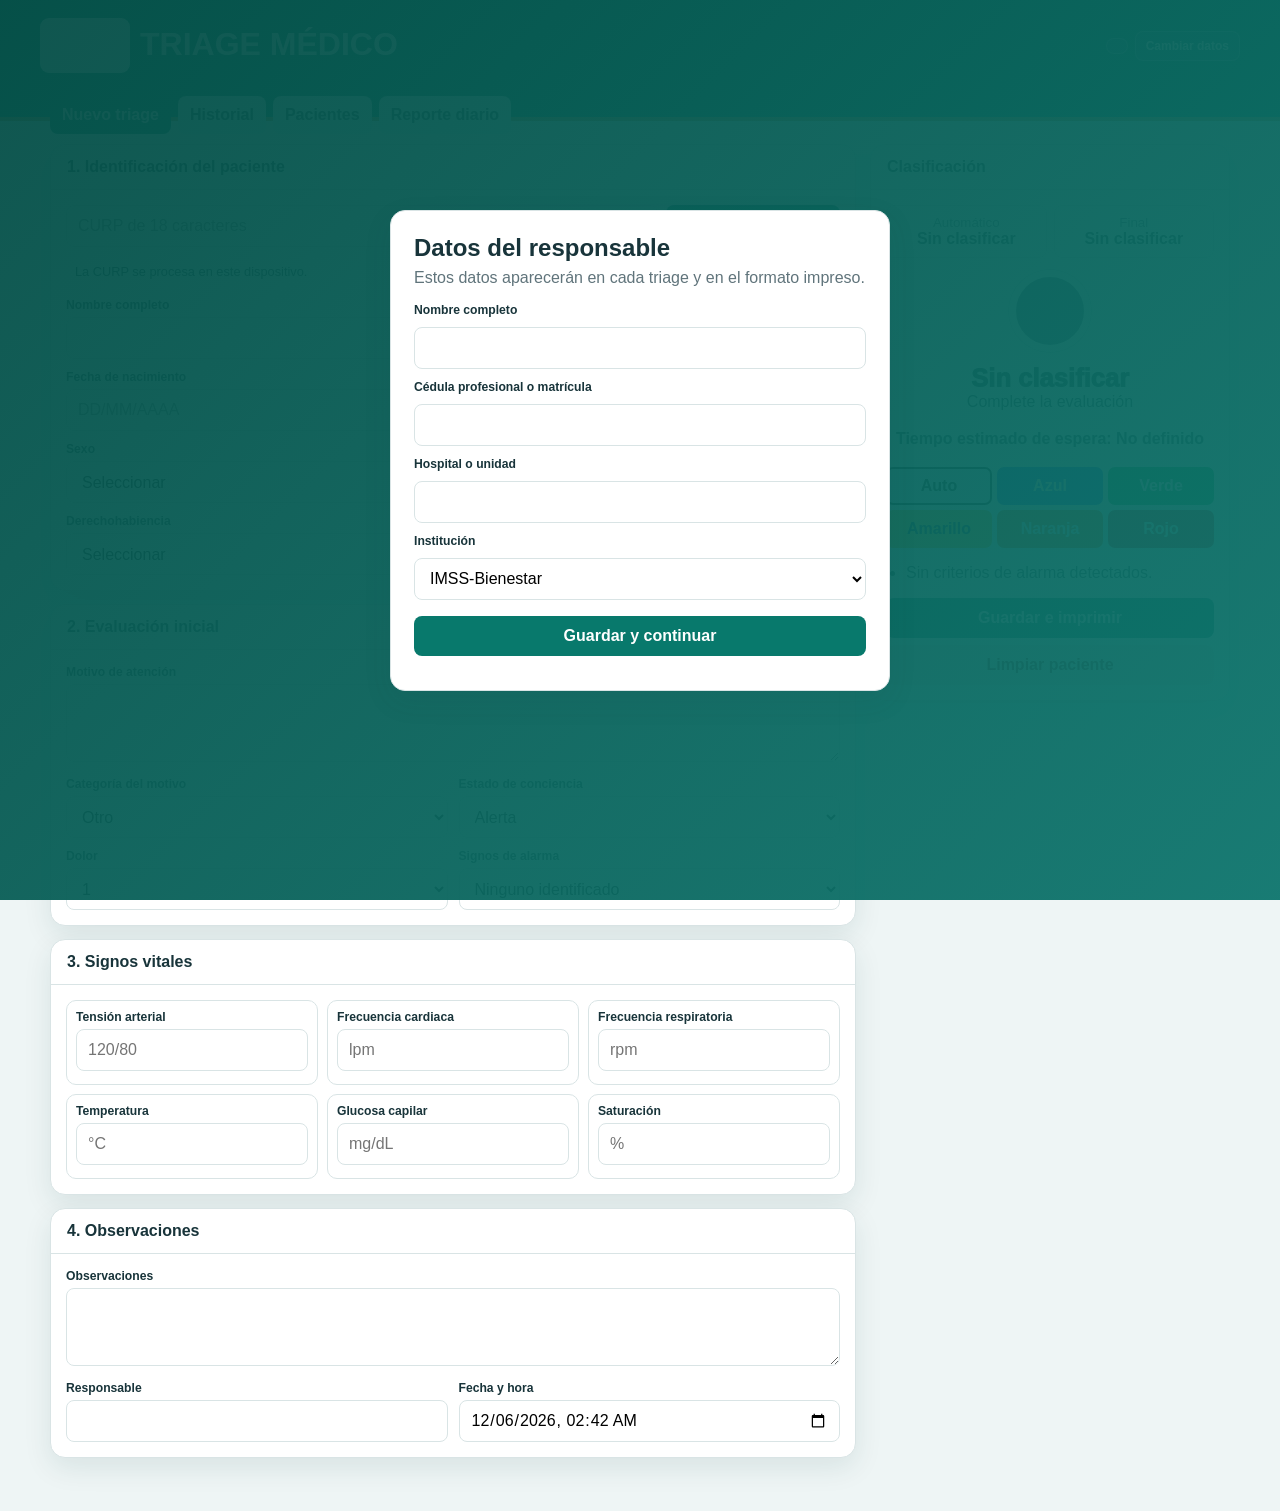
==== index.html @ a2acf289 "Simplificar inicio con datos del responsable" ====
<!doctype html>
<html lang="es"><head><meta charset="utf-8"><meta name="viewport" content="width=device-width,initial-scale=1"><meta name="theme-color" content="#08796c"><title>TRIAGE MÉDICO</title>
<style>
:root{--p:#08796c;--s:#0f766e;--a:#bc955c;--bg:#eef5f5;--line:#d9e4e5;--ink:#18343a}*{box-sizing:border-box}body{margin:0;font-family:Arial,sans-serif;background:var(--bg);color:var(--ink)}button,input,select,textarea{font:inherit}.hidden{display:none!important}.overlay{position:fixed;inset:0;z-index:50;display:grid;place-items:center;padding:18px;background:linear-gradient(135deg,#064e47f5,#0f766ef5)}.modal,.panel{background:#fff;border:1px solid var(--line);border-radius:15px;box-shadow:0 10px 28px #003b3b18}.modal{width:min(500px,100%);max-height:94vh;overflow:auto;padding:23px}.modal h2{margin:0 0 7px}.modal p{margin:0 0 16px;color:#60747b}.modal input,.modal select,.modal button{width:100%;margin:5px 0 11px}.header{background:linear-gradient(135deg,var(--p),var(--s));color:#fff;padding:18px 14px 44px;border-bottom:4px solid var(--a)}.head{max-width:1200px;margin:auto;display:flex;justify-content:space-between;align-items:center;gap:10px}.brand{display:flex;align-items:center;gap:10px}.logo{width:90px;height:55px;background:#fff;border-radius:9px;padding:5px;display:grid;place-items:center}.logo img{max-width:100%;max-height:100%;object-fit:contain}.brand h1{margin:0;font-size:clamp(1.3rem,4vw,2rem)}.brand p{margin:3px 0;font-size:.8rem}.userbar{display:flex;gap:7px;align-items:center}.chip,.ghost{border:1px solid #ffffff55;border-radius:999px;padding:7px 10px;background:#ffffff15;color:#fff;font-size:.75rem}.ghost{border-radius:8px;font-weight:800}main{max-width:1200px;margin:-25px auto 40px;padding:0 10px}.nav{display:flex;gap:7px;flex-wrap:wrap;margin-bottom:10px}.nav button{border:0;border-radius:8px;padding:10px 12px;font-weight:900;background:#dfeaec;color:#25464c}.nav .active{background:var(--p);color:#fff}.layout{display:grid;grid-template-columns:minmax(0,1fr) 360px;gap:14px}.panel{margin-bottom:13px;overflow:hidden}.title{padding:13px 16px;border-bottom:1px solid var(--line);font-weight:900}.body{padding:15px}.grid{display:grid;grid-template-columns:repeat(2,minmax(0,1fr));gap:11px}.wide{grid-column:1/-1}label{display:block;font-size:.76rem;font-weight:850;margin-bottom:5px}input,select,textarea{width:100%;min-height:42px;border:1px solid var(--line);border-radius:8px;padding:9px 11px;background:#fff}textarea{min-height:78px}.curp-row{display:grid;grid-template-columns:1fr auto;gap:8px}.btn{border:0;border-radius:8px;padding:11px 12px;font-weight:900}.primary{background:var(--p);color:#fff}.secondary{background:#e5eff0;color:#23464c}.danger{background:#fee2e2;color:#991b1b}.status,.patient-alert{padding:9px;border-radius:8px;margin-top:8px;font-size:.8rem;background:#f3f7f8}.status.ok{background:#ecfdf5;color:#166534}.status.error{background:#fef2f2;color:#991b1b}.patient-alert{background:#eff8ff;border:1px solid #bfdbfe}.age{padding:11px;border-radius:8px;background:#eaf8f3;font-weight:900}.vitals{display:grid;grid-template-columns:repeat(3,1fr);gap:9px}.vital{padding:9px;border:1px solid var(--line);border-radius:10px}.vital.warn{background:#fffbeb}.vital.danger{background:#fff1f2}.flag{font-size:.7rem;font-weight:900;margin-top:4px;color:#b45309}.side{position:sticky;top:8px}.result{text-align:center}.cards{display:grid;grid-template-columns:1fr 1fr;gap:7px}.card{border:1px solid var(--line);border-radius:8px;padding:9px}.card small{display:block;color:#60747b}.orb{width:82px;height:82px;border-radius:50%;margin:12px auto;background:#6b7280;border:7px solid #fff;box-shadow:0 0 0 1px #ccd8da}.level{font-size:1.6rem;font-weight:950}.target{margin:10px 0;padding:9px;background:#edf4f5;border-radius:8px;font-weight:900}.colors{display:grid;grid-template-columns:repeat(3,1fr);gap:5px}.colors button{border:2px solid transparent;border-radius:7px;padding:8px 2px;font-weight:900}.colors .active{border-color:#111}.blue{background:#2563eb;color:#fff}.green{background:#16a34a;color:#fff}.yellow{background:#eab308}.orange{background:#f97316;color:#fff}.red{background:#dc2626;color:#fff}.auto{background:#e5e7eb}.reasons{text-align:left;padding-left:20px}.actions{display:grid;gap:7px}.saved{font-size:.8rem;color:#166534;font-weight:900}.toolbar{display:flex;gap:7px;flex-wrap:wrap;margin-bottom:9px}.toolbar input,.toolbar select{flex:1;min-width:145px}.item{border:1px solid var(--line);border-radius:9px;padding:10px;margin-top:8px}.item small{display:block;color:#60747b;margin-top:3px}.row-actions{display:flex;gap:6px;flex-wrap:wrap;margin-top:7px}.row-actions button{border:0;border-radius:7px;padding:7px 9px;font-weight:800}.detail{margin-top:8px;padding:9px;background:#f6f9fa;border-radius:8px}.stats{display:grid;grid-template-columns:repeat(6,1fr);gap:7px}.stat{border:1px solid var(--line);border-radius:9px;padding:10px;text-align:center}.stat b{display:block;font-size:1.2rem}#printSheet{display:none}@media(max-width:900px){.layout{grid-template-columns:1fr}.side{position:static}.stats{grid-template-columns:repeat(3,1fr)}}@media(max-width:560px){.grid,.vitals{grid-template-columns:1fr}.wide{grid-column:auto}.curp-row{grid-template-columns:1fr}.chip{display:none}.stats{grid-template-columns:repeat(2,1fr)}}
@page{size:Letter portrait;margin:7mm}@media print{*{-webkit-print-color-adjust:exact!important;print-color-adjust:exact!important}body>*:not(#printSheet){display:none!important}#printSheet{display:block!important;color:#111}.form{border:1.5px solid #111;font-family:Arial,sans-serif}.phead{display:grid;grid-template-columns:125px 1fr 165px;align-items:center;gap:7px;padding:8px}.plogo{height:64px;display:grid;place-items:center}.plogo img{max-width:100%;max-height:100%;object-fit:contain}.pcenter{text-align:center}.pinst,.phospital,.ptitle{font-weight:900;text-transform:uppercase}.pinst{font-size:13px}.phospital{font-size:12px;margin-top:4px}.ptitle{font-size:12px;margin-top:5px}.meta{font-size:8.5px;line-height:1.8;text-align:right}.bar{background:#e7f1ef!important;border-top:1.4px solid #111;border-bottom:1.4px solid #111;text-align:center;font-weight:900;padding:4px;text-transform:uppercase}.prow{display:grid;border-bottom:1px solid #111}.c3{grid-template-columns:2fr 1fr 1fr}.c4{grid-template-columns:1.3fr 1.2fr 1fr .8fr}.c5{grid-template-columns:1.3fr 1fr 1.2fr .8fr .8fr}.c6{grid-template-columns:repeat(6,1fr)}.pcell{padding:5px;min-height:33px;border-right:1px solid #111}.pcell:last-child{border-right:0}.plab{font-size:7.5px;font-weight:800;text-transform:uppercase}.pval{font-size:9.5px;font-weight:700;margin-top:4px;white-space:pre-wrap}.preason{min-height:70px;padding:7px;border-bottom:1px solid #111}.triage{display:grid;grid-template-columns:repeat(5,1fr)}.tl{padding:9px 2px;text-align:center;font-weight:900;font-size:9px;border-right:1px solid #111;color:#fff!important}.tl.y{color:#111!important}.tl.sel{outline:4px solid #111;outline-offset:-5px}.summary{display:grid;grid-template-columns:1fr 1.35fr}.box{min-height:100px;padding:7px;border-right:1px solid #111}.sign{min-height:70px;padding:8px;border-top:1px solid #111}.note{font-size:7px;padding:5px;border-top:1px solid #111}.report{font-family:Arial,sans-serif}.report h2{text-align:center}.report table{width:100%;border-collapse:collapse;font-size:9px}.report th,.report td{border:1px solid #111;padding:5px}}
</style></head><body>
<div id="profile" class="overlay hidden"><div class="modal"><h2>Datos del responsable</h2><p>Estos datos aparecerán en cada triage y en el formato impreso.</p><label>Nombre completo</label><input id="profileName" autocomplete="name"><label>Cédula profesional o matrícula</label><input id="profileLicense" inputmode="numeric" maxlength="12"><label>Hospital o unidad</label><input id="profileHospital"><label>Institución</label><select id="profileInstitution"><option value="bienestar">IMSS-Bienestar</option><option value="salud">Secretaría de Salud</option><option value="imss">IMSS</option><option value="issste">ISSSTE</option><option value="private">Institución privada / otra</option></select><button id="profileBtn" class="btn primary">Guardar y continuar</button></div></div>
<header class="header"><div class="head"><div class="brand"><div id="headerLogo" class="logo"></div><div><h1>TRIAGE MÉDICO</h1><p id="subtitle"></p></div></div><div class="userbar"><div id="userChip" class="chip"></div><button id="editProfileBtn" class="ghost">Cambiar datos</button></div></div></header>
<main><div class="nav"><button data-view="triage" class="active">Nuevo triage</button><button data-view="history">Historial</button><button data-view="patients">Pacientes</button><button data-view="report">Reporte diario</button></div>
<section id="triageView"><form id="triageForm"><div class="layout"><div>
<section class="panel"><div class="title">1. Identificación del paciente</div><div class="body"><div class="curp-row"><input id="curp" maxlength="18" placeholder="CURP de 18 caracteres"><button id="curpBtn" type="button" class="btn primary">Interpretar y buscar</button></div><div id="curpStatus" class="status">La CURP se procesa en este dispositivo.</div><div id="patientAlert" class="patient-alert hidden"></div><div class="grid" style="margin-top:10px"><div class="wide"><label>Nombre completo</label><input id="patientName"></div><div><label>Fecha de nacimiento</label><input id="birth" placeholder="DD/MM/AAAA"></div><div><label>Edad calculada</label><div id="age" class="age">Sin fecha registrada</div></div><div><label>Sexo</label><select id="sex"><option value="">Seleccionar</option><option>Femenino</option><option>Masculino</option><option>Otro / no especificado</option></select></div><div><label>Entidad de nacimiento</label><input id="state"></div><div><label>Derechohabiencia</label><select id="coverage"><option value="">Seleccionar</option><option>IMSS</option><option>ISSSTE</option><option>IMSS-Bienestar</option><option>Secretaría de Salud</option><option>PEMEX</option><option>SEDENA</option><option>SEMAR</option><option>Privado</option><option>Sin derechohabiencia</option><option>Otro</option></select></div><div id="nssField" class="hidden"><label>NSS</label><input id="nss" inputmode="numeric"></div></div></div></section>
<section class="panel"><div class="title">2. Evaluación inicial</div><div class="body grid"><div class="wide"><label>Motivo de atención</label><textarea id="reason"></textarea></div><div><label>Categoría del motivo</label><select id="reasonCategory"><option value="otro">Otro</option><option value="cefalea">Cefalea</option><option value="dolor_abdominal">Dolor abdominal</option><option value="dolor_toracico">Dolor torácico</option><option value="disnea">Disnea</option><option value="fiebre">Fiebre</option><option value="traumatismo">Traumatismo</option><option value="vomito_diarrea">Vómito / diarrea</option><option value="embarazo">Embarazo / ginecoobstétrico</option></select></div><div><label>Estado de conciencia</label><select id="consciousness"><option value="alert">Alerta</option><option value="voice">Responde a la voz</option><option value="pain">Responde al dolor</option><option value="unresponsive">No responde</option><option value="seizure">Convulsión activa</option></select></div><div><label>Dolor</label><select id="pain"><option>1</option><option>2</option><option>3</option><option>4</option><option>5</option><option>6</option><option>7</option><option>8</option><option>9</option><option>10</option></select></div><div><label>Signos de alarma</label><select id="redFlags"><option value="none">Ninguno identificado</option><option value="resp">Dificultad respiratoria marcada</option><option value="chest">Dolor torácico sugestivo</option><option value="stroke">Déficit neurológico súbito</option><option value="shock">Datos de choque / mala perfusión</option><option value="bleed">Hemorragia activa importante</option><option value="anaphylaxis">Anafilaxia</option></select></div></div></section>
<section class="panel"><div class="title">3. Signos vitales</div><div class="body"><div id="vitals" class="vitals"></div></div></section>
<section class="panel"><div class="title">4. Observaciones</div><div class="body grid"><div class="wide"><label>Observaciones</label><textarea id="notes"></textarea></div><div><label>Responsable</label><input id="staff" readonly></div><div><label>Fecha y hora</label><input id="datetime" type="datetime-local"></div></div></section></div>
<aside><section class="panel side"><div class="title">Clasificación</div><div class="body result"><div class="cards"><div class="card"><small>Automático</small><strong id="autoLevel">Sin clasificar</strong></div><div class="card"><small>Final</small><strong id="finalLevel">Sin clasificar</strong></div></div><div id="orb" class="orb"></div><div id="level" class="level">Sin clasificar</div><div id="priority">Capture los datos</div><div id="target" class="target">Tiempo estimado no definido</div><div id="colors" class="colors"><button type="button" class="auto active" data-score="auto">Auto</button><button type="button" class="blue" data-score="1">Azul</button><button type="button" class="green" data-score="2">Verde</button><button type="button" class="yellow" data-score="3">Amarillo</button><button type="button" class="orange" data-score="4">Naranja</button><button type="button" class="red" data-score="5">Rojo</button></div><ul id="reasons" class="reasons"></ul><div class="actions"><button id="savePrintBtn" type="button" class="btn primary">Guardar e imprimir</button><div id="savedNote" class="saved hidden">✓ Visita guardada. Puedes imprimir nuevamente sin duplicarla.</div><button id="printAgainBtn" type="button" class="btn secondary hidden">Imprimir nuevamente</button><button type="reset" class="btn danger">Limpiar paciente</button></div></div></section></aside></div></form></section>
<section id="historyView" class="hidden"><div class="panel"><div class="title">Historial</div><div class="body"><div class="toolbar"><input id="historySearch" placeholder="Buscar CURP o nombre"><select id="historyLevel"><option value="">Todos los niveles</option><option>Rojo</option><option>Naranja</option><option>Amarillo</option><option>Verde</option><option>Azul</option></select></div><div id="historyList"></div></div></div></section>
<section id="patientsView" class="hidden"><div class="panel"><div class="title">Pacientes por CURP</div><div class="body"><input id="patientSearch" placeholder="Buscar CURP o nombre"><div id="patientList"></div></div></div></section>
<section id="reportView" class="hidden"><div class="panel"><div class="title">Reporte diario</div><div class="body"><div id="dailyStats" class="stats"></div><div class="toolbar" style="margin-top:10px"><input id="reportDate" type="date"><button id="printReportBtn" class="btn primary">Imprimir reporte</button></div><div id="reportList"></div></div></div></section></main><div id="printSheet"></div>
<script>
const $=id=>document.getElementById(id),K={profile:'triageProfileV3',patients:'triagePatientsV2',visits:'triageVisitsV2'},levels={0:['Sin clasificar','Complete la evaluación','No definido','#6b7280'],1:['Azul','No urgente','Hasta 240 minutos','#2563eb'],2:['Verde','Poco urgente','Hasta 120 minutos','#16a34a'],3:['Amarillo','Urgente','Hasta 30 minutos','#eab308'],4:['Naranja','Muy urgente','Hasta 10 minutos','#f97316'],5:['Rojo','Reanimación','Atención inmediata','#dc2626']},themes={bienestar:['Servicios Públicos de Salud IMSS-Bienestar','IMSS-Bienestar.png'],salud:['Secretaría de Salud','IMSS-Bienestar.png'],imss:['Instituto Mexicano del Seguro Social','IMSS.png'],issste:['Instituto de Seguridad y Servicios Sociales de los Trabajadores del Estado','ISSSTE.png'],private:['Institución privada / otra','']};let manual='auto',autoScore=0,currentReasons=[],visitSaved=false,lastSavedVisit=null;
const load=(k,d)=>{try{return JSON.parse(localStorage.getItem(k)||JSON.stringify(d))}catch{return d}},save=(k,v)=>localStorage.setItem(k,JSON.stringify(v)),patients=()=>load(K.patients,{}),visits=()=>load(K.visits,[]),getProfile=()=>load(K.profile,null),esc=v=>String(v??'').replace(/[&<>"']/g,c=>({'&':'&amp;','<':'&lt;','>':'&gt;','"':'&quot;',"'":'&#39;'}[c]));
profileLicense.oninput=e=>e.target.value=e.target.value.replace(/\D/g,'').slice(0,12);nss.oninput=e=>e.target.value=e.target.value.replace(/\D/g,'').slice(0,11);
const vd=[['bp','Tensión arterial','120/80'],['hr','Frecuencia cardiaca','lpm',20,250],['rr','Frecuencia respiratoria','rpm',4,80],['temp','Temperatura','°C',30,45,.1],['glucose','Glucosa capilar','mg/dL',20,700],['spo2','Saturación','%',50,100]];vitals.innerHTML=vd.map(([id,l,p,min,max,step])=>`<div id="${id}Wrap" class="vital"><label>${l}</label><input id="${id}" ${id==='bp'?'inputmode="numeric" maxlength="7"':`type="number" min="${min}" max="${max}" step="${step||1}"`} placeholder="${p}"><div id="${id}Flag" class="flag"></div></div>`).join('');
function applyProfile(){const p=getProfile();if(!p){profile.classList.remove('hidden');return}const t=themes[p.institution]||themes.bienestar;subtitle.textContent=`${t[0]} · ${p.hospital}`;headerLogo.innerHTML=t[1]?`<img src="${t[1]}">`:'<b>TRIAGE</b>';userChip.textContent=`${p.name} · ${p.license}`;staff.value=`${p.name} · ${p.license}`;profile.classList.add('hidden');renderAll()}
profileBtn.onclick=()=>{const p={name:profileName.value.trim(),license:profileLicense.value.trim(),hospital:profileHospital.value.trim(),institution:profileInstitution.value};if(!p.name||!p.license||!p.hospital)return alert('Complete nombre, cédula o matrícula y hospital.');save(K.profile,p);applyProfile()};editProfileBtn.onclick=()=>{const p=getProfile()||{};profileName.value=p.name||'';profileLicense.value=p.license||'';profileHospital.value=p.hospital||'';profileInstitution.value=p.institution||'bienestar';profile.classList.remove('hidden')};
function calcAge(){const m=birth.value.match(/^(\d{2})\/(\d{2})\/(\d{4})$/);if(!m)return age.textContent='Sin fecha válida';const b=new Date(+m[3],+m[2]-1,+m[1]),n=new Date();let y=n.getFullYear()-b.getFullYear(),mo=n.getMonth()-b.getMonth(),d=n.getDate()-b.getDate();if(d<0){mo--;d+=new Date(n.getFullYear(),n.getMonth(),0).getDate()}if(mo<0){y--;mo+=12}age.textContent=`${y} años, ${mo} meses, ${d} días`}function syncCoverage(){nssField.classList.toggle('hidden',coverage.value!=='IMSS');if(coverage.value!=='IMSS')nss.value=''}birth.oninput=calcAge;coverage.onchange=syncCoverage;curp.oninput=e=>e.target.value=e.target.value.toUpperCase().replace(/[^A-Z0-9]/g,'').slice(0,18);
function limitOnBlur(el,min,max){if(el.value==='')return;let x=parseFloat(el.value);if(!Number.isFinite(x)){el.value='';return}el.value=Math.min(max,Math.max(min,x));evaluate()}vd.filter(x=>x[0]!=='bp').forEach(([id,,,min,max])=>{$(id).addEventListener('input',evaluate);$(id).addEventListener('blur',()=>limitOnBlur($(id),min,max))});bp.addEventListener('input',e=>{let raw=e.target.value.replace(/[^0-9/]/g,'');if(!raw.includes('/')){const d=raw.replace(/\D/g,'').slice(0,6);raw=d.length>3?d.slice(0,3)+'/'+d.slice(3):d}else{const parts=raw.split('/');raw=parts[0].replace(/\D/g,'').slice(0,3)+'/'+(parts[1]||'').replace(/\D/g,'').slice(0,3)}e.target.value=raw;evaluate()});bp.addEventListener('blur',()=>{if(!bp.value)return evaluate();const m=bp.value.match(/^(\d{1,3})\/(\d{1,3})$/);if(!m)return;let sy=Math.min(260,Math.max(60,+m[1])),di=Math.min(160,Math.max(30,+m[2]));if(di>=sy)di=Math.max(30,sy-1);bp.value=`${sy}/${di}`;evaluate()});
function fillPatient(c){const p=patients()[c];if(!p)return;patientName.value=p.name;birth.value=p.birth;sex.value=p.sex;state.value=p.state;coverage.value=p.coverage;nss.value=p.nss||'';syncCoverage();calcAge();const pv=visits().filter(v=>v.curp===c);patientAlert.classList.remove('hidden');patientAlert.innerHTML=`<b>Paciente con antecedentes</b><br>${pv.length} visita(s) previa(s).<div class="row-actions"><button type="button" onclick="showPatientHistory('${c}')">Ver historial completo</button></div>`}curpBtn.onclick=()=>{const c=curp.value;if(c.length!==18){curpStatus.textContent='CURP inválida o incompleta.';curpStatus.className='status error';return}fillPatient(c);curpStatus.textContent='CURP buscada correctamente.';curpStatus.className='status ok'};
function n(id){const x=parseFloat($(id).value);return Number.isFinite(x)?x:null}function mark(id,t,b){$(id+'Wrap').className='vital '+(b?'danger':'warn');$(id+'Flag').textContent=t}function motive(add){const txt=(reason.value+' '+reasonCategory.selectedOptions[0].text).toLowerCase(),cat=reasonCategory.value;if(cat==='dolor_toracico'||/dolor.*pecho|dolor tor[aá]cico|opresi[oó]n tor[aá]cica/.test(txt))add(3,'Motivo: dolor torácico');if(cat==='disnea'||/falta de aire|dificultad.*respirar|disnea|ahogo/.test(txt))add(3,'Motivo: dificultad respiratoria');if(/convulsi[oó]n|inconsciente|no responde/.test(txt))add(5,'Motivo con alarma neurológica');if(/hemorragia abundante|sangrado abundante|anafilaxia/.test(txt))add(5,'Motivo con alarma vital');if(cat==='cefalea'&&/s[uú]bita|explosiva|peor.*vida|debilidad|d[eé]ficit/.test(txt))add(4,'Cefalea con datos de alarma');if(cat==='dolor_abdominal'&&+pain.value>=7)add(3,'Dolor abdominal intenso');if(cat==='embarazo'&&/sangrado|contracciones|salida de l[ií]quido/.test(txt))add(3,'Motivo ginecoobstétrico de riesgo')}
function evaluate(){vd.forEach(([id])=>{$(id+'Wrap').className='vital';$(id+'Flag').textContent=''});let s=0,r=[],add=(x,t)=>{s=Math.max(s,x);r.push(t)},h=n('hr'),f=n('rr'),o=n('spo2'),t=n('temp'),g=n('glucose'),p=+pain.value;motive(add);if(['unresponsive','seizure'].includes(consciousness.value))add(5,'Compromiso neurológico crítico');else if(consciousness.value==='pain')add(4,'Responde al dolor');else if(consciousness.value==='voice')add(3,'Alteración del estado de alerta');if(redFlags.value!=='none')add(['shock','anaphylaxis','stroke','resp','bleed'].includes(redFlags.value)?5:4,redFlags.selectedOptions[0].text);const b=bp.value.match(/^(\d{2,3})\/(\d{2,3})$/);if(b){const sy=+b[1],di=+b[2];if(sy<80||sy>=220){add(4,`PA muy alterada ${sy}/${di}`);mark('bp','Muy alterada',1)}else if(sy<90||sy>=180||di>=120){add(3,`PA alterada ${sy}/${di}`);mark('bp','Alterada')}}if(h!==null){if(h<40||h>150){add(4,`FC muy alterada: ${h}`);mark('hr','Muy alterada',1)}else if(h<50||h>110)add(3,`FC alterada: ${h}`)}if(f!==null){if(f<8||f>35){add(4,`FR muy alterada: ${f}`);mark('rr','Muy alterada',1)}else if(f<10||f>24)add(3,`FR alterada: ${f}`)}if(o!==null){if(o<90){add(4,`SpO₂ baja: ${o}%`);mark('spo2','Hipoxemia',1)}else if(o<94)add(3,`SpO₂ baja: ${o}%`)}if(t!==null){if(t<35||t>=39.5){add(4,`Temperatura de riesgo: ${t}`);mark('temp','Alto riesgo',1)}else if(t>=38)add(3,`Fiebre: ${t}`)}if(g!==null){if(g<60||g>350){add(4,`Glucosa de riesgo: ${g}`);mark('glucose','Alto riesgo',1)}else if(g>250)add(3,`Glucosa alterada: ${g}`)}if(p>=9)add(4,`Dolor ${p}/10`);else if(p>=7)add(3,`Dolor ${p}/10`);if(!s&&[h,f,o,t,g].some(x=>x!==null))s=2;autoScore=s;currentReasons=r;const fs=manual==='auto'?s:+manual,z=levels[fs];autoLevel.textContent=levels[s][0];finalLevel.textContent=z[0];level.textContent=z[0];priority.textContent=z[1];target.textContent='Tiempo estimado de espera: '+z[2];orb.style.background=z[3];reasons.innerHTML=r.length?r.map(x=>`<li>${esc(x)}</li>`).join(''):'<li>Sin criterios de alarma detectados.</li>'}
[reason,reasonCategory,consciousness,pain,redFlags].forEach(x=>{x.addEventListener('input',evaluate);x.addEventListener('change',evaluate)});colors.onclick=e=>{const b=e.target.closest('[data-score]');if(!b)return;manual=b.dataset.score;colors.querySelectorAll('button').forEach(x=>x.classList.toggle('active',x===b));evaluate()};
function valid(){if(curp.value.length!==18)return alert('Capture una CURP válida.'),false;if(!patientName.value.trim()||!reason.value.trim())return alert('Capture nombre y motivo.'),false;return true}function snap(){evaluate();const p=getProfile(),fs=manual==='auto'?autoScore:+manual;return{id:crypto.randomUUID?.()||String(Date.now()),savedAt:new Date().toISOString(),doctorAccount:p.license,doctorName:p.name,doctorLicense:p.license,hospital:p.hospital,institution:p.institution,curp:curp.value,patientName:patientName.value.trim(),birth:birth.value,sex:sex.value,state:state.value,coverage:coverage.value,nss:nss.value,reason:reason.value.trim(),reasonCategory:reasonCategory.value,consciousness:consciousness.selectedOptions[0].text,pain:pain.value,redFlags:redFlags.selectedOptions[0].text,bp:bp.value,hr:hr.value,rr:rr.value,temp:temp.value,glucose:glucose.value,spo2:spo2.value,notes:notes.value.trim(),autoScore,finalScore:fs,finalLevel:levels[fs][0],target:levels[fs][2],criteria:[...currentReasons]}}
function pc(l,v=''){return `<div class="pcell"><div class="plab">${esc(l)}</div><div class="pval">${esc(v||'—')}</div></div>`}function ageFromBirth(x){const m=x.match(/^(\d{2})\/(\d{2})\/(\d{4})$/);if(!m)return'—';const b=new Date(+m[3],+m[2]-1,+m[1]),n=new Date();let y=n.getFullYear()-b.getFullYear();if(n<new Date(n.getFullYear(),b.getMonth(),b.getDate()))y--;return y+' años'}function buildPrint(v){const p=getProfile()||{},t=themes[v.institution||p.institution]||themes.bienestar,dt=new Date(v.savedAt),withNss=v.coverage==='IMSS',sel=n=>v.finalScore===n?' sel':'',logo=t[1]?`<img src="${t[1]}">`:'<b>TRIAGE</b>';printSheet.innerHTML=`<div class="form"><div class="phead"><div class="plogo">${logo}</div><div class="pcenter"><div class="pinst">${esc(t[0])}</div><div class="phospital">${esc(v.hospital||p.hospital||'Unidad no registrada')}</div><div class="ptitle">VALORACIÓN TRIAGE DE URGENCIAS</div></div><div class="meta"><b>Folio:</b> __________<br><b>Fecha:</b> ${dt.toLocaleDateString('es-MX')}<br><b>Hora de llegada:</b> ${dt.toLocaleTimeString('es-MX',{hour:'2-digit',minute:'2-digit'})}<br><b>Hora de clasificación:</b> ${dt.toLocaleTimeString('es-MX',{hour:'2-digit',minute:'2-digit'})}</div></div><div class="bar">Datos de identificación</div><div class="prow c3">${pc('Nombre completo',v.patientName)}${pc('Fecha de nacimiento',v.birth)}${pc('Edad',ageFromBirth(v.birth))}</div><div class="prow ${withNss?'c5':'c4'}">${pc('Derechohabiencia',v.coverage)}${withNss?pc('NSS',v.nss):''}${pc('CURP',v.curp)}${pc('Sexo',v.sex)}${pc('Entidad',v.state)}</div><div class="bar">Motivo de atención</div><div class="preason"><div class="pval">${esc(v.reason)}</div></div><div class="bar">Signos vitales</div><div class="prow c6">${pc('Tensión arterial',(v.bp||'—')+' mmHg')}${pc('Frecuencia cardiaca',(v.hr||'—')+' lpm')}${pc('Frecuencia respiratoria',(v.rr||'—')+' rpm')}${pc('Temperatura',(v.temp||'—')+' °C')}${pc('Glucosa',(v.glucose||'—')+' mg/dL')}${pc('Saturación',(v.spo2||'—')+' %')}</div><div class="prow c3">${pc('Estado de conciencia',v.consciousness)}${pc('Dolor',(v.pain||'—')+'/10')}${pc('Signos de alarma',v.redFlags)}</div><div class="bar">Nivel de gravedad</div><div class="triage"><div class="tl${sel(5)}" style="background:#dc2626">1. ROJO</div><div class="tl${sel(4)}" style="background:#f97316">2. NARANJA</div><div class="tl y${sel(3)}" style="background:#eab308">3. AMARILLO</div><div class="tl${sel(2)}" style="background:#16a34a">4. VERDE</div><div class="tl${sel(1)}" style="background:#2563eb">5. AZUL</div></div><div class="prow c3">${pc('Triage automático',levels[v.autoScore||0][0])}${pc('Triage final',v.finalLevel)}${pc('Tiempo estimado de espera',v.target)}</div><div class="bar">Valoración y observaciones</div><div class="summary"><div class="box"><div class="plab">Criterios detectados</div><div class="pval">${esc((v.criteria||[]).join('; ')||'Sin criterios adicionales')}</div></div><div class="box"><div class="plab">Observaciones</div><div class="pval">${esc(v.notes||'')}</div></div></div><div class="sign"><div class="plab">Nombre, firma y cédula profesional o matrícula del responsable del triage</div><div class="pval">${esc(v.doctorName)} · ${esc(v.doctorLicense)}</div></div><div class="note">Formato de apoyo clínico. La clasificación automática no sustituye el juicio profesional ni los protocolos vigentes de la institución.</div></div>`}window.printStoredVisit=id=>{const v=visits().find(x=>x.id===id);if(!v)return alert('No se encontró esa visita.');buildPrint(v);setTimeout(()=>window.print(),100)};
function savedState(x){visitSaved=x;savePrintBtn.textContent=x?'Imprimir visita guardada':'Guardar e imprimir';savedNote.classList.toggle('hidden',!x);printAgainBtn.classList.toggle('hidden',!x)}savePrintBtn.onclick=()=>{if(!valid())return;if(!visitSaved){const p=patients(),c=curp.value;p[c]={curp:c,name:patientName.value.trim(),birth:birth.value,sex:sex.value,state:state.value,coverage:coverage.value,nss:nss.value,firstSeen:p[c]?.firstSeen||new Date().toISOString(),lastSeen:new Date().toISOString()};save(K.patients,p);lastSavedVisit=snap();const v=visits();v.unshift(lastSavedVisit);save(K.visits,v);savedState(true);renderAll();fillPatient(c)}buildPrint(lastSavedVisit||snap());setTimeout(()=>window.print(),100)};printAgainBtn.onclick=()=>{buildPrint(lastSavedVisit||snap());setTimeout(()=>window.print(),100)};
function renderHistory(){const q=historySearch.value.toLowerCase();let d=visits().filter(v=>(!q||v.curp.includes(q)||v.patientName.toLowerCase().includes(q))&&(!historyLevel.value||v.finalLevel===historyLevel.value));historyList.innerHTML=d.map(v=>`<div class="item"><b>${esc(v.patientName)}</b><small>${new Date(v.savedAt).toLocaleString('es-MX')} · ${v.finalLevel} · ${esc(v.doctorName)}</small><div class="row-actions"><button onclick="toggleDetail('${v.id}')">Ver detalle</button><button onclick="printStoredVisit('${v.id}')">Abrir formato</button><button onclick="openPatient('${v.curp}')">Nuevo triage</button></div><div id="d-${v.id}" class="detail hidden"><b>Motivo:</b> ${esc(v.reason)}<br><b>SV:</b> TA ${esc(v.bp||'—')}, FC ${esc(v.hr||'—')}, FR ${esc(v.rr||'—')}, Temp ${esc(v.temp||'—')}, SpO₂ ${esc(v.spo2||'—')}</div></div>`).join('')||'Sin resultados.'}window.toggleDetail=id=>$('d-'+id)?.classList.toggle('hidden');
function histHTML(c){return visits().filter(v=>v.curp===c).sort((a,b)=>new Date(b.savedAt)-new Date(a.savedAt)).map(v=>`<div style="padding:8px 0;border-bottom:1px solid #ddd"><b>${new Date(v.savedAt).toLocaleString('es-MX')} · ${v.finalLevel}</b><br>${esc(v.reason)}<br><small>${esc(v.doctorName)}</small><div class="row-actions"><button onclick="printStoredVisit('${v.id}')">Abrir formato de esta visita</button></div></div>`).join('')||'Sin visitas.'}function renderPatients(){const q=patientSearch.value.toLowerCase(),vs=visits();patientList.innerHTML=Object.values(patients()).filter(p=>!q||p.curp.includes(q)||p.name.toLowerCase().includes(q)).map(p=>`<div class="item"><b>${esc(p.name)}</b><small>${p.curp} · ${vs.filter(v=>v.curp===p.curp).length} visita(s)</small><div class="row-actions"><button onclick="showPatientHistory('${p.curp}')">Ver historial</button><button onclick="openPatient('${p.curp}')">Nuevo triage</button></div><div id="ph-${p.curp}" class="detail hidden"></div></div>`).join('')||'Sin pacientes.'}window.showPatientHistory=c=>{showView('patients',false);setTimeout(()=>{const e=$('ph-'+c);if(e){e.innerHTML=histHTML(c);e.classList.remove('hidden')}},20)};window.openPatient=c=>{const p=patients()[c];if(!p)return;triageForm.reset();setTimeout(()=>{curp.value=c;fillPatient(c);showView('triage');savedState(false)},20)};
function renderReport(){const d=reportDate.value,x=visits().filter(v=>v.savedAt.slice(0,10)===d),c={Rojo:0,Naranja:0,Amarillo:0,Verde:0,Azul:0};x.forEach(v=>c[v.finalLevel]=(c[v.finalLevel]||0)+1);dailyStats.innerHTML=`<div class="stat"><b>${x.length}</b>Total</div>`+Object.entries(c).map(([k,n])=>`<div class="stat"><b>${n}</b>${k}</div>`).join('');reportList.innerHTML=x.map(v=>`<div class="item"><b>${esc(v.patientName)}</b><small>${new Date(v.savedAt).toLocaleTimeString('es-MX')} · ${v.finalLevel} · ${esc(v.reason)}</small><div class="row-actions"><button onclick="printStoredVisit('${v.id}')">Abrir formato</button></div></div>`).join('')||'Sin consultas.'}
function renderAll(){renderHistory();renderPatients();renderReport()}function showView(v,rerender=true){['triage','history','patients','report'].forEach(x=>$(x+'View').classList.toggle('hidden',x!==v));document.querySelectorAll('.nav [data-view]').forEach(b=>b.classList.toggle('active',b.dataset.view===v));if(rerender)renderAll()}document.querySelector('.nav').onclick=e=>{const b=e.target.closest('[data-view]');if(b)showView(b.dataset.view)};historySearch.oninput=renderHistory;historyLevel.onchange=renderHistory;patientSearch.oninput=renderPatients;reportDate.onchange=renderReport;
triageForm.onreset=()=>setTimeout(()=>{manual='auto';lastSavedVisit=null;colors.querySelectorAll('button').forEach(x=>x.classList.toggle('active',x.dataset.score==='auto'));const p=getProfile();staff.value=p?`${p.name} · ${p.license}`:'';datetime.value=new Date().toISOString().slice(0,16);patientAlert.classList.add('hidden');syncCoverage();savedState(false);evaluate()},0);printReportBtn.onclick=()=>{const d=reportDate.value,x=visits().filter(v=>v.savedAt.slice(0,10)===d),p=getProfile()||{};printSheet.innerHTML=`<div class="report"><h2>Reporte diario de triage</h2><p><b>Fecha:</b> ${esc(d)} · <b>Hospital:</b> ${esc(p.hospital)}</p><table><tr><th>Hora</th><th>Paciente</th><th>CURP</th><th>Motivo</th><th>Nivel</th><th>Responsable</th></tr>${x.map(v=>`<tr><td>${new Date(v.savedAt).toLocaleTimeString('es-MX')}</td><td>${esc(v.patientName)}</td><td>${esc(v.curp)}</td><td>${esc(v.reason)}</td><td>${v.finalLevel}</td><td>${esc(v.doctorName)}</td></tr>`).join('')}</table></div>`;setTimeout(()=>window.print(),100)};
datetime.value=new Date().toISOString().slice(0,16);reportDate.value=new Date().toISOString().slice(0,10);syncCoverage();evaluate();const old=load('triageConfigV2',null),oldUsers=load('triageAccountsV2',[]);if(!getProfile()&&old&&oldUsers.length){const u=oldUsers[0];save(K.profile,{name:u.name||'',license:u.license||'',hospital:old.hospital||'',institution:old.institution||'bienestar'})}applyProfile();
</script></body></html>
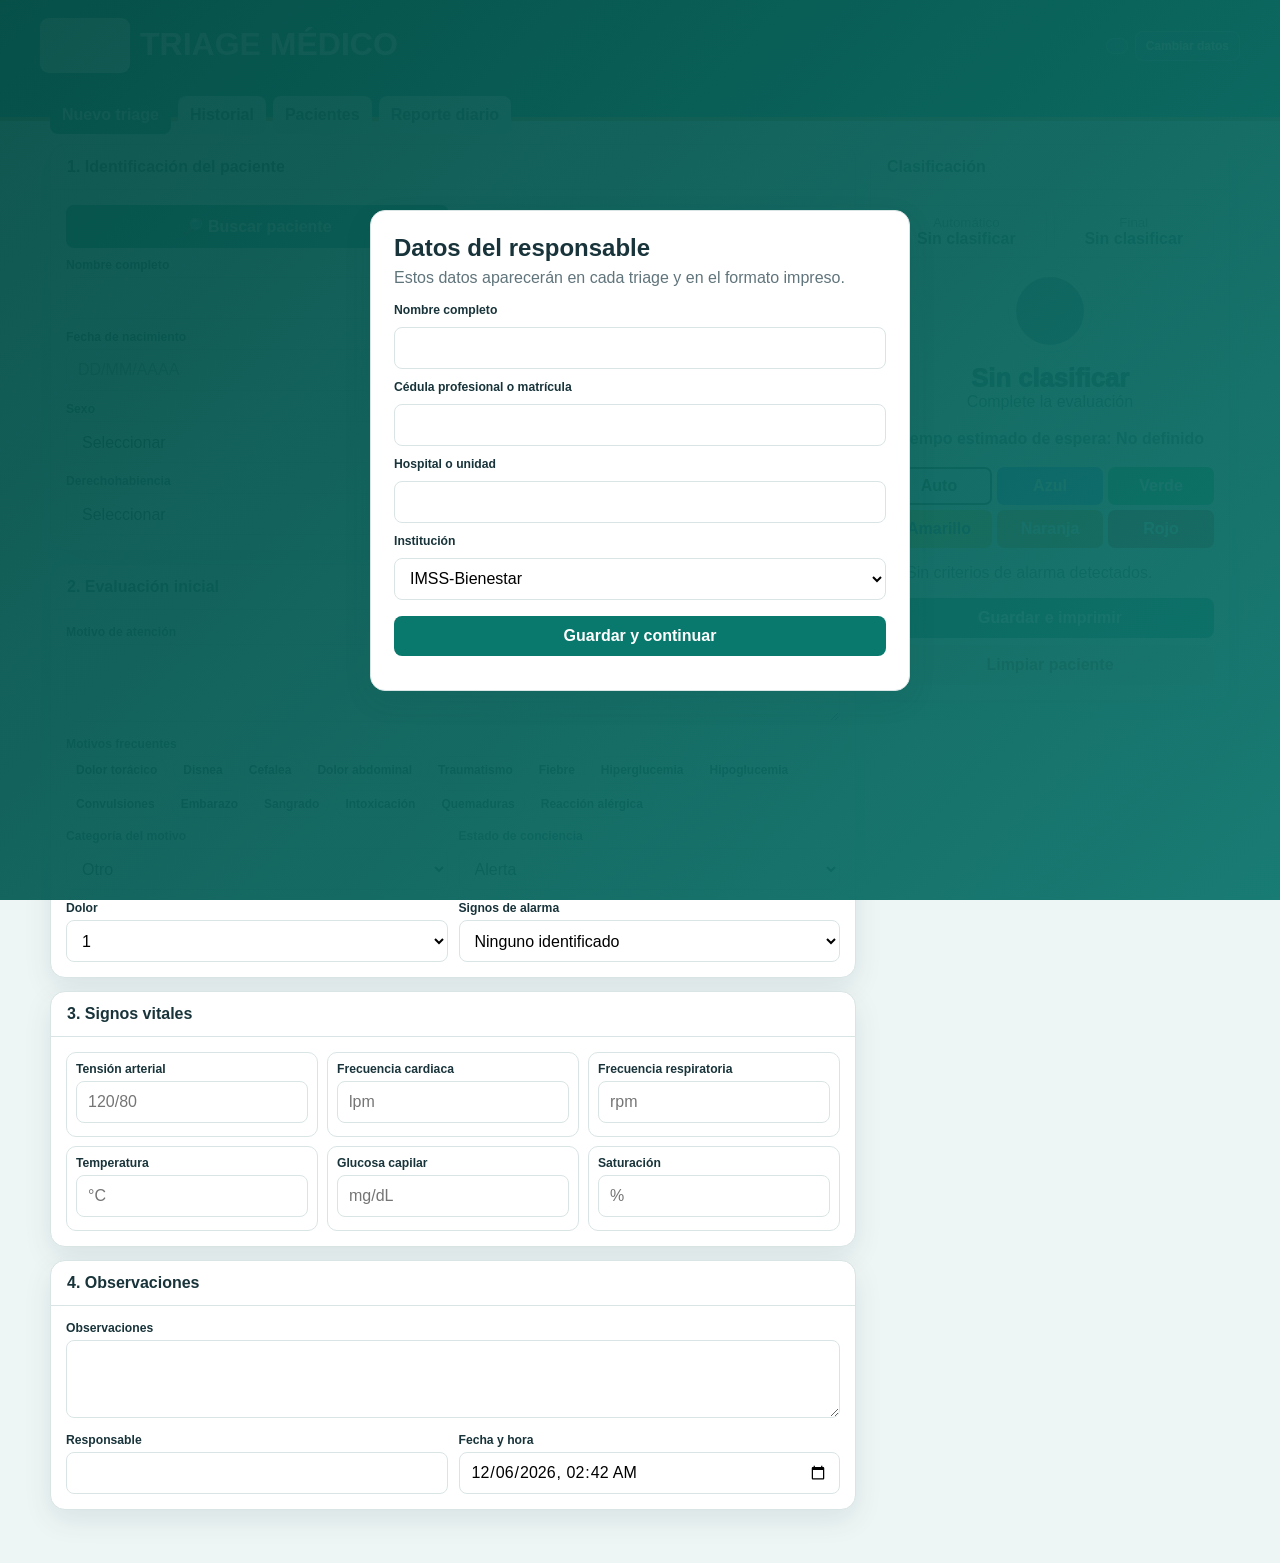
==== commit 99437c1c: "Eliminar CURP y rediseñar pacientes con ID interno, búsqueda e historial" ====
--- a/index.html
+++ b/index.html
@@ -1,41 +1,43 @@
 <!doctype html>
 <html lang="es"><head><meta charset="utf-8"><meta name="viewport" content="width=device-width,initial-scale=1"><meta name="theme-color" content="#08796c"><title>TRIAGE MÉDICO</title>
 <style>
-:root{--p:#08796c;--s:#0f766e;--a:#bc955c;--bg:#eef5f5;--line:#d9e4e5;--ink:#18343a}*{box-sizing:border-box}body{margin:0;font-family:Arial,sans-serif;background:var(--bg);color:var(--ink)}button,input,select,textarea{font:inherit}.hidden{display:none!important}.overlay{position:fixed;inset:0;z-index:50;display:grid;place-items:center;padding:18px;background:linear-gradient(135deg,#064e47f5,#0f766ef5)}.modal,.panel{background:#fff;border:1px solid var(--line);border-radius:15px;box-shadow:0 10px 28px #003b3b18}.modal{width:min(500px,100%);max-height:94vh;overflow:auto;padding:23px}.modal h2{margin:0 0 7px}.modal p{margin:0 0 16px;color:#60747b}.modal input,.modal select,.modal button{width:100%;margin:5px 0 11px}.header{background:linear-gradient(135deg,var(--p),var(--s));color:#fff;padding:18px 14px 44px;border-bottom:4px solid var(--a)}.head{max-width:1200px;margin:auto;display:flex;justify-content:space-between;align-items:center;gap:10px}.brand{display:flex;align-items:center;gap:10px}.logo{width:90px;height:55px;background:#fff;border-radius:9px;padding:5px;display:grid;place-items:center}.logo img{max-width:100%;max-height:100%;object-fit:contain}.brand h1{margin:0;font-size:clamp(1.3rem,4vw,2rem)}.brand p{margin:3px 0;font-size:.8rem}.userbar{display:flex;gap:7px;align-items:center}.chip,.ghost{border:1px solid #ffffff55;border-radius:999px;padding:7px 10px;background:#ffffff15;color:#fff;font-size:.75rem}.ghost{border-radius:8px;font-weight:800}main{max-width:1200px;margin:-25px auto 40px;padding:0 10px}.nav{display:flex;gap:7px;flex-wrap:wrap;margin-bottom:10px}.nav button{border:0;border-radius:8px;padding:10px 12px;font-weight:900;background:#dfeaec;color:#25464c}.nav .active{background:var(--p);color:#fff}.layout{display:grid;grid-template-columns:minmax(0,1fr) 360px;gap:14px}.panel{margin-bottom:13px;overflow:hidden}.title{padding:13px 16px;border-bottom:1px solid var(--line);font-weight:900}.body{padding:15px}.grid{display:grid;grid-template-columns:repeat(2,minmax(0,1fr));gap:11px}.wide{grid-column:1/-1}label{display:block;font-size:.76rem;font-weight:850;margin-bottom:5px}input,select,textarea{width:100%;min-height:42px;border:1px solid var(--line);border-radius:8px;padding:9px 11px;background:#fff}textarea{min-height:78px}.curp-row{display:grid;grid-template-columns:1fr auto;gap:8px}.btn{border:0;border-radius:8px;padding:11px 12px;font-weight:900}.primary{background:var(--p);color:#fff}.secondary{background:#e5eff0;color:#23464c}.danger{background:#fee2e2;color:#991b1b}.status,.patient-alert{padding:9px;border-radius:8px;margin-top:8px;font-size:.8rem;background:#f3f7f8}.status.ok{background:#ecfdf5;color:#166534}.status.error{background:#fef2f2;color:#991b1b}.patient-alert{background:#eff8ff;border:1px solid #bfdbfe}.age{padding:11px;border-radius:8px;background:#eaf8f3;font-weight:900}.vitals{display:grid;grid-template-columns:repeat(3,1fr);gap:9px}.vital{padding:9px;border:1px solid var(--line);border-radius:10px}.vital.warn{background:#fffbeb}.vital.danger{background:#fff1f2}.flag{font-size:.7rem;font-weight:900;margin-top:4px;color:#b45309}.side{position:sticky;top:8px}.result{text-align:center}.cards{display:grid;grid-template-columns:1fr 1fr;gap:7px}.card{border:1px solid var(--line);border-radius:8px;padding:9px}.card small{display:block;color:#60747b}.orb{width:82px;height:82px;border-radius:50%;margin:12px auto;background:#6b7280;border:7px solid #fff;box-shadow:0 0 0 1px #ccd8da}.level{font-size:1.6rem;font-weight:950}.target{margin:10px 0;padding:9px;background:#edf4f5;border-radius:8px;font-weight:900}.colors{display:grid;grid-template-columns:repeat(3,1fr);gap:5px}.colors button{border:2px solid transparent;border-radius:7px;padding:8px 2px;font-weight:900}.colors .active{border-color:#111}.blue{background:#2563eb;color:#fff}.green{background:#16a34a;color:#fff}.yellow{background:#eab308}.orange{background:#f97316;color:#fff}.red{background:#dc2626;color:#fff}.auto{background:#e5e7eb}.reasons{text-align:left;padding-left:20px}.actions{display:grid;gap:7px}.saved{font-size:.8rem;color:#166534;font-weight:900}.toolbar{display:flex;gap:7px;flex-wrap:wrap;margin-bottom:9px}.toolbar input,.toolbar select{flex:1;min-width:145px}.item{border:1px solid var(--line);border-radius:9px;padding:10px;margin-top:8px}.item small{display:block;color:#60747b;margin-top:3px}.row-actions{display:flex;gap:6px;flex-wrap:wrap;margin-top:7px}.row-actions button{border:0;border-radius:7px;padding:7px 9px;font-weight:800}.detail{margin-top:8px;padding:9px;background:#f6f9fa;border-radius:8px}.stats{display:grid;grid-template-columns:repeat(6,1fr);gap:7px}.stat{border:1px solid var(--line);border-radius:9px;padding:10px;text-align:center}.stat b{display:block;font-size:1.2rem}#printSheet{display:none}@media(max-width:900px){.layout{grid-template-columns:1fr}.side{position:static}.stats{grid-template-columns:repeat(3,1fr)}}@media(max-width:560px){.grid,.vitals{grid-template-columns:1fr}.wide{grid-column:auto}.curp-row{grid-template-columns:1fr}.chip{display:none}.stats{grid-template-columns:repeat(2,1fr)}}
+:root{--p:#08796c;--s:#0f766e;--a:#bc955c;--bg:#eef5f5;--line:#d9e4e5;--ink:#18343a}*{box-sizing:border-box}body{margin:0;font-family:Arial,sans-serif;background:var(--bg);color:var(--ink)}button,input,select,textarea{font:inherit}.hidden{display:none!important}.overlay{position:fixed;inset:0;z-index:50;display:grid;place-items:center;padding:18px;background:linear-gradient(135deg,#064e47f5,#0f766ef5)}.modal,.panel{background:#fff;border:1px solid var(--line);border-radius:15px;box-shadow:0 10px 28px #003b3b18}.modal{width:min(540px,100%);max-height:94vh;overflow:auto;padding:23px}.modal h2{margin:0 0 7px}.modal p{margin:0 0 16px;color:#60747b}.modal input,.modal select,.modal button{width:100%;margin:5px 0 11px}.header{background:linear-gradient(135deg,var(--p),var(--s));color:#fff;padding:18px 14px 44px;border-bottom:4px solid var(--a)}.head{max-width:1200px;margin:auto;display:flex;justify-content:space-between;align-items:center;gap:10px}.brand{display:flex;align-items:center;gap:10px}.logo{width:90px;height:55px;background:#fff;border-radius:9px;padding:5px;display:grid;place-items:center}.logo img{max-width:100%;max-height:100%;object-fit:contain}.brand h1{margin:0;font-size:clamp(1.3rem,4vw,2rem)}.brand p{margin:3px 0;font-size:.8rem}.userbar{display:flex;gap:7px;align-items:center}.chip,.ghost{border:1px solid #ffffff55;border-radius:999px;padding:7px 10px;background:#ffffff15;color:#fff;font-size:.75rem}.ghost{border-radius:8px;font-weight:800}main{max-width:1200px;margin:-25px auto 40px;padding:0 10px}.nav{display:flex;gap:7px;flex-wrap:wrap;margin-bottom:10px}.nav button{border:0;border-radius:8px;padding:10px 12px;font-weight:900;background:#dfeaec;color:#25464c}.nav .active{background:var(--p);color:#fff}.layout{display:grid;grid-template-columns:minmax(0,1fr) 360px;gap:14px}.panel{margin-bottom:13px;overflow:hidden}.title{padding:13px 16px;border-bottom:1px solid var(--line);font-weight:900}.body{padding:15px}.grid{display:grid;grid-template-columns:repeat(2,minmax(0,1fr));gap:11px}.wide{grid-column:1/-1}label{display:block;font-size:.76rem;font-weight:850;margin-bottom:5px}input,select,textarea{width:100%;min-height:42px;border:1px solid var(--line);border-radius:8px;padding:9px 11px;background:#fff}textarea{min-height:78px}.btn{border:0;border-radius:8px;padding:11px 12px;font-weight:900}.primary{background:var(--p);color:#fff}.secondary{background:#e5eff0;color:#23464c}.danger{background:#fee2e2;color:#991b1b}.patient-tools{display:flex;gap:8px;flex-wrap:wrap;margin-bottom:10px}.patient-tools button{flex:1;min-width:150px}.patient-alert{padding:11px;border-radius:9px;margin-top:8px;font-size:.82rem;background:#eff8ff;border:1px solid #bfdbfe}.age{padding:11px;border-radius:8px;background:#eaf8f3;font-weight:900}.vitals{display:grid;grid-template-columns:repeat(3,1fr);gap:9px}.vital{padding:9px;border:1px solid var(--line);border-radius:10px}.vital.warn{background:#fffbeb}.vital.danger{background:#fff1f2}.flag{font-size:.7rem;font-weight:900;margin-top:4px;color:#b45309}.side{position:sticky;top:8px}.result{text-align:center}.cards{display:grid;grid-template-columns:1fr 1fr;gap:7px}.card{border:1px solid var(--line);border-radius:8px;padding:9px}.card small{display:block;color:#60747b}.orb{width:82px;height:82px;border-radius:50%;margin:12px auto;background:#6b7280;border:7px solid #fff;box-shadow:0 0 0 1px #ccd8da}.level{font-size:1.6rem;font-weight:950}.target{margin:10px 0;padding:9px;background:#edf4f5;border-radius:8px;font-weight:900}.colors{display:grid;grid-template-columns:repeat(3,1fr);gap:5px}.colors button{border:2px solid transparent;border-radius:7px;padding:8px 2px;font-weight:900}.colors .active{border-color:#111}.blue{background:#2563eb;color:#fff}.green{background:#16a34a;color:#fff}.yellow{background:#eab308}.orange{background:#f97316;color:#fff}.red{background:#dc2626;color:#fff}.auto{background:#e5e7eb}.reasons{text-align:left;padding-left:20px}.actions{display:grid;gap:7px}.saved{font-size:.8rem;color:#166534;font-weight:900}.toolbar{display:flex;gap:7px;flex-wrap:wrap;margin-bottom:9px}.toolbar input,.toolbar select{flex:1;min-width:145px}.item{border:1px solid var(--line);border-radius:10px;padding:11px;margin-top:8px}.item small{display:block;color:#60747b;margin-top:3px}.row-actions{display:flex;gap:6px;flex-wrap:wrap;margin-top:8px}.row-actions button{border:0;border-radius:7px;padding:7px 9px;font-weight:800}.detail{margin-top:8px;padding:10px;background:#f6f9fa;border-radius:8px}.stats{display:grid;grid-template-columns:repeat(6,1fr);gap:7px}.stat{border:1px solid var(--line);border-radius:9px;padding:10px;text-align:center}.stat b{display:block;font-size:1.2rem}.search-results{display:grid;gap:8px;margin-top:8px}.match{border:1px solid var(--line);border-radius:10px;padding:10px}.match b{display:block}.patient-card{display:grid;grid-template-columns:1fr auto;gap:10px;align-items:start}.badge{display:inline-block;border-radius:999px;padding:4px 8px;font-size:.72rem;font-weight:900;background:#e5eff0}.timeline{border-left:3px solid #cbd5e1;margin:10px 0 0 8px;padding-left:15px}.event{position:relative;padding:0 0 14px}.event:before{content:"";position:absolute;left:-22px;top:3px;width:11px;height:11px;border-radius:50%;background:var(--event,#6b7280);border:2px solid #fff;box-shadow:0 0 0 1px #94a3b8}.event b{font-size:.85rem}.event small{display:block}.quick{display:flex;gap:6px;flex-wrap:wrap}.quick button{border:1px solid var(--line);background:#fff;border-radius:999px;padding:6px 9px;font-size:.75rem;font-weight:800}#printSheet{display:none}@media(max-width:900px){.layout{grid-template-columns:1fr}.side{position:static}.stats{grid-template-columns:repeat(3,1fr)}}@media(max-width:560px){.grid,.vitals{grid-template-columns:1fr}.wide{grid-column:auto}.chip{display:none}.stats{grid-template-columns:repeat(2,1fr)}.patient-card{grid-template-columns:1fr}}
 @page{size:Letter portrait;margin:7mm}@media print{*{-webkit-print-color-adjust:exact!important;print-color-adjust:exact!important}body>*:not(#printSheet){display:none!important}#printSheet{display:block!important;color:#111}.form{border:1.5px solid #111;font-family:Arial,sans-serif}.phead{display:grid;grid-template-columns:125px 1fr 165px;align-items:center;gap:7px;padding:8px}.plogo{height:64px;display:grid;place-items:center}.plogo img{max-width:100%;max-height:100%;object-fit:contain}.pcenter{text-align:center}.pinst,.phospital,.ptitle{font-weight:900;text-transform:uppercase}.pinst{font-size:13px}.phospital{font-size:12px;margin-top:4px}.ptitle{font-size:12px;margin-top:5px}.meta{font-size:8.5px;line-height:1.8;text-align:right}.bar{background:#e7f1ef!important;border-top:1.4px solid #111;border-bottom:1.4px solid #111;text-align:center;font-weight:900;padding:4px;text-transform:uppercase}.prow{display:grid;border-bottom:1px solid #111}.c3{grid-template-columns:2fr 1fr 1fr}.c4{grid-template-columns:1.3fr 1.2fr 1fr .8fr}.c5{grid-template-columns:1.3fr 1fr 1.2fr .8fr .8fr}.c6{grid-template-columns:repeat(6,1fr)}.pcell{padding:5px;min-height:33px;border-right:1px solid #111}.pcell:last-child{border-right:0}.plab{font-size:7.5px;font-weight:800;text-transform:uppercase}.pval{font-size:9.5px;font-weight:700;margin-top:4px;white-space:pre-wrap}.preason{min-height:70px;padding:7px;border-bottom:1px solid #111}.triage{display:grid;grid-template-columns:repeat(5,1fr)}.tl{padding:9px 2px;text-align:center;font-weight:900;font-size:9px;border-right:1px solid #111;color:#fff!important}.tl.y{color:#111!important}.tl.sel{outline:4px solid #111;outline-offset:-5px}.summary{display:grid;grid-template-columns:1fr 1.35fr}.box{min-height:100px;padding:7px;border-right:1px solid #111}.sign{min-height:70px;padding:8px;border-top:1px solid #111}.note{font-size:7px;padding:5px;border-top:1px solid #111}.report{font-family:Arial,sans-serif}.report h2{text-align:center}.report table{width:100%;border-collapse:collapse;font-size:9px}.report th,.report td{border:1px solid #111;padding:5px}}
 </style></head><body>
-<div id="profile" class="overlay hidden"><div class="modal"><h2>Datos del responsable</h2><p>Estos datos aparecerán en cada triage y en el formato impreso.</p><label>Nombre completo</label><input id="profileName" autocomplete="name"><label>Cédula profesional o matrícula</label><input id="profileLicense" inputmode="numeric" maxlength="12"><label>Hospital o unidad</label><input id="profileHospital"><label>Institución</label><select id="profileInstitution"><option value="bienestar">IMSS-Bienestar</option><option value="salud">Secretaría de Salud</option><option value="imss">IMSS</option><option value="issste">ISSSTE</option><option value="private">Institución privada / otra</option></select><button id="profileBtn" class="btn primary">Guardar y continuar</button></div></div>
+<div id="profile" class="overlay hidden"><div class="modal"><h2>Datos del responsable</h2><p>Estos datos aparecerán en cada triage y en el formato impreso.</p><label>Nombre completo</label><input id="profileName"><label>Cédula profesional o matrícula</label><input id="profileLicense" inputmode="numeric" maxlength="12"><label>Hospital o unidad</label><input id="profileHospital"><label>Institución</label><select id="profileInstitution"><option value="bienestar">IMSS-Bienestar</option><option value="salud">Secretaría de Salud</option><option value="imss">IMSS</option><option value="issste">ISSSTE</option><option value="private">Institución privada / otra</option></select><button id="profileBtn" class="btn primary">Guardar y continuar</button></div></div>
+<div id="searchModal" class="overlay hidden"><div class="modal"><h2>Buscar paciente</h2><p>Busca por nombre, fecha de nacimiento o NSS.</p><label>Nombre, fecha o NSS</label><input id="modalSearch" placeholder="Ej. Juan Pérez, 12/05/1980 o NSS"><div id="modalResults" class="search-results"></div><button id="closeSearch" class="btn secondary">Cerrar</button></div></div>
 <header class="header"><div class="head"><div class="brand"><div id="headerLogo" class="logo"></div><div><h1>TRIAGE MÉDICO</h1><p id="subtitle"></p></div></div><div class="userbar"><div id="userChip" class="chip"></div><button id="editProfileBtn" class="ghost">Cambiar datos</button></div></div></header>
 <main><div class="nav"><button data-view="triage" class="active">Nuevo triage</button><button data-view="history">Historial</button><button data-view="patients">Pacientes</button><button data-view="report">Reporte diario</button></div>
-<section id="triageView"><form id="triageForm"><div class="layout"><div>
-<section class="panel"><div class="title">1. Identificación del paciente</div><div class="body"><div class="curp-row"><input id="curp" maxlength="18" placeholder="CURP de 18 caracteres"><button id="curpBtn" type="button" class="btn primary">Interpretar y buscar</button></div><div id="curpStatus" class="status">La CURP se procesa en este dispositivo.</div><div id="patientAlert" class="patient-alert hidden"></div><div class="grid" style="margin-top:10px"><div class="wide"><label>Nombre completo</label><input id="patientName"></div><div><label>Fecha de nacimiento</label><input id="birth" placeholder="DD/MM/AAAA"></div><div><label>Edad calculada</label><div id="age" class="age">Sin fecha registrada</div></div><div><label>Sexo</label><select id="sex"><option value="">Seleccionar</option><option>Femenino</option><option>Masculino</option><option>Otro / no especificado</option></select></div><div><label>Entidad de nacimiento</label><input id="state"></div><div><label>Derechohabiencia</label><select id="coverage"><option value="">Seleccionar</option><option>IMSS</option><option>ISSSTE</option><option>IMSS-Bienestar</option><option>Secretaría de Salud</option><option>PEMEX</option><option>SEDENA</option><option>SEMAR</option><option>Privado</option><option>Sin derechohabiencia</option><option>Otro</option></select></div><div id="nssField" class="hidden"><label>NSS</label><input id="nss" inputmode="numeric"></div></div></div></section>
-<section class="panel"><div class="title">2. Evaluación inicial</div><div class="body grid"><div class="wide"><label>Motivo de atención</label><textarea id="reason"></textarea></div><div><label>Categoría del motivo</label><select id="reasonCategory"><option value="otro">Otro</option><option value="cefalea">Cefalea</option><option value="dolor_abdominal">Dolor abdominal</option><option value="dolor_toracico">Dolor torácico</option><option value="disnea">Disnea</option><option value="fiebre">Fiebre</option><option value="traumatismo">Traumatismo</option><option value="vomito_diarrea">Vómito / diarrea</option><option value="embarazo">Embarazo / ginecoobstétrico</option></select></div><div><label>Estado de conciencia</label><select id="consciousness"><option value="alert">Alerta</option><option value="voice">Responde a la voz</option><option value="pain">Responde al dolor</option><option value="unresponsive">No responde</option><option value="seizure">Convulsión activa</option></select></div><div><label>Dolor</label><select id="pain"><option>1</option><option>2</option><option>3</option><option>4</option><option>5</option><option>6</option><option>7</option><option>8</option><option>9</option><option>10</option></select></div><div><label>Signos de alarma</label><select id="redFlags"><option value="none">Ninguno identificado</option><option value="resp">Dificultad respiratoria marcada</option><option value="chest">Dolor torácico sugestivo</option><option value="stroke">Déficit neurológico súbito</option><option value="shock">Datos de choque / mala perfusión</option><option value="bleed">Hemorragia activa importante</option><option value="anaphylaxis">Anafilaxia</option></select></div></div></section>
+<section id="triageView"><form id="triageForm"><input type="hidden" id="patientId"><div class="layout"><div>
+<section class="panel"><div class="title">1. Identificación del paciente</div><div class="body"><div class="patient-tools"><button id="searchPatientBtn" type="button" class="btn primary">🔎 Buscar paciente</button><button id="newPatientBtn" type="button" class="btn secondary">＋ Paciente nuevo</button></div><div id="patientAlert" class="patient-alert hidden"></div><div class="grid"><div class="wide"><label>Nombre completo</label><input id="patientName" autocomplete="off"></div><div><label>Fecha de nacimiento</label><input id="birth" placeholder="DD/MM/AAAA"></div><div><label>Edad calculada</label><div id="age" class="age">Sin fecha registrada</div></div><div><label>Sexo</label><select id="sex"><option value="">Seleccionar</option><option>Femenino</option><option>Masculino</option><option>Otro / no especificado</option></select></div><div><label>Entidad de nacimiento</label><input id="state"></div><div><label>Derechohabiencia</label><select id="coverage"><option value="">Seleccionar</option><option>IMSS</option><option>ISSSTE</option><option>IMSS-Bienestar</option><option>Secretaría de Salud</option><option>PEMEX</option><option>SEDENA</option><option>SEMAR</option><option>Privado</option><option>Sin derechohabiencia</option><option>Otro</option></select></div><div id="nssField" class="hidden"><label>NSS</label><input id="nss" inputmode="numeric"></div></div></div></section>
+<section class="panel"><div class="title">2. Evaluación inicial</div><div class="body grid"><div class="wide"><label>Motivo de atención</label><textarea id="reason"></textarea></div><div class="wide"><label>Motivos frecuentes</label><div id="quickMotives" class="quick"></div></div><div><label>Categoría del motivo</label><select id="reasonCategory"><option value="otro">Otro</option><option value="dolor_toracico">Dolor torácico</option><option value="disnea">Disnea</option><option value="cefalea">Cefalea</option><option value="dolor_abdominal">Dolor abdominal</option><option value="traumatismo">Traumatismo</option><option value="fiebre">Fiebre</option><option value="hiperglucemia">Hiperglucemia</option><option value="hipoglucemia">Hipoglucemia</option><option value="convulsiones">Convulsiones</option><option value="embarazo">Embarazo / ginecoobstétrico</option><option value="sangrado">Sangrado</option><option value="intoxicacion">Intoxicación</option><option value="quemaduras">Quemaduras</option><option value="alergia">Reacción alérgica</option><option value="dolor_lumbar">Dolor lumbar</option><option value="infeccion_urinaria">Infección urinaria</option><option value="vomito_diarrea">Vómito / diarrea</option></select></div><div><label>Estado de conciencia</label><select id="consciousness"><option value="alert">Alerta</option><option value="voice">Responde a la voz</option><option value="pain">Responde al dolor</option><option value="unresponsive">No responde</option><option value="seizure">Convulsión activa</option></select></div><div><label>Dolor</label><select id="pain"><option>1</option><option>2</option><option>3</option><option>4</option><option>5</option><option>6</option><option>7</option><option>8</option><option>9</option><option>10</option></select></div><div><label>Signos de alarma</label><select id="redFlags"><option value="none">Ninguno identificado</option><option value="resp">Dificultad respiratoria marcada</option><option value="chest">Dolor torácico sugestivo</option><option value="stroke">Déficit neurológico súbito</option><option value="shock">Datos de choque / mala perfusión</option><option value="bleed">Hemorragia activa importante</option><option value="anaphylaxis">Anafilaxia</option></select></div></div></section>
 <section class="panel"><div class="title">3. Signos vitales</div><div class="body"><div id="vitals" class="vitals"></div></div></section>
 <section class="panel"><div class="title">4. Observaciones</div><div class="body grid"><div class="wide"><label>Observaciones</label><textarea id="notes"></textarea></div><div><label>Responsable</label><input id="staff" readonly></div><div><label>Fecha y hora</label><input id="datetime" type="datetime-local"></div></div></section></div>
 <aside><section class="panel side"><div class="title">Clasificación</div><div class="body result"><div class="cards"><div class="card"><small>Automático</small><strong id="autoLevel">Sin clasificar</strong></div><div class="card"><small>Final</small><strong id="finalLevel">Sin clasificar</strong></div></div><div id="orb" class="orb"></div><div id="level" class="level">Sin clasificar</div><div id="priority">Capture los datos</div><div id="target" class="target">Tiempo estimado no definido</div><div id="colors" class="colors"><button type="button" class="auto active" data-score="auto">Auto</button><button type="button" class="blue" data-score="1">Azul</button><button type="button" class="green" data-score="2">Verde</button><button type="button" class="yellow" data-score="3">Amarillo</button><button type="button" class="orange" data-score="4">Naranja</button><button type="button" class="red" data-score="5">Rojo</button></div><ul id="reasons" class="reasons"></ul><div class="actions"><button id="savePrintBtn" type="button" class="btn primary">Guardar e imprimir</button><div id="savedNote" class="saved hidden">✓ Visita guardada. Puedes imprimir nuevamente sin duplicarla.</div><button id="printAgainBtn" type="button" class="btn secondary hidden">Imprimir nuevamente</button><button type="reset" class="btn danger">Limpiar paciente</button></div></div></section></aside></div></form></section>
-<section id="historyView" class="hidden"><div class="panel"><div class="title">Historial</div><div class="body"><div class="toolbar"><input id="historySearch" placeholder="Buscar CURP o nombre"><select id="historyLevel"><option value="">Todos los niveles</option><option>Rojo</option><option>Naranja</option><option>Amarillo</option><option>Verde</option><option>Azul</option></select></div><div id="historyList"></div></div></div></section>
-<section id="patientsView" class="hidden"><div class="panel"><div class="title">Pacientes por CURP</div><div class="body"><input id="patientSearch" placeholder="Buscar CURP o nombre"><div id="patientList"></div></div></div></section>
+<section id="historyView" class="hidden"><div class="panel"><div class="title">Historial de visitas</div><div class="body"><div class="toolbar"><input id="historySearch" placeholder="Buscar nombre, fecha de nacimiento o NSS"><select id="historyLevel"><option value="">Todos los niveles</option><option>Rojo</option><option>Naranja</option><option>Amarillo</option><option>Verde</option><option>Azul</option></select></div><div id="historyList"></div></div></div></section>
+<section id="patientsView" class="hidden"><div class="panel"><div class="title">Pacientes</div><div class="body"><input id="patientSearch" placeholder="Buscar por nombre, fecha de nacimiento o NSS"><div id="patientList"></div></div></div></section>
 <section id="reportView" class="hidden"><div class="panel"><div class="title">Reporte diario</div><div class="body"><div id="dailyStats" class="stats"></div><div class="toolbar" style="margin-top:10px"><input id="reportDate" type="date"><button id="printReportBtn" class="btn primary">Imprimir reporte</button></div><div id="reportList"></div></div></div></section></main><div id="printSheet"></div>
 <script>
-const $=id=>document.getElementById(id),K={profile:'triageProfileV3',patients:'triagePatientsV2',visits:'triageVisitsV2'},levels={0:['Sin clasificar','Complete la evaluación','No definido','#6b7280'],1:['Azul','No urgente','Hasta 240 minutos','#2563eb'],2:['Verde','Poco urgente','Hasta 120 minutos','#16a34a'],3:['Amarillo','Urgente','Hasta 30 minutos','#eab308'],4:['Naranja','Muy urgente','Hasta 10 minutos','#f97316'],5:['Rojo','Reanimación','Atención inmediata','#dc2626']},themes={bienestar:['Servicios Públicos de Salud IMSS-Bienestar','IMSS-Bienestar.png'],salud:['Secretaría de Salud','IMSS-Bienestar.png'],imss:['Instituto Mexicano del Seguro Social','IMSS.png'],issste:['Instituto de Seguridad y Servicios Sociales de los Trabajadores del Estado','ISSSTE.png'],private:['Institución privada / otra','']};let manual='auto',autoScore=0,currentReasons=[],visitSaved=false,lastSavedVisit=null;
-const load=(k,d)=>{try{return JSON.parse(localStorage.getItem(k)||JSON.stringify(d))}catch{return d}},save=(k,v)=>localStorage.setItem(k,JSON.stringify(v)),patients=()=>load(K.patients,{}),visits=()=>load(K.visits,[]),getProfile=()=>load(K.profile,null),esc=v=>String(v??'').replace(/[&<>"']/g,c=>({'&':'&amp;','<':'&lt;','>':'&gt;','"':'&quot;',"'":'&#39;'}[c]));
+const $=id=>document.getElementById(id),K={profile:'triageProfileV3',patients:'triagePatientsV3',visits:'triageVisitsV3',migrated:'triageMigratedNoCurp'},levels={0:['Sin clasificar','Complete la evaluación','No definido','#6b7280'],1:['Azul','No urgente','Hasta 240 minutos','#2563eb'],2:['Verde','Poco urgente','Hasta 120 minutos','#16a34a'],3:['Amarillo','Urgente','Hasta 30 minutos','#eab308'],4:['Naranja','Muy urgente','Hasta 10 minutos','#f97316'],5:['Rojo','Reanimación','Atención inmediata','#dc2626']},themes={bienestar:['Servicios Públicos de Salud IMSS-Bienestar','IMSS-Bienestar.png'],salud:['Secretaría de Salud','IMSS-Bienestar.png'],imss:['Instituto Mexicano del Seguro Social','IMSS.png'],issste:['Instituto de Seguridad y Servicios Sociales de los Trabajadores del Estado','ISSSTE.png'],private:['Institución privada / otra','']};let manual='auto',autoScore=0,currentReasons=[],visitSaved=false,lastSavedVisit=null;
+const load=(k,d)=>{try{return JSON.parse(localStorage.getItem(k)||JSON.stringify(d))}catch{return d}},save=(k,v)=>localStorage.setItem(k,JSON.stringify(v)),patients=()=>load(K.patients,{}),visits=()=>load(K.visits,[]),getProfile=()=>load(K.profile,null),uid=()=>crypto.randomUUID?.()||('p'+Date.now()+Math.random().toString(16).slice(2)),esc=v=>String(v??'').replace(/[&<>"']/g,c=>({'&':'&amp;','<':'&lt;','>':'&gt;','"':'&quot;',"'":'&#39;'}[c])),norm=v=>String(v||'').toLowerCase().normalize('NFD').replace(/[\u0300-\u036f]/g,'').trim();
+function migrate(){if(load(K.migrated,false))return;const oldP=load('triagePatientsV2',{}),oldV=load('triageVisitsV2',[]),np={},map={};Object.entries(oldP).forEach(([key,p])=>{const id=uid();map[key]=id;np[id]={id,name:p.name||'Paciente sin nombre',birth:p.birth||'',sex:p.sex||'',state:p.state||'',coverage:p.coverage||'',nss:p.nss||'',firstSeen:p.firstSeen||new Date().toISOString(),lastSeen:p.lastSeen||p.firstSeen||new Date().toISOString()}});const nv=oldV.map(v=>{let id=map[v.curp];if(!id){const match=Object.values(np).find(p=>norm(p.name)===norm(v.patientName)&&p.birth===(v.birth||''));id=match?.id||uid();if(!np[id])np[id]={id,name:v.patientName||'Paciente sin nombre',birth:v.birth||'',sex:v.sex||'',state:v.state||'',coverage:v.coverage||'',nss:v.nss||'',firstSeen:v.savedAt||new Date().toISOString(),lastSeen:v.savedAt||new Date().toISOString()}}return{...v,patientId:id,curp:undefined}});save(K.patients,np);save(K.visits,nv);save(K.migrated,true)}migrate();
 profileLicense.oninput=e=>e.target.value=e.target.value.replace(/\D/g,'').slice(0,12);nss.oninput=e=>e.target.value=e.target.value.replace(/\D/g,'').slice(0,11);
 const vd=[['bp','Tensión arterial','120/80'],['hr','Frecuencia cardiaca','lpm',20,250],['rr','Frecuencia respiratoria','rpm',4,80],['temp','Temperatura','°C',30,45,.1],['glucose','Glucosa capilar','mg/dL',20,700],['spo2','Saturación','%',50,100]];vitals.innerHTML=vd.map(([id,l,p,min,max,step])=>`<div id="${id}Wrap" class="vital"><label>${l}</label><input id="${id}" ${id==='bp'?'inputmode="numeric" maxlength="7"':`type="number" min="${min}" max="${max}" step="${step||1}"`} placeholder="${p}"><div id="${id}Flag" class="flag"></div></div>`).join('');
-function applyProfile(){const p=getProfile();if(!p){profile.classList.remove('hidden');return}const t=themes[p.institution]||themes.bienestar;subtitle.textContent=`${t[0]} · ${p.hospital}`;headerLogo.innerHTML=t[1]?`<img src="${t[1]}">`:'<b>TRIAGE</b>';userChip.textContent=`${p.name} · ${p.license}`;staff.value=`${p.name} · ${p.license}`;profile.classList.add('hidden');renderAll()}
-profileBtn.onclick=()=>{const p={name:profileName.value.trim(),license:profileLicense.value.trim(),hospital:profileHospital.value.trim(),institution:profileInstitution.value};if(!p.name||!p.license||!p.hospital)return alert('Complete nombre, cédula o matrícula y hospital.');save(K.profile,p);applyProfile()};editProfileBtn.onclick=()=>{const p=getProfile()||{};profileName.value=p.name||'';profileLicense.value=p.license||'';profileHospital.value=p.hospital||'';profileInstitution.value=p.institution||'bienestar';profile.classList.remove('hidden')};
-function calcAge(){const m=birth.value.match(/^(\d{2})\/(\d{2})\/(\d{4})$/);if(!m)return age.textContent='Sin fecha válida';const b=new Date(+m[3],+m[2]-1,+m[1]),n=new Date();let y=n.getFullYear()-b.getFullYear(),mo=n.getMonth()-b.getMonth(),d=n.getDate()-b.getDate();if(d<0){mo--;d+=new Date(n.getFullYear(),n.getMonth(),0).getDate()}if(mo<0){y--;mo+=12}age.textContent=`${y} años, ${mo} meses, ${d} días`}function syncCoverage(){nssField.classList.toggle('hidden',coverage.value!=='IMSS');if(coverage.value!=='IMSS')nss.value=''}birth.oninput=calcAge;coverage.onchange=syncCoverage;curp.oninput=e=>e.target.value=e.target.value.toUpperCase().replace(/[^A-Z0-9]/g,'').slice(0,18);
+const motives=[['Dolor torácico','dolor_toracico'],['Disnea','disnea'],['Cefalea','cefalea'],['Dolor abdominal','dolor_abdominal'],['Traumatismo','traumatismo'],['Fiebre','fiebre'],['Hiperglucemia','hiperglucemia'],['Hipoglucemia','hipoglucemia'],['Convulsiones','convulsiones'],['Embarazo','embarazo'],['Sangrado','sangrado'],['Intoxicación','intoxicacion'],['Quemaduras','quemaduras'],['Reacción alérgica','alergia']];quickMotives.innerHTML=motives.map(([t,v])=>`<button type="button" data-v="${v}">${t}</button>`).join('');quickMotives.onclick=e=>{const b=e.target.closest('button');if(!b)return;reasonCategory.value=b.dataset.v;reason.value=reason.value.trim()?reason.value:`${b.textContent}. `;evaluate()};
+function applyProfile(){const p=getProfile();if(!p){profile.classList.remove('hidden');return}const t=themes[p.institution]||themes.bienestar;subtitle.textContent=`${t[0]} · ${p.hospital}`;headerLogo.innerHTML=t[1]?`<img src="${t[1]}">`:'<b>TRIAGE</b>';userChip.textContent=`${p.name} · ${p.license}`;staff.value=`${p.name} · ${p.license}`;profile.classList.add('hidden');renderAll()}profileBtn.onclick=()=>{const p={name:profileName.value.trim(),license:profileLicense.value.trim(),hospital:profileHospital.value.trim(),institution:profileInstitution.value};if(!p.name||!p.license||!p.hospital)return alert('Complete nombre, cédula o matrícula y hospital.');save(K.profile,p);applyProfile()};editProfileBtn.onclick=()=>{const p=getProfile()||{};profileName.value=p.name||'';profileLicense.value=p.license||'';profileHospital.value=p.hospital||'';profileInstitution.value=p.institution||'bienestar';profile.classList.remove('hidden')};
+function calcAge(){const m=birth.value.match(/^(\d{2})\/(\d{2})\/(\d{4})$/);if(!m)return age.textContent='Sin fecha válida';const b=new Date(+m[3],+m[2]-1,+m[1]),n=new Date();let y=n.getFullYear()-b.getFullYear(),mo=n.getMonth()-b.getMonth(),d=n.getDate()-b.getDate();if(d<0){mo--;d+=new Date(n.getFullYear(),n.getMonth(),0).getDate()}if(mo<0){y--;mo+=12}age.textContent=`${y} años, ${mo} meses, ${d} días`}function ageFromBirth(x){const m=String(x||'').match(/^(\d{2})\/(\d{2})\/(\d{4})$/);if(!m)return'—';const b=new Date(+m[3],+m[2]-1,+m[1]),n=new Date();let y=n.getFullYear()-b.getFullYear();if(n<new Date(n.getFullYear(),b.getMonth(),b.getDate()))y--;return y+' años'}function syncCoverage(){nssField.classList.toggle('hidden',coverage.value!=='IMSS');if(coverage.value!=='IMSS')nss.value=''}birth.oninput=calcAge;coverage.onchange=syncCoverage;
+function patientVisits(id){return visits().filter(v=>v.patientId===id).sort((a,b)=>new Date(b.savedAt)-new Date(a.savedAt))}function patientSummary(p){const vs=patientVisits(p.id),last=vs[0],mot=[...new Set(vs.slice(0,5).map(v=>v.reason))].slice(0,3);return{count:vs.length,last,mot}}
+function fillPatient(id){const p=patients()[id];if(!p)return;patientId.value=id;patientName.value=p.name;birth.value=p.birth;sex.value=p.sex;state.value=p.state;coverage.value=p.coverage;nss.value=p.nss||'';syncCoverage();calcAge();const s=patientSummary(p);patientAlert.classList.remove('hidden');patientAlert.innerHTML=`<div class="patient-card"><div><b>Paciente seleccionado</b><br>${esc(p.name)} · ${esc(ageFromBirth(p.birth))} · ${esc(p.sex||'Sin sexo registrado')}<br><small>Última visita: ${s.last?new Date(s.last.savedAt).toLocaleDateString('es-MX'):'Sin visitas'} · Total: ${s.count}</small>${s.mot.length?`<br><small>Últimos motivos: ${s.mot.map(esc).join(' · ')}</small>`:''}</div><span class="badge">${esc(s.last?.finalLevel||'Nuevo')}</span></div><div class="row-actions"><button type="button" onclick="showPatientHistory('${id}')">Ver expediente</button></div>`}
+function searchPatients(q){q=norm(q);return Object.values(patients()).filter(p=>!q||[p.name,p.birth,p.nss].some(x=>norm(x).includes(q))).sort((a,b)=>a.name.localeCompare(b.name)).slice(0,30)}function renderModalSearch(){const x=searchPatients(modalSearch.value);modalResults.innerHTML=x.map(p=>{const s=patientSummary(p);return`<div class="match"><b>${esc(p.name)}</b><small>${esc(p.birth||'Sin fecha')} · ${esc(p.sex||'Sin sexo')} · ${esc(p.coverage||'Sin derechohabiencia')}</small><small>${s.count} visita(s)${s.last?' · Última: '+new Date(s.last.savedAt).toLocaleDateString('es-MX'):''}</small><div class="row-actions"><button onclick="selectPatient('${p.id}')">Seleccionar</button><button onclick="showPatientHistory('${p.id}')">Ver historial</button></div></div>`}).join('')||'<div class="detail">No se encontraron pacientes. Cierre esta ventana y capture uno nuevo.</div>'}searchPatientBtn.onclick=()=>{modalSearch.value='';renderModalSearch();searchModal.classList.remove('hidden');modalSearch.focus()};closeSearch.onclick=()=>searchModal.classList.add('hidden');modalSearch.oninput=renderModalSearch;window.selectPatient=id=>{triageForm.reset();setTimeout(()=>{fillPatient(id);searchModal.classList.add('hidden');showView('triage');savedState(false)},20)};newPatientBtn.onclick=()=>{triageForm.reset();setTimeout(()=>{patientId.value='';patientAlert.classList.add('hidden');patientName.focus()},20)};
 function limitOnBlur(el,min,max){if(el.value==='')return;let x=parseFloat(el.value);if(!Number.isFinite(x)){el.value='';return}el.value=Math.min(max,Math.max(min,x));evaluate()}vd.filter(x=>x[0]!=='bp').forEach(([id,,,min,max])=>{$(id).addEventListener('input',evaluate);$(id).addEventListener('blur',()=>limitOnBlur($(id),min,max))});bp.addEventListener('input',e=>{let raw=e.target.value.replace(/[^0-9/]/g,'');if(!raw.includes('/')){const d=raw.replace(/\D/g,'').slice(0,6);raw=d.length>3?d.slice(0,3)+'/'+d.slice(3):d}else{const parts=raw.split('/');raw=parts[0].replace(/\D/g,'').slice(0,3)+'/'+(parts[1]||'').replace(/\D/g,'').slice(0,3)}e.target.value=raw;evaluate()});bp.addEventListener('blur',()=>{if(!bp.value)return evaluate();const m=bp.value.match(/^(\d{1,3})\/(\d{1,3})$/);if(!m)return;let sy=Math.min(260,Math.max(60,+m[1])),di=Math.min(160,Math.max(30,+m[2]));if(di>=sy)di=Math.max(30,sy-1);bp.value=`${sy}/${di}`;evaluate()});
-function fillPatient(c){const p=patients()[c];if(!p)return;patientName.value=p.name;birth.value=p.birth;sex.value=p.sex;state.value=p.state;coverage.value=p.coverage;nss.value=p.nss||'';syncCoverage();calcAge();const pv=visits().filter(v=>v.curp===c);patientAlert.classList.remove('hidden');patientAlert.innerHTML=`<b>Paciente con antecedentes</b><br>${pv.length} visita(s) previa(s).<div class="row-actions"><button type="button" onclick="showPatientHistory('${c}')">Ver historial completo</button></div>`}curpBtn.onclick=()=>{const c=curp.value;if(c.length!==18){curpStatus.textContent='CURP inválida o incompleta.';curpStatus.className='status error';return}fillPatient(c);curpStatus.textContent='CURP buscada correctamente.';curpStatus.className='status ok'};
-function n(id){const x=parseFloat($(id).value);return Number.isFinite(x)?x:null}function mark(id,t,b){$(id+'Wrap').className='vital '+(b?'danger':'warn');$(id+'Flag').textContent=t}function motive(add){const txt=(reason.value+' '+reasonCategory.selectedOptions[0].text).toLowerCase(),cat=reasonCategory.value;if(cat==='dolor_toracico'||/dolor.*pecho|dolor tor[aá]cico|opresi[oó]n tor[aá]cica/.test(txt))add(3,'Motivo: dolor torácico');if(cat==='disnea'||/falta de aire|dificultad.*respirar|disnea|ahogo/.test(txt))add(3,'Motivo: dificultad respiratoria');if(/convulsi[oó]n|inconsciente|no responde/.test(txt))add(5,'Motivo con alarma neurológica');if(/hemorragia abundante|sangrado abundante|anafilaxia/.test(txt))add(5,'Motivo con alarma vital');if(cat==='cefalea'&&/s[uú]bita|explosiva|peor.*vida|debilidad|d[eé]ficit/.test(txt))add(4,'Cefalea con datos de alarma');if(cat==='dolor_abdominal'&&+pain.value>=7)add(3,'Dolor abdominal intenso');if(cat==='embarazo'&&/sangrado|contracciones|salida de l[ií]quido/.test(txt))add(3,'Motivo ginecoobstétrico de riesgo')}
-function evaluate(){vd.forEach(([id])=>{$(id+'Wrap').className='vital';$(id+'Flag').textContent=''});let s=0,r=[],add=(x,t)=>{s=Math.max(s,x);r.push(t)},h=n('hr'),f=n('rr'),o=n('spo2'),t=n('temp'),g=n('glucose'),p=+pain.value;motive(add);if(['unresponsive','seizure'].includes(consciousness.value))add(5,'Compromiso neurológico crítico');else if(consciousness.value==='pain')add(4,'Responde al dolor');else if(consciousness.value==='voice')add(3,'Alteración del estado de alerta');if(redFlags.value!=='none')add(['shock','anaphylaxis','stroke','resp','bleed'].includes(redFlags.value)?5:4,redFlags.selectedOptions[0].text);const b=bp.value.match(/^(\d{2,3})\/(\d{2,3})$/);if(b){const sy=+b[1],di=+b[2];if(sy<80||sy>=220){add(4,`PA muy alterada ${sy}/${di}`);mark('bp','Muy alterada',1)}else if(sy<90||sy>=180||di>=120){add(3,`PA alterada ${sy}/${di}`);mark('bp','Alterada')}}if(h!==null){if(h<40||h>150){add(4,`FC muy alterada: ${h}`);mark('hr','Muy alterada',1)}else if(h<50||h>110)add(3,`FC alterada: ${h}`)}if(f!==null){if(f<8||f>35){add(4,`FR muy alterada: ${f}`);mark('rr','Muy alterada',1)}else if(f<10||f>24)add(3,`FR alterada: ${f}`)}if(o!==null){if(o<90){add(4,`SpO₂ baja: ${o}%`);mark('spo2','Hipoxemia',1)}else if(o<94)add(3,`SpO₂ baja: ${o}%`)}if(t!==null){if(t<35||t>=39.5){add(4,`Temperatura de riesgo: ${t}`);mark('temp','Alto riesgo',1)}else if(t>=38)add(3,`Fiebre: ${t}`)}if(g!==null){if(g<60||g>350){add(4,`Glucosa de riesgo: ${g}`);mark('glucose','Alto riesgo',1)}else if(g>250)add(3,`Glucosa alterada: ${g}`)}if(p>=9)add(4,`Dolor ${p}/10`);else if(p>=7)add(3,`Dolor ${p}/10`);if(!s&&[h,f,o,t,g].some(x=>x!==null))s=2;autoScore=s;currentReasons=r;const fs=manual==='auto'?s:+manual,z=levels[fs];autoLevel.textContent=levels[s][0];finalLevel.textContent=z[0];level.textContent=z[0];priority.textContent=z[1];target.textContent='Tiempo estimado de espera: '+z[2];orb.style.background=z[3];reasons.innerHTML=r.length?r.map(x=>`<li>${esc(x)}</li>`).join(''):'<li>Sin criterios de alarma detectados.</li>'}
-[reason,reasonCategory,consciousness,pain,redFlags].forEach(x=>{x.addEventListener('input',evaluate);x.addEventListener('change',evaluate)});colors.onclick=e=>{const b=e.target.closest('[data-score]');if(!b)return;manual=b.dataset.score;colors.querySelectorAll('button').forEach(x=>x.classList.toggle('active',x===b));evaluate()};
-function valid(){if(curp.value.length!==18)return alert('Capture una CURP válida.'),false;if(!patientName.value.trim()||!reason.value.trim())return alert('Capture nombre y motivo.'),false;return true}function snap(){evaluate();const p=getProfile(),fs=manual==='auto'?autoScore:+manual;return{id:crypto.randomUUID?.()||String(Date.now()),savedAt:new Date().toISOString(),doctorAccount:p.license,doctorName:p.name,doctorLicense:p.license,hospital:p.hospital,institution:p.institution,curp:curp.value,patientName:patientName.value.trim(),birth:birth.value,sex:sex.value,state:state.value,coverage:coverage.value,nss:nss.value,reason:reason.value.trim(),reasonCategory:reasonCategory.value,consciousness:consciousness.selectedOptions[0].text,pain:pain.value,redFlags:redFlags.selectedOptions[0].text,bp:bp.value,hr:hr.value,rr:rr.value,temp:temp.value,glucose:glucose.value,spo2:spo2.value,notes:notes.value.trim(),autoScore,finalScore:fs,finalLevel:levels[fs][0],target:levels[fs][2],criteria:[...currentReasons]}}
-function pc(l,v=''){return `<div class="pcell"><div class="plab">${esc(l)}</div><div class="pval">${esc(v||'—')}</div></div>`}function ageFromBirth(x){const m=x.match(/^(\d{2})\/(\d{2})\/(\d{4})$/);if(!m)return'—';const b=new Date(+m[3],+m[2]-1,+m[1]),n=new Date();let y=n.getFullYear()-b.getFullYear();if(n<new Date(n.getFullYear(),b.getMonth(),b.getDate()))y--;return y+' años'}function buildPrint(v){const p=getProfile()||{},t=themes[v.institution||p.institution]||themes.bienestar,dt=new Date(v.savedAt),withNss=v.coverage==='IMSS',sel=n=>v.finalScore===n?' sel':'',logo=t[1]?`<img src="${t[1]}">`:'<b>TRIAGE</b>';printSheet.innerHTML=`<div class="form"><div class="phead"><div class="plogo">${logo}</div><div class="pcenter"><div class="pinst">${esc(t[0])}</div><div class="phospital">${esc(v.hospital||p.hospital||'Unidad no registrada')}</div><div class="ptitle">VALORACIÓN TRIAGE DE URGENCIAS</div></div><div class="meta"><b>Folio:</b> __________<br><b>Fecha:</b> ${dt.toLocaleDateString('es-MX')}<br><b>Hora de llegada:</b> ${dt.toLocaleTimeString('es-MX',{hour:'2-digit',minute:'2-digit'})}<br><b>Hora de clasificación:</b> ${dt.toLocaleTimeString('es-MX',{hour:'2-digit',minute:'2-digit'})}</div></div><div class="bar">Datos de identificación</div><div class="prow c3">${pc('Nombre completo',v.patientName)}${pc('Fecha de nacimiento',v.birth)}${pc('Edad',ageFromBirth(v.birth))}</div><div class="prow ${withNss?'c5':'c4'}">${pc('Derechohabiencia',v.coverage)}${withNss?pc('NSS',v.nss):''}${pc('CURP',v.curp)}${pc('Sexo',v.sex)}${pc('Entidad',v.state)}</div><div class="bar">Motivo de atención</div><div class="preason"><div class="pval">${esc(v.reason)}</div></div><div class="bar">Signos vitales</div><div class="prow c6">${pc('Tensión arterial',(v.bp||'—')+' mmHg')}${pc('Frecuencia cardiaca',(v.hr||'—')+' lpm')}${pc('Frecuencia respiratoria',(v.rr||'—')+' rpm')}${pc('Temperatura',(v.temp||'—')+' °C')}${pc('Glucosa',(v.glucose||'—')+' mg/dL')}${pc('Saturación',(v.spo2||'—')+' %')}</div><div class="prow c3">${pc('Estado de conciencia',v.consciousness)}${pc('Dolor',(v.pain||'—')+'/10')}${pc('Signos de alarma',v.redFlags)}</div><div class="bar">Nivel de gravedad</div><div class="triage"><div class="tl${sel(5)}" style="background:#dc2626">1. ROJO</div><div class="tl${sel(4)}" style="background:#f97316">2. NARANJA</div><div class="tl y${sel(3)}" style="background:#eab308">3. AMARILLO</div><div class="tl${sel(2)}" style="background:#16a34a">4. VERDE</div><div class="tl${sel(1)}" style="background:#2563eb">5. AZUL</div></div><div class="prow c3">${pc('Triage automático',levels[v.autoScore||0][0])}${pc('Triage final',v.finalLevel)}${pc('Tiempo estimado de espera',v.target)}</div><div class="bar">Valoración y observaciones</div><div class="summary"><div class="box"><div class="plab">Criterios detectados</div><div class="pval">${esc((v.criteria||[]).join('; ')||'Sin criterios adicionales')}</div></div><div class="box"><div class="plab">Observaciones</div><div class="pval">${esc(v.notes||'')}</div></div></div><div class="sign"><div class="plab">Nombre, firma y cédula profesional o matrícula del responsable del triage</div><div class="pval">${esc(v.doctorName)} · ${esc(v.doctorLicense)}</div></div><div class="note">Formato de apoyo clínico. La clasificación automática no sustituye el juicio profesional ni los protocolos vigentes de la institución.</div></div>`}window.printStoredVisit=id=>{const v=visits().find(x=>x.id===id);if(!v)return alert('No se encontró esa visita.');buildPrint(v);setTimeout(()=>window.print(),100)};
-function savedState(x){visitSaved=x;savePrintBtn.textContent=x?'Imprimir visita guardada':'Guardar e imprimir';savedNote.classList.toggle('hidden',!x);printAgainBtn.classList.toggle('hidden',!x)}savePrintBtn.onclick=()=>{if(!valid())return;if(!visitSaved){const p=patients(),c=curp.value;p[c]={curp:c,name:patientName.value.trim(),birth:birth.value,sex:sex.value,state:state.value,coverage:coverage.value,nss:nss.value,firstSeen:p[c]?.firstSeen||new Date().toISOString(),lastSeen:new Date().toISOString()};save(K.patients,p);lastSavedVisit=snap();const v=visits();v.unshift(lastSavedVisit);save(K.visits,v);savedState(true);renderAll();fillPatient(c)}buildPrint(lastSavedVisit||snap());setTimeout(()=>window.print(),100)};printAgainBtn.onclick=()=>{buildPrint(lastSavedVisit||snap());setTimeout(()=>window.print(),100)};
-function renderHistory(){const q=historySearch.value.toLowerCase();let d=visits().filter(v=>(!q||v.curp.includes(q)||v.patientName.toLowerCase().includes(q))&&(!historyLevel.value||v.finalLevel===historyLevel.value));historyList.innerHTML=d.map(v=>`<div class="item"><b>${esc(v.patientName)}</b><small>${new Date(v.savedAt).toLocaleString('es-MX')} · ${v.finalLevel} · ${esc(v.doctorName)}</small><div class="row-actions"><button onclick="toggleDetail('${v.id}')">Ver detalle</button><button onclick="printStoredVisit('${v.id}')">Abrir formato</button><button onclick="openPatient('${v.curp}')">Nuevo triage</button></div><div id="d-${v.id}" class="detail hidden"><b>Motivo:</b> ${esc(v.reason)}<br><b>SV:</b> TA ${esc(v.bp||'—')}, FC ${esc(v.hr||'—')}, FR ${esc(v.rr||'—')}, Temp ${esc(v.temp||'—')}, SpO₂ ${esc(v.spo2||'—')}</div></div>`).join('')||'Sin resultados.'}window.toggleDetail=id=>$('d-'+id)?.classList.toggle('hidden');
-function histHTML(c){return visits().filter(v=>v.curp===c).sort((a,b)=>new Date(b.savedAt)-new Date(a.savedAt)).map(v=>`<div style="padding:8px 0;border-bottom:1px solid #ddd"><b>${new Date(v.savedAt).toLocaleString('es-MX')} · ${v.finalLevel}</b><br>${esc(v.reason)}<br><small>${esc(v.doctorName)}</small><div class="row-actions"><button onclick="printStoredVisit('${v.id}')">Abrir formato de esta visita</button></div></div>`).join('')||'Sin visitas.'}function renderPatients(){const q=patientSearch.value.toLowerCase(),vs=visits();patientList.innerHTML=Object.values(patients()).filter(p=>!q||p.curp.includes(q)||p.name.toLowerCase().includes(q)).map(p=>`<div class="item"><b>${esc(p.name)}</b><small>${p.curp} · ${vs.filter(v=>v.curp===p.curp).length} visita(s)</small><div class="row-actions"><button onclick="showPatientHistory('${p.curp}')">Ver historial</button><button onclick="openPatient('${p.curp}')">Nuevo triage</button></div><div id="ph-${p.curp}" class="detail hidden"></div></div>`).join('')||'Sin pacientes.'}window.showPatientHistory=c=>{showView('patients',false);setTimeout(()=>{const e=$('ph-'+c);if(e){e.innerHTML=histHTML(c);e.classList.remove('hidden')}},20)};window.openPatient=c=>{const p=patients()[c];if(!p)return;triageForm.reset();setTimeout(()=>{curp.value=c;fillPatient(c);showView('triage');savedState(false)},20)};
-function renderReport(){const d=reportDate.value,x=visits().filter(v=>v.savedAt.slice(0,10)===d),c={Rojo:0,Naranja:0,Amarillo:0,Verde:0,Azul:0};x.forEach(v=>c[v.finalLevel]=(c[v.finalLevel]||0)+1);dailyStats.innerHTML=`<div class="stat"><b>${x.length}</b>Total</div>`+Object.entries(c).map(([k,n])=>`<div class="stat"><b>${n}</b>${k}</div>`).join('');reportList.innerHTML=x.map(v=>`<div class="item"><b>${esc(v.patientName)}</b><small>${new Date(v.savedAt).toLocaleTimeString('es-MX')} · ${v.finalLevel} · ${esc(v.reason)}</small><div class="row-actions"><button onclick="printStoredVisit('${v.id}')">Abrir formato</button></div></div>`).join('')||'Sin consultas.'}
-function renderAll(){renderHistory();renderPatients();renderReport()}function showView(v,rerender=true){['triage','history','patients','report'].forEach(x=>$(x+'View').classList.toggle('hidden',x!==v));document.querySelectorAll('.nav [data-view]').forEach(b=>b.classList.toggle('active',b.dataset.view===v));if(rerender)renderAll()}document.querySelector('.nav').onclick=e=>{const b=e.target.closest('[data-view]');if(b)showView(b.dataset.view)};historySearch.oninput=renderHistory;historyLevel.onchange=renderHistory;patientSearch.oninput=renderPatients;reportDate.onchange=renderReport;
-triageForm.onreset=()=>setTimeout(()=>{manual='auto';lastSavedVisit=null;colors.querySelectorAll('button').forEach(x=>x.classList.toggle('active',x.dataset.score==='auto'));const p=getProfile();staff.value=p?`${p.name} · ${p.license}`:'';datetime.value=new Date().toISOString().slice(0,16);patientAlert.classList.add('hidden');syncCoverage();savedState(false);evaluate()},0);printReportBtn.onclick=()=>{const d=reportDate.value,x=visits().filter(v=>v.savedAt.slice(0,10)===d),p=getProfile()||{};printSheet.innerHTML=`<div class="report"><h2>Reporte diario de triage</h2><p><b>Fecha:</b> ${esc(d)} · <b>Hospital:</b> ${esc(p.hospital)}</p><table><tr><th>Hora</th><th>Paciente</th><th>CURP</th><th>Motivo</th><th>Nivel</th><th>Responsable</th></tr>${x.map(v=>`<tr><td>${new Date(v.savedAt).toLocaleTimeString('es-MX')}</td><td>${esc(v.patientName)}</td><td>${esc(v.curp)}</td><td>${esc(v.reason)}</td><td>${v.finalLevel}</td><td>${esc(v.doctorName)}</td></tr>`).join('')}</table></div>`;setTimeout(()=>window.print(),100)};
+function n(id){const x=parseFloat($(id).value);return Number.isFinite(x)?x:null}function mark(id,t,b){$(id+'Wrap').className='vital '+(b?'danger':'warn');$(id+'Flag').textContent=t}function motive(add){const txt=(reason.value+' '+reasonCategory.selectedOptions[0].text).toLowerCase(),cat=reasonCategory.value;if(cat==='dolor_toracico'||/dolor.*pecho|dolor tor[aá]cico|opresi[oó]n tor[aá]cica/.test(txt))add(3,'Motivo: dolor torácico');if(cat==='disnea'||/falta de aire|dificultad.*respirar|disnea|ahogo/.test(txt))add(3,'Motivo: dificultad respiratoria');if(['convulsiones'].includes(cat)||/convulsi[oó]n|inconsciente|no responde/.test(txt))add(5,'Motivo con alarma neurológica');if(['sangrado','alergia'].includes(cat)||/hemorragia abundante|sangrado abundante|anafilaxia/.test(txt))add(5,'Motivo con alarma vital');if(cat==='quemaduras')add(3,'Quemadura que requiere valoración prioritaria');if(cat==='intoxicacion')add(3,'Posible intoxicación');if(cat==='hipoglucemia')add(3,'Posible hipoglucemia');if(cat==='cefalea'&&/s[uú]bita|explosiva|peor.*vida|debilidad|d[eé]ficit/.test(txt))add(4,'Cefalea con datos de alarma');if(cat==='dolor_abdominal'&&+pain.value>=7)add(3,'Dolor abdominal intenso');if(cat==='embarazo'&&/sangrado|contracciones|salida de l[ií]quido/.test(txt))add(3,'Motivo ginecoobstétrico de riesgo')}
+function evaluate(){vd.forEach(([id])=>{$(id+'Wrap').className='vital';$(id+'Flag').textContent=''});let s=0,r=[],add=(x,t)=>{s=Math.max(s,x);r.push(t)},h=n('hr'),f=n('rr'),o=n('spo2'),t=n('temp'),g=n('glucose'),p=+pain.value;motive(add);if(['unresponsive','seizure'].includes(consciousness.value))add(5,'Compromiso neurológico crítico');else if(consciousness.value==='pain')add(4,'Responde al dolor');else if(consciousness.value==='voice')add(3,'Alteración del estado de alerta');if(redFlags.value!=='none')add(['shock','anaphylaxis','stroke','resp','bleed'].includes(redFlags.value)?5:4,redFlags.selectedOptions[0].text);const b=bp.value.match(/^(\d{2,3})\/(\d{2,3})$/);if(b){const sy=+b[1],di=+b[2];if(sy<80||sy>=220){add(4,`PA muy alterada ${sy}/${di}`);mark('bp','Muy alterada',1)}else if(sy<90||sy>=180||di>=120){add(3,`PA alterada ${sy}/${di}`);mark('bp','Alterada')}}if(h!==null){if(h<40||h>150){add(4,`FC muy alterada: ${h}`);mark('hr','Muy alterada',1)}else if(h<50||h>110)add(3,`FC alterada: ${h}`)}if(f!==null){if(f<8||f>35){add(4,`FR muy alterada: ${f}`);mark('rr','Muy alterada',1)}else if(f<10||f>24)add(3,`FR alterada: ${f}`)}if(o!==null){if(o<90){add(4,`SpO₂ baja: ${o}%`);mark('spo2','Hipoxemia',1)}else if(o<94)add(3,`SpO₂ baja: ${o}%`)}if(t!==null){if(t<35||t>=39.5){add(4,`Temperatura de riesgo: ${t}`);mark('temp','Alto riesgo',1)}else if(t>=38)add(3,`Fiebre: ${t}`)}if(g!==null){if(g<60||g>350){add(4,`Glucosa de riesgo: ${g}`);mark('glucose','Alto riesgo',1)}else if(g>250)add(3,`Glucosa alterada: ${g}`)}if(p>=9)add(4,`Dolor ${p}/10`);else if(p>=7)add(3,`Dolor ${p}/10`);if(!s&&[h,f,o,t,g].some(x=>x!==null))s=2;autoScore=s;currentReasons=r;const fs=manual==='auto'?s:+manual,z=levels[fs];autoLevel.textContent=levels[s][0];finalLevel.textContent=z[0];level.textContent=z[0];priority.textContent=z[1];target.textContent='Tiempo estimado de espera: '+z[2];orb.style.background=z[3];reasons.innerHTML=r.length?r.map(x=>`<li>${esc(x)}</li>`).join(''):'<li>Sin criterios de alarma detectados.</li>'}[reason,reasonCategory,consciousness,pain,redFlags].forEach(x=>{x.addEventListener('input',evaluate);x.addEventListener('change',evaluate)});colors.onclick=e=>{const b=e.target.closest('[data-score]');if(!b)return;manual=b.dataset.score;colors.querySelectorAll('button').forEach(x=>x.classList.toggle('active',x===b));evaluate()};
+function valid(){if(!patientName.value.trim())return alert('Capture el nombre del paciente.'),false;if(!birth.value.match(/^\d{2}\/\d{2}\/\d{4}$/))return alert('Capture una fecha de nacimiento válida.'),false;if(!reason.value.trim())return alert('Capture el motivo de atención.'),false;return true}function findDuplicate(){return Object.values(patients()).find(p=>norm(p.name)===norm(patientName.value)&&p.birth===birth.value&&(!nss.value||p.nss===nss.value))}function snap(pid){evaluate();const p=getProfile(),fs=manual==='auto'?autoScore:+manual;return{id:uid(),patientId:pid,savedAt:new Date().toISOString(),doctorAccount:p.license,doctorName:p.name,doctorLicense:p.license,hospital:p.hospital,institution:p.institution,patientName:patientName.value.trim(),birth:birth.value,sex:sex.value,state:state.value,coverage:coverage.value,nss:nss.value,reason:reason.value.trim(),reasonCategory:reasonCategory.value,consciousness:consciousness.selectedOptions[0].text,pain:pain.value,redFlags:redFlags.selectedOptions[0].text,bp:bp.value,hr:hr.value,rr:rr.value,temp:temp.value,glucose:glucose.value,spo2:spo2.value,notes:notes.value.trim(),autoScore,finalScore:fs,finalLevel:levels[fs][0],target:levels[fs][2],criteria:[...currentReasons]}}
+function pc(l,v=''){return `<div class="pcell"><div class="plab">${esc(l)}</div><div class="pval">${esc(v||'—')}</div></div>`}function buildPrint(v){const p=getProfile()||{},t=themes[v.institution||p.institution]||themes.bienestar,dt=new Date(v.savedAt),withNss=v.coverage==='IMSS',sel=n=>v.finalScore===n?' sel':'',logo=t[1]?`<img src="${t[1]}">`:'<b>TRIAGE</b>';printSheet.innerHTML=`<div class="form"><div class="phead"><div class="plogo">${logo}</div><div class="pcenter"><div class="pinst">${esc(t[0])}</div><div class="phospital">${esc(v.hospital||p.hospital||'Unidad no registrada')}</div><div class="ptitle">VALORACIÓN TRIAGE DE URGENCIAS</div></div><div class="meta"><b>Folio:</b> ${esc(v.id.slice(0,8).toUpperCase())}<br><b>Fecha:</b> ${dt.toLocaleDateString('es-MX')}<br><b>Hora de llegada:</b> ${dt.toLocaleTimeString('es-MX',{hour:'2-digit',minute:'2-digit'})}<br><b>Hora de clasificación:</b> ${dt.toLocaleTimeString('es-MX',{hour:'2-digit',minute:'2-digit'})}</div></div><div class="bar">Datos de identificación</div><div class="prow c3">${pc('Nombre completo',v.patientName)}${pc('Fecha de nacimiento',v.birth)}${pc('Edad',ageFromBirth(v.birth))}</div><div class="prow ${withNss?'c5':'c4'}">${pc('Derechohabiencia',v.coverage)}${withNss?pc('NSS',v.nss):''}${pc('Expediente interno',String(v.patientId||'').slice(0,8).toUpperCase())}${pc('Sexo',v.sex)}${pc('Entidad',v.state)}</div><div class="bar">Motivo de atención</div><div class="preason"><div class="pval">${esc(v.reason)}</div></div><div class="bar">Signos vitales</div><div class="prow c6">${pc('Tensión arterial',(v.bp||'—')+' mmHg')}${pc('Frecuencia cardiaca',(v.hr||'—')+' lpm')}${pc('Frecuencia respiratoria',(v.rr||'—')+' rpm')}${pc('Temperatura',(v.temp||'—')+' °C')}${pc('Glucosa',(v.glucose||'—')+' mg/dL')}${pc('Saturación',(v.spo2||'—')+' %')}</div><div class="prow c3">${pc('Estado de conciencia',v.consciousness)}${pc('Dolor',(v.pain||'—')+'/10')}${pc('Signos de alarma',v.redFlags)}</div><div class="bar">Nivel de gravedad</div><div class="triage"><div class="tl${sel(5)}" style="background:#dc2626">1. ROJO</div><div class="tl${sel(4)}" style="background:#f97316">2. NARANJA</div><div class="tl y${sel(3)}" style="background:#eab308">3. AMARILLO</div><div class="tl${sel(2)}" style="background:#16a34a">4. VERDE</div><div class="tl${sel(1)}" style="background:#2563eb">5. AZUL</div></div><div class="prow c3">${pc('Triage automático',levels[v.autoScore||0][0])}${pc('Triage final',v.finalLevel)}${pc('Tiempo estimado de espera',v.target)}</div><div class="bar">Valoración y observaciones</div><div class="summary"><div class="box"><div class="plab">Criterios detectados</div><div class="pval">${esc((v.criteria||[]).join('; ')||'Sin criterios adicionales')}</div></div><div class="box"><div class="plab">Observaciones</div><div class="pval">${esc(v.notes||'')}</div></div></div><div class="sign"><div class="plab">Nombre, firma y cédula profesional o matrícula del responsable del triage</div><div class="pval">${esc(v.doctorName)} · ${esc(v.doctorLicense)}</div></div><div class="note">Formato de apoyo clínico. La clasificación automática no sustituye el juicio profesional ni los protocolos vigentes de la institución.</div></div>`}window.printStoredVisit=id=>{const v=visits().find(x=>x.id===id);if(!v)return alert('No se encontró esa visita.');buildPrint(v);setTimeout(()=>window.print(),100)};
+function savedState(x){visitSaved=x;savePrintBtn.textContent=x?'Imprimir visita guardada':'Guardar e imprimir';savedNote.classList.toggle('hidden',!x);printAgainBtn.classList.toggle('hidden',!x)}savePrintBtn.onclick=()=>{if(!valid())return;if(!visitSaved){let pid=patientId.value,ps=patients();if(!pid){const dup=findDuplicate();if(dup&&!confirm(`Ya existe un paciente llamado ${dup.name} con esa fecha de nacimiento. ¿Usar ese expediente?`)){}else if(dup)pid=dup.id}if(!pid)pid=uid();const old=ps[pid];ps[pid]={id:pid,name:patientName.value.trim(),birth:birth.value,sex:sex.value,state:state.value,coverage:coverage.value,nss:nss.value,firstSeen:old?.firstSeen||new Date().toISOString(),lastSeen:new Date().toISOString()};save(K.patients,ps);patientId.value=pid;lastSavedVisit=snap(pid);const v=visits();v.unshift(lastSavedVisit);save(K.visits,v);savedState(true);renderAll();fillPatient(pid)}buildPrint(lastSavedVisit||snap(patientId.value||uid()));setTimeout(()=>window.print(),100)};printAgainBtn.onclick=()=>{buildPrint(lastSavedVisit||snap(patientId.value||uid()));setTimeout(()=>window.print(),100)};
+const colorHex={Rojo:'#dc2626',Naranja:'#f97316',Amarillo:'#eab308',Verde:'#16a34a',Azul:'#2563eb'};function renderHistory(){const q=norm(historySearch.value);let d=visits().filter(v=>(!q||[v.patientName,v.birth,v.nss].some(x=>norm(x).includes(q)))&&(!historyLevel.value||v.finalLevel===historyLevel.value));historyList.innerHTML=d.map(v=>`<div class="item"><div class="patient-card"><div><b>${esc(v.patientName)}</b><small>${new Date(v.savedAt).toLocaleString('es-MX')} · ${esc(v.doctorName)}</small><small>${esc(v.reason)}</small></div><span class="badge" style="background:${colorHex[v.finalLevel]||'#e5e7eb'};color:${v.finalLevel==='Amarillo'?'#111':'#fff'}">${esc(v.finalLevel)}</span></div><div class="row-actions"><button onclick="toggleDetail('${v.id}')">Ver detalle</button><button onclick="printStoredVisit('${v.id}')">Abrir formato</button><button onclick="openPatient('${v.patientId}')">Nuevo triage</button></div><div id="d-${v.id}" class="detail hidden"><b>SV:</b> TA ${esc(v.bp||'—')}, FC ${esc(v.hr||'—')}, FR ${esc(v.rr||'—')}, Temp ${esc(v.temp||'—')}, SpO₂ ${esc(v.spo2||'—')}<br><b>Observaciones:</b> ${esc(v.notes||'Sin observaciones')}</div></div>`).join('')||'Sin resultados.'}window.toggleDetail=id=>$('d-'+id)?.classList.toggle('hidden');
+function histHTML(id){return`<div class="timeline">${patientVisits(id).map(v=>`<div class="event" style="--event:${colorHex[v.finalLevel]||'#6b7280'}"><b>${new Date(v.savedAt).toLocaleString('es-MX')} · ${esc(v.finalLevel)}</b><small>${esc(v.reason)}</small><small>${esc(v.doctorName)}</small><div class="row-actions"><button onclick="printStoredVisit('${v.id}')">Abrir formato</button></div></div>`).join('')||'<div class="event">Sin visitas.</div>'}</div>`}function renderPatients(){const x=searchPatients(patientSearch.value);patientList.innerHTML=x.map(p=>{const s=patientSummary(p);return`<div class="item"><div class="patient-card"><div><b>${esc(p.name)}</b><small>${esc(p.birth||'Sin fecha')} · ${esc(ageFromBirth(p.birth))} · ${esc(p.sex||'Sin sexo')}</small><small>${esc(p.coverage||'Sin derechohabiencia')}${p.nss?' · NSS '+esc(p.nss):''}</small><small>Última visita: ${s.last?new Date(s.last.savedAt).toLocaleDateString('es-MX'):'Sin visitas'} · Total: ${s.count}</small>${s.mot.length?`<small>Últimos motivos: ${s.mot.map(esc).join(' · ')}</small>`:''}</div><span class="badge">${esc(s.last?.finalLevel||'Nuevo')}</span></div><div class="row-actions"><button onclick="showPatientHistory('${p.id}')">Ver expediente</button><button onclick="openPatient('${p.id}')">Nuevo triage</button></div><div id="ph-${p.id}" class="detail hidden"></div></div>`}).join('')||'Sin pacientes.'}window.showPatientHistory=id=>{searchModal.classList.add('hidden');showView('patients',false);patientSearch.value='';renderPatients();setTimeout(()=>{const e=$('ph-'+id);if(e){e.innerHTML=histHTML(id);e.classList.remove('hidden');e.scrollIntoView({behavior:'smooth',block:'center'})}},30)};window.openPatient=id=>{triageForm.reset();setTimeout(()=>{fillPatient(id);showView('triage');savedState(false)},20)};
+function renderReport(){const d=reportDate.value,x=visits().filter(v=>v.savedAt.slice(0,10)===d),c={Rojo:0,Naranja:0,Amarillo:0,Verde:0,Azul:0};x.forEach(v=>c[v.finalLevel]=(c[v.finalLevel]||0)+1);dailyStats.innerHTML=`<div class="stat"><b>${x.length}</b>Total</div>`+Object.entries(c).map(([k,n])=>`<div class="stat"><b>${n}</b>${k}</div>`).join('');reportList.innerHTML=x.map(v=>`<div class="item"><b>${esc(v.patientName)}</b><small>${new Date(v.savedAt).toLocaleTimeString('es-MX')} · ${v.finalLevel} · ${esc(v.reason)}</small><div class="row-actions"><button onclick="printStoredVisit('${v.id}')">Abrir formato</button></div></div>`).join('')||'Sin consultas.'}function renderAll(){renderHistory();renderPatients();renderReport()}function showView(v,rerender=true){['triage','history','patients','report'].forEach(x=>$(x+'View').classList.toggle('hidden',x!==v));document.querySelectorAll('.nav [data-view]').forEach(b=>b.classList.toggle('active',b.dataset.view===v));if(rerender)renderAll()}document.querySelector('.nav').onclick=e=>{const b=e.target.closest('[data-view]');if(b)showView(b.dataset.view)};historySearch.oninput=renderHistory;historyLevel.onchange=renderHistory;patientSearch.oninput=renderPatients;reportDate.onchange=renderReport;
+triageForm.onreset=()=>setTimeout(()=>{manual='auto';lastSavedVisit=null;patientId.value='';colors.querySelectorAll('button').forEach(x=>x.classList.toggle('active',x.dataset.score==='auto'));const p=getProfile();staff.value=p?`${p.name} · ${p.license}`:'';datetime.value=new Date().toISOString().slice(0,16);patientAlert.classList.add('hidden');syncCoverage();savedState(false);evaluate()},0);printReportBtn.onclick=()=>{const d=reportDate.value,x=visits().filter(v=>v.savedAt.slice(0,10)===d),p=getProfile()||{};printSheet.innerHTML=`<div class="report"><h2>Reporte diario de triage</h2><p><b>Fecha:</b> ${esc(d)} · <b>Hospital:</b> ${esc(p.hospital)}</p><table><tr><th>Hora</th><th>Paciente</th><th>Nacimiento</th><th>Motivo</th><th>Nivel</th><th>Responsable</th></tr>${x.map(v=>`<tr><td>${new Date(v.savedAt).toLocaleTimeString('es-MX')}</td><td>${esc(v.patientName)}</td><td>${esc(v.birth)}</td><td>${esc(v.reason)}</td><td>${v.finalLevel}</td><td>${esc(v.doctorName)}</td></tr>`).join('')}</table></div>`;setTimeout(()=>window.print(),100)};
 datetime.value=new Date().toISOString().slice(0,16);reportDate.value=new Date().toISOString().slice(0,10);syncCoverage();evaluate();const old=load('triageConfigV2',null),oldUsers=load('triageAccountsV2',[]);if(!getProfile()&&old&&oldUsers.length){const u=oldUsers[0];save(K.profile,{name:u.name||'',license:u.license||'',hospital:old.hospital||'',institution:old.institution||'bienestar'})}applyProfile();
 </script></body></html>
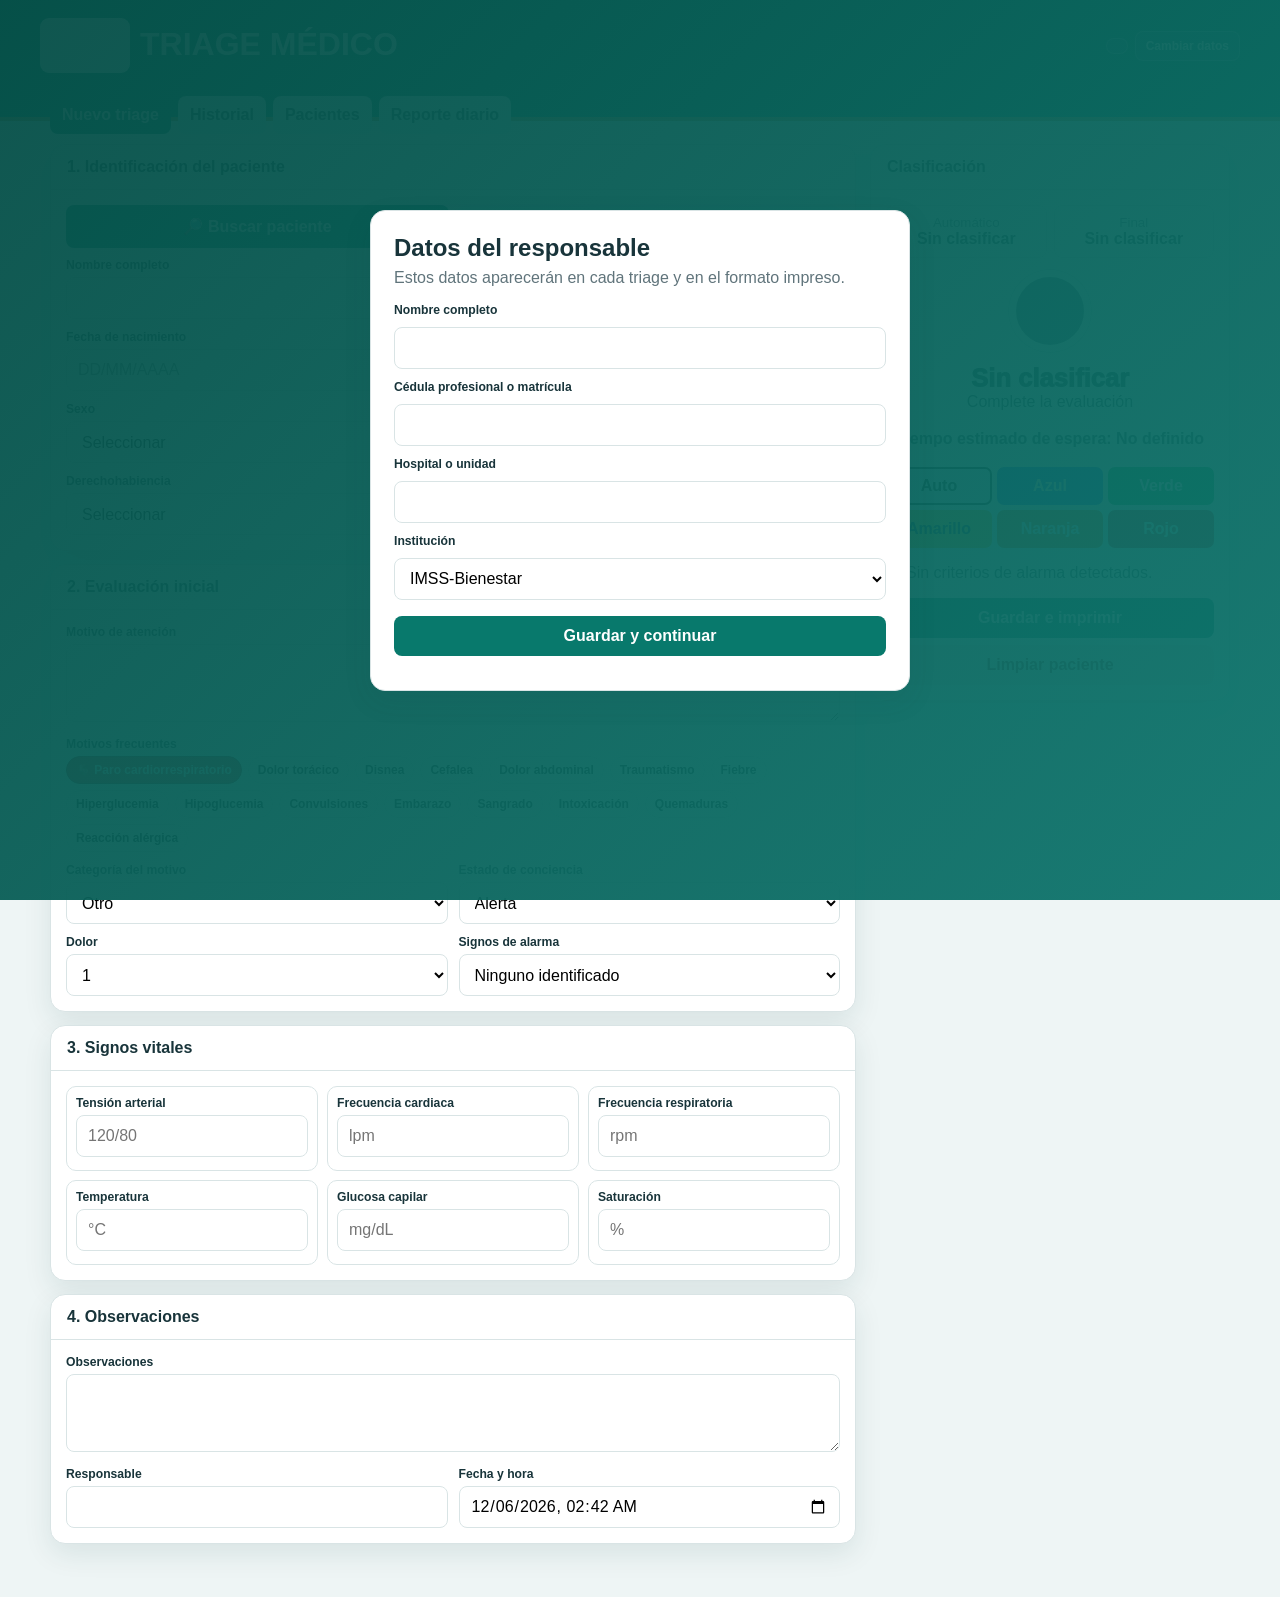
==== commit 8ed2e507: "Permitir signos vitales en cero y modo paro cardiorrespiratorio" ====
--- a/index.html
+++ b/index.html
@@ -1,7 +1,7 @@
 <!doctype html>
 <html lang="es"><head><meta charset="utf-8"><meta name="viewport" content="width=device-width,initial-scale=1"><meta name="theme-color" content="#08796c"><title>TRIAGE MÉDICO</title>
 <style>
-:root{--p:#08796c;--s:#0f766e;--a:#bc955c;--bg:#eef5f5;--line:#d9e4e5;--ink:#18343a}*{box-sizing:border-box}body{margin:0;font-family:Arial,sans-serif;background:var(--bg);color:var(--ink)}button,input,select,textarea{font:inherit}.hidden{display:none!important}.overlay{position:fixed;inset:0;z-index:50;display:grid;place-items:center;padding:18px;background:linear-gradient(135deg,#064e47f5,#0f766ef5)}.modal,.panel{background:#fff;border:1px solid var(--line);border-radius:15px;box-shadow:0 10px 28px #003b3b18}.modal{width:min(540px,100%);max-height:94vh;overflow:auto;padding:23px}.modal h2{margin:0 0 7px}.modal p{margin:0 0 16px;color:#60747b}.modal input,.modal select,.modal button{width:100%;margin:5px 0 11px}.header{background:linear-gradient(135deg,var(--p),var(--s));color:#fff;padding:18px 14px 44px;border-bottom:4px solid var(--a)}.head{max-width:1200px;margin:auto;display:flex;justify-content:space-between;align-items:center;gap:10px}.brand{display:flex;align-items:center;gap:10px}.logo{width:90px;height:55px;background:#fff;border-radius:9px;padding:5px;display:grid;place-items:center}.logo img{max-width:100%;max-height:100%;object-fit:contain}.brand h1{margin:0;font-size:clamp(1.3rem,4vw,2rem)}.brand p{margin:3px 0;font-size:.8rem}.userbar{display:flex;gap:7px;align-items:center}.chip,.ghost{border:1px solid #ffffff55;border-radius:999px;padding:7px 10px;background:#ffffff15;color:#fff;font-size:.75rem}.ghost{border-radius:8px;font-weight:800}main{max-width:1200px;margin:-25px auto 40px;padding:0 10px}.nav{display:flex;gap:7px;flex-wrap:wrap;margin-bottom:10px}.nav button{border:0;border-radius:8px;padding:10px 12px;font-weight:900;background:#dfeaec;color:#25464c}.nav .active{background:var(--p);color:#fff}.layout{display:grid;grid-template-columns:minmax(0,1fr) 360px;gap:14px}.panel{margin-bottom:13px;overflow:hidden}.title{padding:13px 16px;border-bottom:1px solid var(--line);font-weight:900}.body{padding:15px}.grid{display:grid;grid-template-columns:repeat(2,minmax(0,1fr));gap:11px}.wide{grid-column:1/-1}label{display:block;font-size:.76rem;font-weight:850;margin-bottom:5px}input,select,textarea{width:100%;min-height:42px;border:1px solid var(--line);border-radius:8px;padding:9px 11px;background:#fff}textarea{min-height:78px}.btn{border:0;border-radius:8px;padding:11px 12px;font-weight:900}.primary{background:var(--p);color:#fff}.secondary{background:#e5eff0;color:#23464c}.danger{background:#fee2e2;color:#991b1b}.patient-tools{display:flex;gap:8px;flex-wrap:wrap;margin-bottom:10px}.patient-tools button{flex:1;min-width:150px}.patient-alert{padding:11px;border-radius:9px;margin-top:8px;font-size:.82rem;background:#eff8ff;border:1px solid #bfdbfe}.age{padding:11px;border-radius:8px;background:#eaf8f3;font-weight:900}.vitals{display:grid;grid-template-columns:repeat(3,1fr);gap:9px}.vital{padding:9px;border:1px solid var(--line);border-radius:10px}.vital.warn{background:#fffbeb}.vital.danger{background:#fff1f2}.flag{font-size:.7rem;font-weight:900;margin-top:4px;color:#b45309}.side{position:sticky;top:8px}.result{text-align:center}.cards{display:grid;grid-template-columns:1fr 1fr;gap:7px}.card{border:1px solid var(--line);border-radius:8px;padding:9px}.card small{display:block;color:#60747b}.orb{width:82px;height:82px;border-radius:50%;margin:12px auto;background:#6b7280;border:7px solid #fff;box-shadow:0 0 0 1px #ccd8da}.level{font-size:1.6rem;font-weight:950}.target{margin:10px 0;padding:9px;background:#edf4f5;border-radius:8px;font-weight:900}.colors{display:grid;grid-template-columns:repeat(3,1fr);gap:5px}.colors button{border:2px solid transparent;border-radius:7px;padding:8px 2px;font-weight:900}.colors .active{border-color:#111}.blue{background:#2563eb;color:#fff}.green{background:#16a34a;color:#fff}.yellow{background:#eab308}.orange{background:#f97316;color:#fff}.red{background:#dc2626;color:#fff}.auto{background:#e5e7eb}.reasons{text-align:left;padding-left:20px}.actions{display:grid;gap:7px}.saved{font-size:.8rem;color:#166534;font-weight:900}.toolbar{display:flex;gap:7px;flex-wrap:wrap;margin-bottom:9px}.toolbar input,.toolbar select{flex:1;min-width:145px}.item{border:1px solid var(--line);border-radius:10px;padding:11px;margin-top:8px}.item small{display:block;color:#60747b;margin-top:3px}.row-actions{display:flex;gap:6px;flex-wrap:wrap;margin-top:8px}.row-actions button{border:0;border-radius:7px;padding:7px 9px;font-weight:800}.detail{margin-top:8px;padding:10px;background:#f6f9fa;border-radius:8px}.stats{display:grid;grid-template-columns:repeat(6,1fr);gap:7px}.stat{border:1px solid var(--line);border-radius:9px;padding:10px;text-align:center}.stat b{display:block;font-size:1.2rem}.search-results{display:grid;gap:8px;margin-top:8px}.match{border:1px solid var(--line);border-radius:10px;padding:10px}.match b{display:block}.patient-card{display:grid;grid-template-columns:1fr auto;gap:10px;align-items:start}.badge{display:inline-block;border-radius:999px;padding:4px 8px;font-size:.72rem;font-weight:900;background:#e5eff0}.timeline{border-left:3px solid #cbd5e1;margin:10px 0 0 8px;padding-left:15px}.event{position:relative;padding:0 0 14px}.event:before{content:"";position:absolute;left:-22px;top:3px;width:11px;height:11px;border-radius:50%;background:var(--event,#6b7280);border:2px solid #fff;box-shadow:0 0 0 1px #94a3b8}.event b{font-size:.85rem}.event small{display:block}.quick{display:flex;gap:6px;flex-wrap:wrap}.quick button{border:1px solid var(--line);background:#fff;border-radius:999px;padding:6px 9px;font-size:.75rem;font-weight:800}#printSheet{display:none}@media(max-width:900px){.layout{grid-template-columns:1fr}.side{position:static}.stats{grid-template-columns:repeat(3,1fr)}}@media(max-width:560px){.grid,.vitals{grid-template-columns:1fr}.wide{grid-column:auto}.chip{display:none}.stats{grid-template-columns:repeat(2,1fr)}.patient-card{grid-template-columns:1fr}}
+:root{--p:#08796c;--s:#0f766e;--a:#bc955c;--bg:#eef5f5;--line:#d9e4e5;--ink:#18343a}*{box-sizing:border-box}body{margin:0;font-family:Arial,sans-serif;background:var(--bg);color:var(--ink)}button,input,select,textarea{font:inherit}.hidden{display:none!important}.overlay{position:fixed;inset:0;z-index:50;display:grid;place-items:center;padding:18px;background:linear-gradient(135deg,#064e47f5,#0f766ef5)}.modal,.panel{background:#fff;border:1px solid var(--line);border-radius:15px;box-shadow:0 10px 28px #003b3b18}.modal{width:min(540px,100%);max-height:94vh;overflow:auto;padding:23px}.modal h2{margin:0 0 7px}.modal p{margin:0 0 16px;color:#60747b}.modal input,.modal select,.modal button{width:100%;margin:5px 0 11px}.header{background:linear-gradient(135deg,var(--p),var(--s));color:#fff;padding:18px 14px 44px;border-bottom:4px solid var(--a)}.head{max-width:1200px;margin:auto;display:flex;justify-content:space-between;align-items:center;gap:10px}.brand{display:flex;align-items:center;gap:10px}.logo{width:90px;height:55px;background:#fff;border-radius:9px;padding:5px;display:grid;place-items:center}.logo img{max-width:100%;max-height:100%;object-fit:contain}.brand h1{margin:0;font-size:clamp(1.3rem,4vw,2rem)}.brand p{margin:3px 0;font-size:.8rem}.userbar{display:flex;gap:7px;align-items:center}.chip,.ghost{border:1px solid #ffffff55;border-radius:999px;padding:7px 10px;background:#ffffff15;color:#fff;font-size:.75rem}.ghost{border-radius:8px;font-weight:800}main{max-width:1200px;margin:-25px auto 40px;padding:0 10px}.nav{display:flex;gap:7px;flex-wrap:wrap;margin-bottom:10px}.nav button{border:0;border-radius:8px;padding:10px 12px;font-weight:900;background:#dfeaec;color:#25464c}.nav .active{background:var(--p);color:#fff}.layout{display:grid;grid-template-columns:minmax(0,1fr) 360px;gap:14px}.panel{margin-bottom:13px;overflow:hidden}.title{padding:13px 16px;border-bottom:1px solid var(--line);font-weight:900}.body{padding:15px}.grid{display:grid;grid-template-columns:repeat(2,minmax(0,1fr));gap:11px}.wide{grid-column:1/-1}label{display:block;font-size:.76rem;font-weight:850;margin-bottom:5px}input,select,textarea{width:100%;min-height:42px;border:1px solid var(--line);border-radius:8px;padding:9px 11px;background:#fff}textarea{min-height:78px}.btn{border:0;border-radius:8px;padding:11px 12px;font-weight:900}.primary{background:var(--p);color:#fff}.secondary{background:#e5eff0;color:#23464c}.danger{background:#fee2e2;color:#991b1b}.patient-tools{display:flex;gap:8px;flex-wrap:wrap;margin-bottom:10px}.patient-tools button{flex:1;min-width:150px}.patient-alert{padding:11px;border-radius:9px;margin-top:8px;font-size:.82rem;background:#eff8ff;border:1px solid #bfdbfe}.age{padding:11px;border-radius:8px;background:#eaf8f3;font-weight:900}.vitals{display:grid;grid-template-columns:repeat(3,1fr);gap:9px}.vital{padding:9px;border:1px solid var(--line);border-radius:10px}.vital.warn{background:#fffbeb}.vital.danger{background:#fff1f2}.flag{font-size:.7rem;font-weight:900;margin-top:4px;color:#b45309}.side{position:sticky;top:8px}.result{text-align:center}.cards{display:grid;grid-template-columns:1fr 1fr;gap:7px}.card{border:1px solid var(--line);border-radius:8px;padding:9px}.card small{display:block;color:#60747b}.orb{width:82px;height:82px;border-radius:50%;margin:12px auto;background:#6b7280;border:7px solid #fff;box-shadow:0 0 0 1px #ccd8da}.level{font-size:1.6rem;font-weight:950}.target{margin:10px 0;padding:9px;background:#edf4f5;border-radius:8px;font-weight:900}.colors{display:grid;grid-template-columns:repeat(3,1fr);gap:5px}.colors button{border:2px solid transparent;border-radius:7px;padding:8px 2px;font-weight:900}.colors .active{border-color:#111}.blue{background:#2563eb;color:#fff}.green{background:#16a34a;color:#fff}.yellow{background:#eab308}.orange{background:#f97316;color:#fff}.red{background:#dc2626;color:#fff}.auto{background:#e5e7eb}.reasons{text-align:left;padding-left:20px}.actions{display:grid;gap:7px}.saved{font-size:.8rem;color:#166534;font-weight:900}.toolbar{display:flex;gap:7px;flex-wrap:wrap;margin-bottom:9px}.toolbar input,.toolbar select{flex:1;min-width:145px}.item{border:1px solid var(--line);border-radius:10px;padding:11px;margin-top:8px}.item small{display:block;color:#60747b;margin-top:3px}.row-actions{display:flex;gap:6px;flex-wrap:wrap;margin-top:8px}.row-actions button{border:0;border-radius:7px;padding:7px 9px;font-weight:800}.detail{margin-top:8px;padding:10px;background:#f6f9fa;border-radius:8px}.stats{display:grid;grid-template-columns:repeat(6,1fr);gap:7px}.stat{border:1px solid var(--line);border-radius:9px;padding:10px;text-align:center}.stat b{display:block;font-size:1.2rem}.search-results{display:grid;gap:8px;margin-top:8px}.match{border:1px solid var(--line);border-radius:10px;padding:10px}.match b{display:block}.patient-card{display:grid;grid-template-columns:1fr auto;gap:10px;align-items:start}.badge{display:inline-block;border-radius:999px;padding:4px 8px;font-size:.72rem;font-weight:900;background:#e5eff0}.timeline{border-left:3px solid #cbd5e1;margin:10px 0 0 8px;padding-left:15px}.event{position:relative;padding:0 0 14px}.event:before{content:"";position:absolute;left:-22px;top:3px;width:11px;height:11px;border-radius:50%;background:var(--event,#6b7280);border:2px solid #fff;box-shadow:0 0 0 1px #94a3b8}.event b{font-size:.85rem}.event small{display:block}.quick{display:flex;gap:6px;flex-wrap:wrap}.quick button{border:1px solid var(--line);background:#fff;border-radius:999px;padding:6px 9px;font-size:.75rem;font-weight:800}.quick button[data-v="paro"]{background:#dc2626;color:#fff;border-color:#991b1b}#printSheet{display:none}@media(max-width:900px){.layout{grid-template-columns:1fr}.side{position:static}.stats{grid-template-columns:repeat(3,1fr)}}@media(max-width:560px){.grid,.vitals{grid-template-columns:1fr}.wide{grid-column:auto}.chip{display:none}.stats{grid-template-columns:repeat(2,1fr)}.patient-card{grid-template-columns:1fr}}
 @page{size:Letter portrait;margin:7mm}@media print{*{-webkit-print-color-adjust:exact!important;print-color-adjust:exact!important}body>*:not(#printSheet){display:none!important}#printSheet{display:block!important;color:#111}.form{border:1.5px solid #111;font-family:Arial,sans-serif}.phead{display:grid;grid-template-columns:125px 1fr 165px;align-items:center;gap:7px;padding:8px}.plogo{height:64px;display:grid;place-items:center}.plogo img{max-width:100%;max-height:100%;object-fit:contain}.pcenter{text-align:center}.pinst,.phospital,.ptitle{font-weight:900;text-transform:uppercase}.pinst{font-size:13px}.phospital{font-size:12px;margin-top:4px}.ptitle{font-size:12px;margin-top:5px}.meta{font-size:8.5px;line-height:1.8;text-align:right}.bar{background:#e7f1ef!important;border-top:1.4px solid #111;border-bottom:1.4px solid #111;text-align:center;font-weight:900;padding:4px;text-transform:uppercase}.prow{display:grid;border-bottom:1px solid #111}.c3{grid-template-columns:2fr 1fr 1fr}.c4{grid-template-columns:1.3fr 1.2fr 1fr .8fr}.c5{grid-template-columns:1.3fr 1fr 1.2fr .8fr .8fr}.c6{grid-template-columns:repeat(6,1fr)}.pcell{padding:5px;min-height:33px;border-right:1px solid #111}.pcell:last-child{border-right:0}.plab{font-size:7.5px;font-weight:800;text-transform:uppercase}.pval{font-size:9.5px;font-weight:700;margin-top:4px;white-space:pre-wrap}.preason{min-height:70px;padding:7px;border-bottom:1px solid #111}.triage{display:grid;grid-template-columns:repeat(5,1fr)}.tl{padding:9px 2px;text-align:center;font-weight:900;font-size:9px;border-right:1px solid #111;color:#fff!important}.tl.y{color:#111!important}.tl.sel{outline:4px solid #111;outline-offset:-5px}.summary{display:grid;grid-template-columns:1fr 1.35fr}.box{min-height:100px;padding:7px;border-right:1px solid #111}.sign{min-height:70px;padding:8px;border-top:1px solid #111}.note{font-size:7px;padding:5px;border-top:1px solid #111}.report{font-family:Arial,sans-serif}.report h2{text-align:center}.report table{width:100%;border-collapse:collapse;font-size:9px}.report th,.report td{border:1px solid #111;padding:5px}}
 </style></head><body>
 <div id="profile" class="overlay hidden"><div class="modal"><h2>Datos del responsable</h2><p>Estos datos aparecerán en cada triage y en el formato impreso.</p><label>Nombre completo</label><input id="profileName"><label>Cédula profesional o matrícula</label><input id="profileLicense" inputmode="numeric" maxlength="12"><label>Hospital o unidad</label><input id="profileHospital"><label>Institución</label><select id="profileInstitution"><option value="bienestar">IMSS-Bienestar</option><option value="salud">Secretaría de Salud</option><option value="imss">IMSS</option><option value="issste">ISSSTE</option><option value="private">Institución privada / otra</option></select><button id="profileBtn" class="btn primary">Guardar y continuar</button></div></div>
@@ -18,26 +18,26 @@
 <section id="patientsView" class="hidden"><div class="panel"><div class="title">Pacientes</div><div class="body"><input id="patientSearch" placeholder="Buscar por nombre, fecha de nacimiento o NSS"><div id="patientList"></div></div></div></section>
 <section id="reportView" class="hidden"><div class="panel"><div class="title">Reporte diario</div><div class="body"><div id="dailyStats" class="stats"></div><div class="toolbar" style="margin-top:10px"><input id="reportDate" type="date"><button id="printReportBtn" class="btn primary">Imprimir reporte</button></div><div id="reportList"></div></div></div></section></main><div id="printSheet"></div>
 <script>
-const $=id=>document.getElementById(id),K={profile:'triageProfileV3',patients:'triagePatientsV3',visits:'triageVisitsV3',migrated:'triageMigratedNoCurp'},levels={0:['Sin clasificar','Complete la evaluación','No definido','#6b7280'],1:['Azul','No urgente','Hasta 240 minutos','#2563eb'],2:['Verde','Poco urgente','Hasta 120 minutos','#16a34a'],3:['Amarillo','Urgente','Hasta 30 minutos','#eab308'],4:['Naranja','Muy urgente','Hasta 10 minutos','#f97316'],5:['Rojo','Reanimación','Atención inmediata','#dc2626']},themes={bienestar:['Servicios Públicos de Salud IMSS-Bienestar','IMSS-Bienestar.png'],salud:['Secretaría de Salud','IMSS-Bienestar.png'],imss:['Instituto Mexicano del Seguro Social','IMSS.png'],issste:['Instituto de Seguridad y Servicios Sociales de los Trabajadores del Estado','ISSSTE.png'],private:['Institución privada / otra','']};let manual='auto',autoScore=0,currentReasons=[],visitSaved=false,lastSavedVisit=null;
+const $=id=>document.getElementById(id),K={profile:'triageProfileV3',patients:'triagePatientsV3',visits:'triageVisitsV3',migrated:'triageMigratedNoCurp'},levels={0:['Sin clasificar','Complete la evaluación','No definido','#6b7280'],1:['Azul','No urgente','Hasta 240 minutos','#2563eb'],2:['Verde','Poco urgente','Hasta 120 minutos','#16a34a'],3:['Amarillo','Urgente','Hasta 30 minutos','#eab308'],4:['Naranja','Muy urgente','Hasta 10 minutos','#f97316'],5:['Rojo','Reanimación','Atención inmediata','#dc2626']},themes={bienestar:['Servicios Públicos de Salud IMSS-Bienestar','IMSS-Bienestar.png'],salud:['Secretaría de Salud','IMSS-Bienestar.png'],imss:['Instituto Mexicano del Seguro Social','IMSS.png'],issste:['Instituto de Seguridad y Servicios Sociales de los Trabajadores del Estado','ISSSTE.png'],private:['Institución privada / otra','']};let manual='auto',autoScore=0,currentReasons=[],visitSaved=false,lastSavedVisit=null,arrestActive=false;
 const load=(k,d)=>{try{return JSON.parse(localStorage.getItem(k)||JSON.stringify(d))}catch{return d}},save=(k,v)=>localStorage.setItem(k,JSON.stringify(v)),patients=()=>load(K.patients,{}),visits=()=>load(K.visits,[]),getProfile=()=>load(K.profile,null),uid=()=>crypto.randomUUID?.()||('p'+Date.now()+Math.random().toString(16).slice(2)),esc=v=>String(v??'').replace(/[&<>"']/g,c=>({'&':'&amp;','<':'&lt;','>':'&gt;','"':'&quot;',"'":'&#39;'}[c])),norm=v=>String(v||'').toLowerCase().normalize('NFD').replace(/[\u0300-\u036f]/g,'').trim();
 function migrate(){if(load(K.migrated,false))return;const oldP=load('triagePatientsV2',{}),oldV=load('triageVisitsV2',[]),np={},map={};Object.entries(oldP).forEach(([key,p])=>{const id=uid();map[key]=id;np[id]={id,name:p.name||'Paciente sin nombre',birth:p.birth||'',sex:p.sex||'',state:p.state||'',coverage:p.coverage||'',nss:p.nss||'',firstSeen:p.firstSeen||new Date().toISOString(),lastSeen:p.lastSeen||p.firstSeen||new Date().toISOString()}});const nv=oldV.map(v=>{let id=map[v.curp];if(!id){const match=Object.values(np).find(p=>norm(p.name)===norm(v.patientName)&&p.birth===(v.birth||''));id=match?.id||uid();if(!np[id])np[id]={id,name:v.patientName||'Paciente sin nombre',birth:v.birth||'',sex:v.sex||'',state:v.state||'',coverage:v.coverage||'',nss:v.nss||'',firstSeen:v.savedAt||new Date().toISOString(),lastSeen:v.savedAt||new Date().toISOString()}}return{...v,patientId:id,curp:undefined}});save(K.patients,np);save(K.visits,nv);save(K.migrated,true)}migrate();
 profileLicense.oninput=e=>e.target.value=e.target.value.replace(/\D/g,'').slice(0,12);nss.oninput=e=>e.target.value=e.target.value.replace(/\D/g,'').slice(0,11);
-const vd=[['bp','Tensión arterial','120/80'],['hr','Frecuencia cardiaca','lpm',20,250],['rr','Frecuencia respiratoria','rpm',4,80],['temp','Temperatura','°C',30,45,.1],['glucose','Glucosa capilar','mg/dL',20,700],['spo2','Saturación','%',50,100]];vitals.innerHTML=vd.map(([id,l,p,min,max,step])=>`<div id="${id}Wrap" class="vital"><label>${l}</label><input id="${id}" ${id==='bp'?'inputmode="numeric" maxlength="7"':`type="number" min="${min}" max="${max}" step="${step||1}"`} placeholder="${p}"><div id="${id}Flag" class="flag"></div></div>`).join('');
-const motives=[['Dolor torácico','dolor_toracico'],['Disnea','disnea'],['Cefalea','cefalea'],['Dolor abdominal','dolor_abdominal'],['Traumatismo','traumatismo'],['Fiebre','fiebre'],['Hiperglucemia','hiperglucemia'],['Hipoglucemia','hipoglucemia'],['Convulsiones','convulsiones'],['Embarazo','embarazo'],['Sangrado','sangrado'],['Intoxicación','intoxicacion'],['Quemaduras','quemaduras'],['Reacción alérgica','alergia']];quickMotives.innerHTML=motives.map(([t,v])=>`<button type="button" data-v="${v}">${t}</button>`).join('');quickMotives.onclick=e=>{const b=e.target.closest('button');if(!b)return;reasonCategory.value=b.dataset.v;reason.value=reason.value.trim()?reason.value:`${b.textContent}. `;evaluate()};
+const vd=[['bp','Tensión arterial','120/80'],['hr','Frecuencia cardiaca','lpm',0,250],['rr','Frecuencia respiratoria','rpm',0,80],['temp','Temperatura','°C',30,45,.1],['glucose','Glucosa capilar','mg/dL',20,700],['spo2','Saturación','%',0,100]];vitals.innerHTML=vd.map(([id,l,p,min,max,step])=>`<div id="${id}Wrap" class="vital"><label>${l}</label><input id="${id}" ${id==='bp'?'inputmode="numeric" maxlength="7"':`type="number" min="${min}" max="${max}" step="${step||1}"`} placeholder="${p}"><div id="${id}Flag" class="flag"></div></div>`).join('');
+const motives=[['🫀 Paro cardiorrespiratorio','paro'],['Dolor torácico','dolor_toracico'],['Disnea','disnea'],['Cefalea','cefalea'],['Dolor abdominal','dolor_abdominal'],['Traumatismo','traumatismo'],['Fiebre','fiebre'],['Hiperglucemia','hiperglucemia'],['Hipoglucemia','hipoglucemia'],['Convulsiones','convulsiones'],['Embarazo','embarazo'],['Sangrado','sangrado'],['Intoxicación','intoxicacion'],['Quemaduras','quemaduras'],['Reacción alérgica','alergia']];quickMotives.innerHTML=motives.map(([t,v])=>`<button type="button" data-v="${v}">${t}</button>`).join('');quickMotives.onclick=e=>{const b=e.target.closest('button');if(!b)return;if(b.dataset.v==='paro'){arrestActive=true;reasonCategory.value='otro';reason.value='Paciente ingresa en paro cardiorrespiratorio, sin signos vitales detectables.';bp.value='00/00';hr.value='0';rr.value='0';spo2.value='0';consciousness.value='unresponsive';redFlags.value='shock';manual='auto';colors.querySelectorAll('button').forEach(x=>x.classList.toggle('active',x.dataset.score==='auto'));if(!notes.value.trim())notes.value='Paciente recibido sin pulso, sin respiración espontánea y sin presión arterial detectable.';evaluate();return}arrestActive=false;reasonCategory.value=b.dataset.v;reason.value=reason.value.trim()?reason.value:`${b.textContent}. `;evaluate()};
 function applyProfile(){const p=getProfile();if(!p){profile.classList.remove('hidden');return}const t=themes[p.institution]||themes.bienestar;subtitle.textContent=`${t[0]} · ${p.hospital}`;headerLogo.innerHTML=t[1]?`<img src="${t[1]}">`:'<b>TRIAGE</b>';userChip.textContent=`${p.name} · ${p.license}`;staff.value=`${p.name} · ${p.license}`;profile.classList.add('hidden');renderAll()}profileBtn.onclick=()=>{const p={name:profileName.value.trim(),license:profileLicense.value.trim(),hospital:profileHospital.value.trim(),institution:profileInstitution.value};if(!p.name||!p.license||!p.hospital)return alert('Complete nombre, cédula o matrícula y hospital.');save(K.profile,p);applyProfile()};editProfileBtn.onclick=()=>{const p=getProfile()||{};profileName.value=p.name||'';profileLicense.value=p.license||'';profileHospital.value=p.hospital||'';profileInstitution.value=p.institution||'bienestar';profile.classList.remove('hidden')};
 function calcAge(){const m=birth.value.match(/^(\d{2})\/(\d{2})\/(\d{4})$/);if(!m)return age.textContent='Sin fecha válida';const b=new Date(+m[3],+m[2]-1,+m[1]),n=new Date();let y=n.getFullYear()-b.getFullYear(),mo=n.getMonth()-b.getMonth(),d=n.getDate()-b.getDate();if(d<0){mo--;d+=new Date(n.getFullYear(),n.getMonth(),0).getDate()}if(mo<0){y--;mo+=12}age.textContent=`${y} años, ${mo} meses, ${d} días`}function ageFromBirth(x){const m=String(x||'').match(/^(\d{2})\/(\d{2})\/(\d{4})$/);if(!m)return'—';const b=new Date(+m[3],+m[2]-1,+m[1]),n=new Date();let y=n.getFullYear()-b.getFullYear();if(n<new Date(n.getFullYear(),b.getMonth(),b.getDate()))y--;return y+' años'}function syncCoverage(){nssField.classList.toggle('hidden',coverage.value!=='IMSS');if(coverage.value!=='IMSS')nss.value=''}birth.oninput=calcAge;coverage.onchange=syncCoverage;
 function patientVisits(id){return visits().filter(v=>v.patientId===id).sort((a,b)=>new Date(b.savedAt)-new Date(a.savedAt))}function patientSummary(p){const vs=patientVisits(p.id),last=vs[0],mot=[...new Set(vs.slice(0,5).map(v=>v.reason))].slice(0,3);return{count:vs.length,last,mot}}
 function fillPatient(id){const p=patients()[id];if(!p)return;patientId.value=id;patientName.value=p.name;birth.value=p.birth;sex.value=p.sex;state.value=p.state;coverage.value=p.coverage;nss.value=p.nss||'';syncCoverage();calcAge();const s=patientSummary(p);patientAlert.classList.remove('hidden');patientAlert.innerHTML=`<div class="patient-card"><div><b>Paciente seleccionado</b><br>${esc(p.name)} · ${esc(ageFromBirth(p.birth))} · ${esc(p.sex||'Sin sexo registrado')}<br><small>Última visita: ${s.last?new Date(s.last.savedAt).toLocaleDateString('es-MX'):'Sin visitas'} · Total: ${s.count}</small>${s.mot.length?`<br><small>Últimos motivos: ${s.mot.map(esc).join(' · ')}</small>`:''}</div><span class="badge">${esc(s.last?.finalLevel||'Nuevo')}</span></div><div class="row-actions"><button type="button" onclick="showPatientHistory('${id}')">Ver expediente</button></div>`}
 function searchPatients(q){q=norm(q);return Object.values(patients()).filter(p=>!q||[p.name,p.birth,p.nss].some(x=>norm(x).includes(q))).sort((a,b)=>a.name.localeCompare(b.name)).slice(0,30)}function renderModalSearch(){const x=searchPatients(modalSearch.value);modalResults.innerHTML=x.map(p=>{const s=patientSummary(p);return`<div class="match"><b>${esc(p.name)}</b><small>${esc(p.birth||'Sin fecha')} · ${esc(p.sex||'Sin sexo')} · ${esc(p.coverage||'Sin derechohabiencia')}</small><small>${s.count} visita(s)${s.last?' · Última: '+new Date(s.last.savedAt).toLocaleDateString('es-MX'):''}</small><div class="row-actions"><button onclick="selectPatient('${p.id}')">Seleccionar</button><button onclick="showPatientHistory('${p.id}')">Ver historial</button></div></div>`}).join('')||'<div class="detail">No se encontraron pacientes. Cierre esta ventana y capture uno nuevo.</div>'}searchPatientBtn.onclick=()=>{modalSearch.value='';renderModalSearch();searchModal.classList.remove('hidden');modalSearch.focus()};closeSearch.onclick=()=>searchModal.classList.add('hidden');modalSearch.oninput=renderModalSearch;window.selectPatient=id=>{triageForm.reset();setTimeout(()=>{fillPatient(id);searchModal.classList.add('hidden');showView('triage');savedState(false)},20)};newPatientBtn.onclick=()=>{triageForm.reset();setTimeout(()=>{patientId.value='';patientAlert.classList.add('hidden');patientName.focus()},20)};
-function limitOnBlur(el,min,max){if(el.value==='')return;let x=parseFloat(el.value);if(!Number.isFinite(x)){el.value='';return}el.value=Math.min(max,Math.max(min,x));evaluate()}vd.filter(x=>x[0]!=='bp').forEach(([id,,,min,max])=>{$(id).addEventListener('input',evaluate);$(id).addEventListener('blur',()=>limitOnBlur($(id),min,max))});bp.addEventListener('input',e=>{let raw=e.target.value.replace(/[^0-9/]/g,'');if(!raw.includes('/')){const d=raw.replace(/\D/g,'').slice(0,6);raw=d.length>3?d.slice(0,3)+'/'+d.slice(3):d}else{const parts=raw.split('/');raw=parts[0].replace(/\D/g,'').slice(0,3)+'/'+(parts[1]||'').replace(/\D/g,'').slice(0,3)}e.target.value=raw;evaluate()});bp.addEventListener('blur',()=>{if(!bp.value)return evaluate();const m=bp.value.match(/^(\d{1,3})\/(\d{1,3})$/);if(!m)return;let sy=Math.min(260,Math.max(60,+m[1])),di=Math.min(160,Math.max(30,+m[2]));if(di>=sy)di=Math.max(30,sy-1);bp.value=`${sy}/${di}`;evaluate()});
+function limitOnBlur(el,min,max){if(el.value==='')return;let x=parseFloat(el.value);if(!Number.isFinite(x)){el.value='';return}el.value=Math.min(max,Math.max(min,x));evaluate()}vd.filter(x=>x[0]!=='bp').forEach(([id,,,min,max])=>{$(id).addEventListener('input',evaluate);$(id).addEventListener('blur',()=>limitOnBlur($(id),min,max))});bp.addEventListener('input',e=>{let raw=e.target.value.replace(/[^0-9/]/g,'');if(!raw.includes('/')){const d=raw.replace(/\D/g,'').slice(0,6);raw=d.length>3?d.slice(0,3)+'/'+d.slice(3):d}else{const parts=raw.split('/');raw=parts[0].replace(/\D/g,'').slice(0,3)+'/'+(parts[1]||'').replace(/\D/g,'').slice(0,3)}e.target.value=raw;evaluate()});bp.addEventListener('blur',()=>{if(!bp.value)return evaluate();const m=bp.value.match(/^(\d{1,3})\/(\d{1,3})$/);if(!m)return;if(+m[1]===0&&+m[2]===0){bp.value='00/00';evaluate();return}let sy=Math.min(260,Math.max(60,+m[1])),di=Math.min(160,Math.max(30,+m[2]));if(di>=sy)di=Math.max(30,sy-1);bp.value=`${sy}/${di}`;evaluate()});
 function n(id){const x=parseFloat($(id).value);return Number.isFinite(x)?x:null}function mark(id,t,b){$(id+'Wrap').className='vital '+(b?'danger':'warn');$(id+'Flag').textContent=t}function motive(add){const txt=(reason.value+' '+reasonCategory.selectedOptions[0].text).toLowerCase(),cat=reasonCategory.value;if(cat==='dolor_toracico'||/dolor.*pecho|dolor tor[aá]cico|opresi[oó]n tor[aá]cica/.test(txt))add(3,'Motivo: dolor torácico');if(cat==='disnea'||/falta de aire|dificultad.*respirar|disnea|ahogo/.test(txt))add(3,'Motivo: dificultad respiratoria');if(['convulsiones'].includes(cat)||/convulsi[oó]n|inconsciente|no responde/.test(txt))add(5,'Motivo con alarma neurológica');if(['sangrado','alergia'].includes(cat)||/hemorragia abundante|sangrado abundante|anafilaxia/.test(txt))add(5,'Motivo con alarma vital');if(cat==='quemaduras')add(3,'Quemadura que requiere valoración prioritaria');if(cat==='intoxicacion')add(3,'Posible intoxicación');if(cat==='hipoglucemia')add(3,'Posible hipoglucemia');if(cat==='cefalea'&&/s[uú]bita|explosiva|peor.*vida|debilidad|d[eé]ficit/.test(txt))add(4,'Cefalea con datos de alarma');if(cat==='dolor_abdominal'&&+pain.value>=7)add(3,'Dolor abdominal intenso');if(cat==='embarazo'&&/sangrado|contracciones|salida de l[ií]quido/.test(txt))add(3,'Motivo ginecoobstétrico de riesgo')}
-function evaluate(){vd.forEach(([id])=>{$(id+'Wrap').className='vital';$(id+'Flag').textContent=''});let s=0,r=[],add=(x,t)=>{s=Math.max(s,x);r.push(t)},h=n('hr'),f=n('rr'),o=n('spo2'),t=n('temp'),g=n('glucose'),p=+pain.value;motive(add);if(['unresponsive','seizure'].includes(consciousness.value))add(5,'Compromiso neurológico crítico');else if(consciousness.value==='pain')add(4,'Responde al dolor');else if(consciousness.value==='voice')add(3,'Alteración del estado de alerta');if(redFlags.value!=='none')add(['shock','anaphylaxis','stroke','resp','bleed'].includes(redFlags.value)?5:4,redFlags.selectedOptions[0].text);const b=bp.value.match(/^(\d{2,3})\/(\d{2,3})$/);if(b){const sy=+b[1],di=+b[2];if(sy<80||sy>=220){add(4,`PA muy alterada ${sy}/${di}`);mark('bp','Muy alterada',1)}else if(sy<90||sy>=180||di>=120){add(3,`PA alterada ${sy}/${di}`);mark('bp','Alterada')}}if(h!==null){if(h<40||h>150){add(4,`FC muy alterada: ${h}`);mark('hr','Muy alterada',1)}else if(h<50||h>110)add(3,`FC alterada: ${h}`)}if(f!==null){if(f<8||f>35){add(4,`FR muy alterada: ${f}`);mark('rr','Muy alterada',1)}else if(f<10||f>24)add(3,`FR alterada: ${f}`)}if(o!==null){if(o<90){add(4,`SpO₂ baja: ${o}%`);mark('spo2','Hipoxemia',1)}else if(o<94)add(3,`SpO₂ baja: ${o}%`)}if(t!==null){if(t<35||t>=39.5){add(4,`Temperatura de riesgo: ${t}`);mark('temp','Alto riesgo',1)}else if(t>=38)add(3,`Fiebre: ${t}`)}if(g!==null){if(g<60||g>350){add(4,`Glucosa de riesgo: ${g}`);mark('glucose','Alto riesgo',1)}else if(g>250)add(3,`Glucosa alterada: ${g}`)}if(p>=9)add(4,`Dolor ${p}/10`);else if(p>=7)add(3,`Dolor ${p}/10`);if(!s&&[h,f,o,t,g].some(x=>x!==null))s=2;autoScore=s;currentReasons=r;const fs=manual==='auto'?s:+manual,z=levels[fs];autoLevel.textContent=levels[s][0];finalLevel.textContent=z[0];level.textContent=z[0];priority.textContent=z[1];target.textContent='Tiempo estimado de espera: '+z[2];orb.style.background=z[3];reasons.innerHTML=r.length?r.map(x=>`<li>${esc(x)}</li>`).join(''):'<li>Sin criterios de alarma detectados.</li>'}[reason,reasonCategory,consciousness,pain,redFlags].forEach(x=>{x.addEventListener('input',evaluate);x.addEventListener('change',evaluate)});colors.onclick=e=>{const b=e.target.closest('[data-score]');if(!b)return;manual=b.dataset.score;colors.querySelectorAll('button').forEach(x=>x.classList.toggle('active',x===b));evaluate()};
-function valid(){if(!patientName.value.trim())return alert('Capture el nombre del paciente.'),false;if(!birth.value.match(/^\d{2}\/\d{2}\/\d{4}$/))return alert('Capture una fecha de nacimiento válida.'),false;if(!reason.value.trim())return alert('Capture el motivo de atención.'),false;return true}function findDuplicate(){return Object.values(patients()).find(p=>norm(p.name)===norm(patientName.value)&&p.birth===birth.value&&(!nss.value||p.nss===nss.value))}function snap(pid){evaluate();const p=getProfile(),fs=manual==='auto'?autoScore:+manual;return{id:uid(),patientId:pid,savedAt:new Date().toISOString(),doctorAccount:p.license,doctorName:p.name,doctorLicense:p.license,hospital:p.hospital,institution:p.institution,patientName:patientName.value.trim(),birth:birth.value,sex:sex.value,state:state.value,coverage:coverage.value,nss:nss.value,reason:reason.value.trim(),reasonCategory:reasonCategory.value,consciousness:consciousness.selectedOptions[0].text,pain:pain.value,redFlags:redFlags.selectedOptions[0].text,bp:bp.value,hr:hr.value,rr:rr.value,temp:temp.value,glucose:glucose.value,spo2:spo2.value,notes:notes.value.trim(),autoScore,finalScore:fs,finalLevel:levels[fs][0],target:levels[fs][2],criteria:[...currentReasons]}}
+function evaluate(){vd.forEach(([id])=>{$(id+'Wrap').className='vital';$(id+'Flag').textContent=''});let s=0,r=[],add=(x,t)=>{s=Math.max(s,x);r.push(t)},h=n('hr'),f=n('rr'),o=n('spo2'),t=n('temp'),g=n('glucose'),p=+pain.value;motive(add);const b=bp.value.match(/^(\d{1,3})\/(\d{1,3})$/),zeroBP=!!b&&+b[1]===0&&+b[2]===0,arrestPattern=zeroBP&&h===0&&f===0&&o===0&&consciousness.value==='unresponsive';if(arrestActive||arrestPattern){arrestActive=true;add(5,'Paro cardiorrespiratorio: sin signos vitales detectables');mark('bp','Sin presión detectable',1);mark('hr','Sin pulso',1);mark('rr','Sin respiración',1);mark('spo2','Sin lectura / sin pulso',1)}if(['unresponsive','seizure'].includes(consciousness.value))add(5,'Compromiso neurológico crítico');else if(consciousness.value==='pain')add(4,'Responde al dolor');else if(consciousness.value==='voice')add(3,'Alteración del estado de alerta');if(redFlags.value!=='none')add(['shock','anaphylaxis','stroke','resp','bleed'].includes(redFlags.value)?5:4,redFlags.selectedOptions[0].text);if(b&&!zeroBP){const sy=+b[1],di=+b[2];if(sy<80||sy>=220){add(4,`PA muy alterada ${sy}/${di}`);mark('bp','Muy alterada',1)}else if(sy<90||sy>=180||di>=120){add(3,`PA alterada ${sy}/${di}`);mark('bp','Alterada')}}if(h!==null&&!arrestPattern){if(h<40||h>150){add(4,`FC muy alterada: ${h}`);mark('hr','Muy alterada',1)}else if(h<50||h>110)add(3,`FC alterada: ${h}`)}if(f!==null&&!arrestPattern){if(f<8||f>35){add(4,`FR muy alterada: ${f}`);mark('rr','Muy alterada',1)}else if(f<10||f>24)add(3,`FR alterada: ${f}`)}if(o!==null&&!arrestPattern){if(o<90){add(4,`SpO₂ baja: ${o}%`);mark('spo2','Hipoxemia',1)}else if(o<94)add(3,`SpO₂ baja: ${o}%`)}if(t!==null){if(t<35||t>=39.5){add(4,`Temperatura de riesgo: ${t}`);mark('temp','Alto riesgo',1)}else if(t>=38)add(3,`Fiebre: ${t}`)}if(g!==null){if(g<60||g>350){add(4,`Glucosa de riesgo: ${g}`);mark('glucose','Alto riesgo',1)}else if(g>250)add(3,`Glucosa alterada: ${g}`)}if(p>=9)add(4,`Dolor ${p}/10`);else if(p>=7)add(3,`Dolor ${p}/10`);if(!s&&[h,f,o,t,g].some(x=>x!==null))s=2;autoScore=s;currentReasons=r;const fs=manual==='auto'?s:+manual,z=levels[fs];autoLevel.textContent=levels[s][0];finalLevel.textContent=z[0];level.textContent=z[0];priority.textContent=z[1];target.textContent='Tiempo estimado de espera: '+z[2];orb.style.background=z[3];reasons.innerHTML=r.length?r.map(x=>`<li>${esc(x)}</li>`).join(''):'<li>Sin criterios de alarma detectados.</li>'}[reason,reasonCategory,consciousness,pain,redFlags].forEach(x=>{x.addEventListener('input',evaluate);x.addEventListener('change',evaluate)});colors.onclick=e=>{const b=e.target.closest('[data-score]');if(!b)return;manual=b.dataset.score;colors.querySelectorAll('button').forEach(x=>x.classList.toggle('active',x===b));evaluate()};
+function valid(){if(!patientName.value.trim())return alert('Capture el nombre del paciente.'),false;if(!birth.value.match(/^\d{2}\/\d{2}\/\d{4}$/))return alert('Capture una fecha de nacimiento válida.'),false;if(!reason.value.trim())return alert('Capture el motivo de atención.'),false;return true}function findDuplicate(){return Object.values(patients()).find(p=>norm(p.name)===norm(patientName.value)&&p.birth===birth.value&&(!nss.value||p.nss===nss.value))}function snap(pid){evaluate();const p=getProfile(),fs=manual==='auto'?autoScore:+manual;return{id:uid(),patientId:pid,savedAt:new Date().toISOString(),doctorAccount:p.license,doctorName:p.name,doctorLicense:p.license,hospital:p.hospital,institution:p.institution,patientName:patientName.value.trim(),birth:birth.value,sex:sex.value,state:state.value,coverage:coverage.value,nss:nss.value,reason:reason.value.trim(),reasonCategory:reasonCategory.value,consciousness:consciousness.selectedOptions[0].text,pain:pain.value,redFlags:redFlags.selectedOptions[0].text,bp:bp.value,hr:hr.value,rr:rr.value,temp:temp.value,glucose:glucose.value,spo2:spo2.value,notes:notes.value.trim(),cardiacArrest:arrestActive,autoScore,finalScore:fs,finalLevel:levels[fs][0],target:levels[fs][2],criteria:[...currentReasons]}}
 function pc(l,v=''){return `<div class="pcell"><div class="plab">${esc(l)}</div><div class="pval">${esc(v||'—')}</div></div>`}function buildPrint(v){const p=getProfile()||{},t=themes[v.institution||p.institution]||themes.bienestar,dt=new Date(v.savedAt),withNss=v.coverage==='IMSS',sel=n=>v.finalScore===n?' sel':'',logo=t[1]?`<img src="${t[1]}">`:'<b>TRIAGE</b>';printSheet.innerHTML=`<div class="form"><div class="phead"><div class="plogo">${logo}</div><div class="pcenter"><div class="pinst">${esc(t[0])}</div><div class="phospital">${esc(v.hospital||p.hospital||'Unidad no registrada')}</div><div class="ptitle">VALORACIÓN TRIAGE DE URGENCIAS</div></div><div class="meta"><b>Folio:</b> ${esc(v.id.slice(0,8).toUpperCase())}<br><b>Fecha:</b> ${dt.toLocaleDateString('es-MX')}<br><b>Hora de llegada:</b> ${dt.toLocaleTimeString('es-MX',{hour:'2-digit',minute:'2-digit'})}<br><b>Hora de clasificación:</b> ${dt.toLocaleTimeString('es-MX',{hour:'2-digit',minute:'2-digit'})}</div></div><div class="bar">Datos de identificación</div><div class="prow c3">${pc('Nombre completo',v.patientName)}${pc('Fecha de nacimiento',v.birth)}${pc('Edad',ageFromBirth(v.birth))}</div><div class="prow ${withNss?'c5':'c4'}">${pc('Derechohabiencia',v.coverage)}${withNss?pc('NSS',v.nss):''}${pc('Expediente interno',String(v.patientId||'').slice(0,8).toUpperCase())}${pc('Sexo',v.sex)}${pc('Entidad',v.state)}</div><div class="bar">Motivo de atención</div><div class="preason"><div class="pval">${esc(v.reason)}</div></div><div class="bar">Signos vitales</div><div class="prow c6">${pc('Tensión arterial',(v.bp||'—')+' mmHg')}${pc('Frecuencia cardiaca',(v.hr||'—')+' lpm')}${pc('Frecuencia respiratoria',(v.rr||'—')+' rpm')}${pc('Temperatura',(v.temp||'—')+' °C')}${pc('Glucosa',(v.glucose||'—')+' mg/dL')}${pc('Saturación',(v.spo2||'—')+' %')}</div><div class="prow c3">${pc('Estado de conciencia',v.consciousness)}${pc('Dolor',(v.pain||'—')+'/10')}${pc('Signos de alarma',v.redFlags)}</div><div class="bar">Nivel de gravedad</div><div class="triage"><div class="tl${sel(5)}" style="background:#dc2626">1. ROJO</div><div class="tl${sel(4)}" style="background:#f97316">2. NARANJA</div><div class="tl y${sel(3)}" style="background:#eab308">3. AMARILLO</div><div class="tl${sel(2)}" style="background:#16a34a">4. VERDE</div><div class="tl${sel(1)}" style="background:#2563eb">5. AZUL</div></div><div class="prow c3">${pc('Triage automático',levels[v.autoScore||0][0])}${pc('Triage final',v.finalLevel)}${pc('Tiempo estimado de espera',v.target)}</div><div class="bar">Valoración y observaciones</div><div class="summary"><div class="box"><div class="plab">Criterios detectados</div><div class="pval">${esc((v.criteria||[]).join('; ')||'Sin criterios adicionales')}</div></div><div class="box"><div class="plab">Observaciones</div><div class="pval">${esc(v.notes||'')}</div></div></div><div class="sign"><div class="plab">Nombre, firma y cédula profesional o matrícula del responsable del triage</div><div class="pval">${esc(v.doctorName)} · ${esc(v.doctorLicense)}</div></div><div class="note">Formato de apoyo clínico. La clasificación automática no sustituye el juicio profesional ni los protocolos vigentes de la institución.</div></div>`}window.printStoredVisit=id=>{const v=visits().find(x=>x.id===id);if(!v)return alert('No se encontró esa visita.');buildPrint(v);setTimeout(()=>window.print(),100)};
 function savedState(x){visitSaved=x;savePrintBtn.textContent=x?'Imprimir visita guardada':'Guardar e imprimir';savedNote.classList.toggle('hidden',!x);printAgainBtn.classList.toggle('hidden',!x)}savePrintBtn.onclick=()=>{if(!valid())return;if(!visitSaved){let pid=patientId.value,ps=patients();if(!pid){const dup=findDuplicate();if(dup&&!confirm(`Ya existe un paciente llamado ${dup.name} con esa fecha de nacimiento. ¿Usar ese expediente?`)){}else if(dup)pid=dup.id}if(!pid)pid=uid();const old=ps[pid];ps[pid]={id:pid,name:patientName.value.trim(),birth:birth.value,sex:sex.value,state:state.value,coverage:coverage.value,nss:nss.value,firstSeen:old?.firstSeen||new Date().toISOString(),lastSeen:new Date().toISOString()};save(K.patients,ps);patientId.value=pid;lastSavedVisit=snap(pid);const v=visits();v.unshift(lastSavedVisit);save(K.visits,v);savedState(true);renderAll();fillPatient(pid)}buildPrint(lastSavedVisit||snap(patientId.value||uid()));setTimeout(()=>window.print(),100)};printAgainBtn.onclick=()=>{buildPrint(lastSavedVisit||snap(patientId.value||uid()));setTimeout(()=>window.print(),100)};
 const colorHex={Rojo:'#dc2626',Naranja:'#f97316',Amarillo:'#eab308',Verde:'#16a34a',Azul:'#2563eb'};function renderHistory(){const q=norm(historySearch.value);let d=visits().filter(v=>(!q||[v.patientName,v.birth,v.nss].some(x=>norm(x).includes(q)))&&(!historyLevel.value||v.finalLevel===historyLevel.value));historyList.innerHTML=d.map(v=>`<div class="item"><div class="patient-card"><div><b>${esc(v.patientName)}</b><small>${new Date(v.savedAt).toLocaleString('es-MX')} · ${esc(v.doctorName)}</small><small>${esc(v.reason)}</small></div><span class="badge" style="background:${colorHex[v.finalLevel]||'#e5e7eb'};color:${v.finalLevel==='Amarillo'?'#111':'#fff'}">${esc(v.finalLevel)}</span></div><div class="row-actions"><button onclick="toggleDetail('${v.id}')">Ver detalle</button><button onclick="printStoredVisit('${v.id}')">Abrir formato</button><button onclick="openPatient('${v.patientId}')">Nuevo triage</button></div><div id="d-${v.id}" class="detail hidden"><b>SV:</b> TA ${esc(v.bp||'—')}, FC ${esc(v.hr||'—')}, FR ${esc(v.rr||'—')}, Temp ${esc(v.temp||'—')}, SpO₂ ${esc(v.spo2||'—')}<br><b>Observaciones:</b> ${esc(v.notes||'Sin observaciones')}</div></div>`).join('')||'Sin resultados.'}window.toggleDetail=id=>$('d-'+id)?.classList.toggle('hidden');
 function histHTML(id){return`<div class="timeline">${patientVisits(id).map(v=>`<div class="event" style="--event:${colorHex[v.finalLevel]||'#6b7280'}"><b>${new Date(v.savedAt).toLocaleString('es-MX')} · ${esc(v.finalLevel)}</b><small>${esc(v.reason)}</small><small>${esc(v.doctorName)}</small><div class="row-actions"><button onclick="printStoredVisit('${v.id}')">Abrir formato</button></div></div>`).join('')||'<div class="event">Sin visitas.</div>'}</div>`}function renderPatients(){const x=searchPatients(patientSearch.value);patientList.innerHTML=x.map(p=>{const s=patientSummary(p);return`<div class="item"><div class="patient-card"><div><b>${esc(p.name)}</b><small>${esc(p.birth||'Sin fecha')} · ${esc(ageFromBirth(p.birth))} · ${esc(p.sex||'Sin sexo')}</small><small>${esc(p.coverage||'Sin derechohabiencia')}${p.nss?' · NSS '+esc(p.nss):''}</small><small>Última visita: ${s.last?new Date(s.last.savedAt).toLocaleDateString('es-MX'):'Sin visitas'} · Total: ${s.count}</small>${s.mot.length?`<small>Últimos motivos: ${s.mot.map(esc).join(' · ')}</small>`:''}</div><span class="badge">${esc(s.last?.finalLevel||'Nuevo')}</span></div><div class="row-actions"><button onclick="showPatientHistory('${p.id}')">Ver expediente</button><button onclick="openPatient('${p.id}')">Nuevo triage</button></div><div id="ph-${p.id}" class="detail hidden"></div></div>`}).join('')||'Sin pacientes.'}window.showPatientHistory=id=>{searchModal.classList.add('hidden');showView('patients',false);patientSearch.value='';renderPatients();setTimeout(()=>{const e=$('ph-'+id);if(e){e.innerHTML=histHTML(id);e.classList.remove('hidden');e.scrollIntoView({behavior:'smooth',block:'center'})}},30)};window.openPatient=id=>{triageForm.reset();setTimeout(()=>{fillPatient(id);showView('triage');savedState(false)},20)};
 function renderReport(){const d=reportDate.value,x=visits().filter(v=>v.savedAt.slice(0,10)===d),c={Rojo:0,Naranja:0,Amarillo:0,Verde:0,Azul:0};x.forEach(v=>c[v.finalLevel]=(c[v.finalLevel]||0)+1);dailyStats.innerHTML=`<div class="stat"><b>${x.length}</b>Total</div>`+Object.entries(c).map(([k,n])=>`<div class="stat"><b>${n}</b>${k}</div>`).join('');reportList.innerHTML=x.map(v=>`<div class="item"><b>${esc(v.patientName)}</b><small>${new Date(v.savedAt).toLocaleTimeString('es-MX')} · ${v.finalLevel} · ${esc(v.reason)}</small><div class="row-actions"><button onclick="printStoredVisit('${v.id}')">Abrir formato</button></div></div>`).join('')||'Sin consultas.'}function renderAll(){renderHistory();renderPatients();renderReport()}function showView(v,rerender=true){['triage','history','patients','report'].forEach(x=>$(x+'View').classList.toggle('hidden',x!==v));document.querySelectorAll('.nav [data-view]').forEach(b=>b.classList.toggle('active',b.dataset.view===v));if(rerender)renderAll()}document.querySelector('.nav').onclick=e=>{const b=e.target.closest('[data-view]');if(b)showView(b.dataset.view)};historySearch.oninput=renderHistory;historyLevel.onchange=renderHistory;patientSearch.oninput=renderPatients;reportDate.onchange=renderReport;
-triageForm.onreset=()=>setTimeout(()=>{manual='auto';lastSavedVisit=null;patientId.value='';colors.querySelectorAll('button').forEach(x=>x.classList.toggle('active',x.dataset.score==='auto'));const p=getProfile();staff.value=p?`${p.name} · ${p.license}`:'';datetime.value=new Date().toISOString().slice(0,16);patientAlert.classList.add('hidden');syncCoverage();savedState(false);evaluate()},0);printReportBtn.onclick=()=>{const d=reportDate.value,x=visits().filter(v=>v.savedAt.slice(0,10)===d),p=getProfile()||{};printSheet.innerHTML=`<div class="report"><h2>Reporte diario de triage</h2><p><b>Fecha:</b> ${esc(d)} · <b>Hospital:</b> ${esc(p.hospital)}</p><table><tr><th>Hora</th><th>Paciente</th><th>Nacimiento</th><th>Motivo</th><th>Nivel</th><th>Responsable</th></tr>${x.map(v=>`<tr><td>${new Date(v.savedAt).toLocaleTimeString('es-MX')}</td><td>${esc(v.patientName)}</td><td>${esc(v.birth)}</td><td>${esc(v.reason)}</td><td>${v.finalLevel}</td><td>${esc(v.doctorName)}</td></tr>`).join('')}</table></div>`;setTimeout(()=>window.print(),100)};
+triageForm.onreset=()=>setTimeout(()=>{manual='auto';arrestActive=false;lastSavedVisit=null;patientId.value='';colors.querySelectorAll('button').forEach(x=>x.classList.toggle('active',x.dataset.score==='auto'));const p=getProfile();staff.value=p?`${p.name} · ${p.license}`:'';datetime.value=new Date().toISOString().slice(0,16);patientAlert.classList.add('hidden');syncCoverage();savedState(false);evaluate()},0);printReportBtn.onclick=()=>{const d=reportDate.value,x=visits().filter(v=>v.savedAt.slice(0,10)===d),p=getProfile()||{};printSheet.innerHTML=`<div class="report"><h2>Reporte diario de triage</h2><p><b>Fecha:</b> ${esc(d)} · <b>Hospital:</b> ${esc(p.hospital)}</p><table><tr><th>Hora</th><th>Paciente</th><th>Nacimiento</th><th>Motivo</th><th>Nivel</th><th>Responsable</th></tr>${x.map(v=>`<tr><td>${new Date(v.savedAt).toLocaleTimeString('es-MX')}</td><td>${esc(v.patientName)}</td><td>${esc(v.birth)}</td><td>${esc(v.reason)}</td><td>${v.finalLevel}</td><td>${esc(v.doctorName)}</td></tr>`).join('')}</table></div>`;setTimeout(()=>window.print(),100)};
 datetime.value=new Date().toISOString().slice(0,16);reportDate.value=new Date().toISOString().slice(0,10);syncCoverage();evaluate();const old=load('triageConfigV2',null),oldUsers=load('triageAccountsV2',[]);if(!getProfile()&&old&&oldUsers.length){const u=oldUsers[0];save(K.profile,{name:u.name||'',license:u.license||'',hospital:old.hospital||'',institution:old.institution||'bienestar'})}applyProfile();
 </script></body></html>
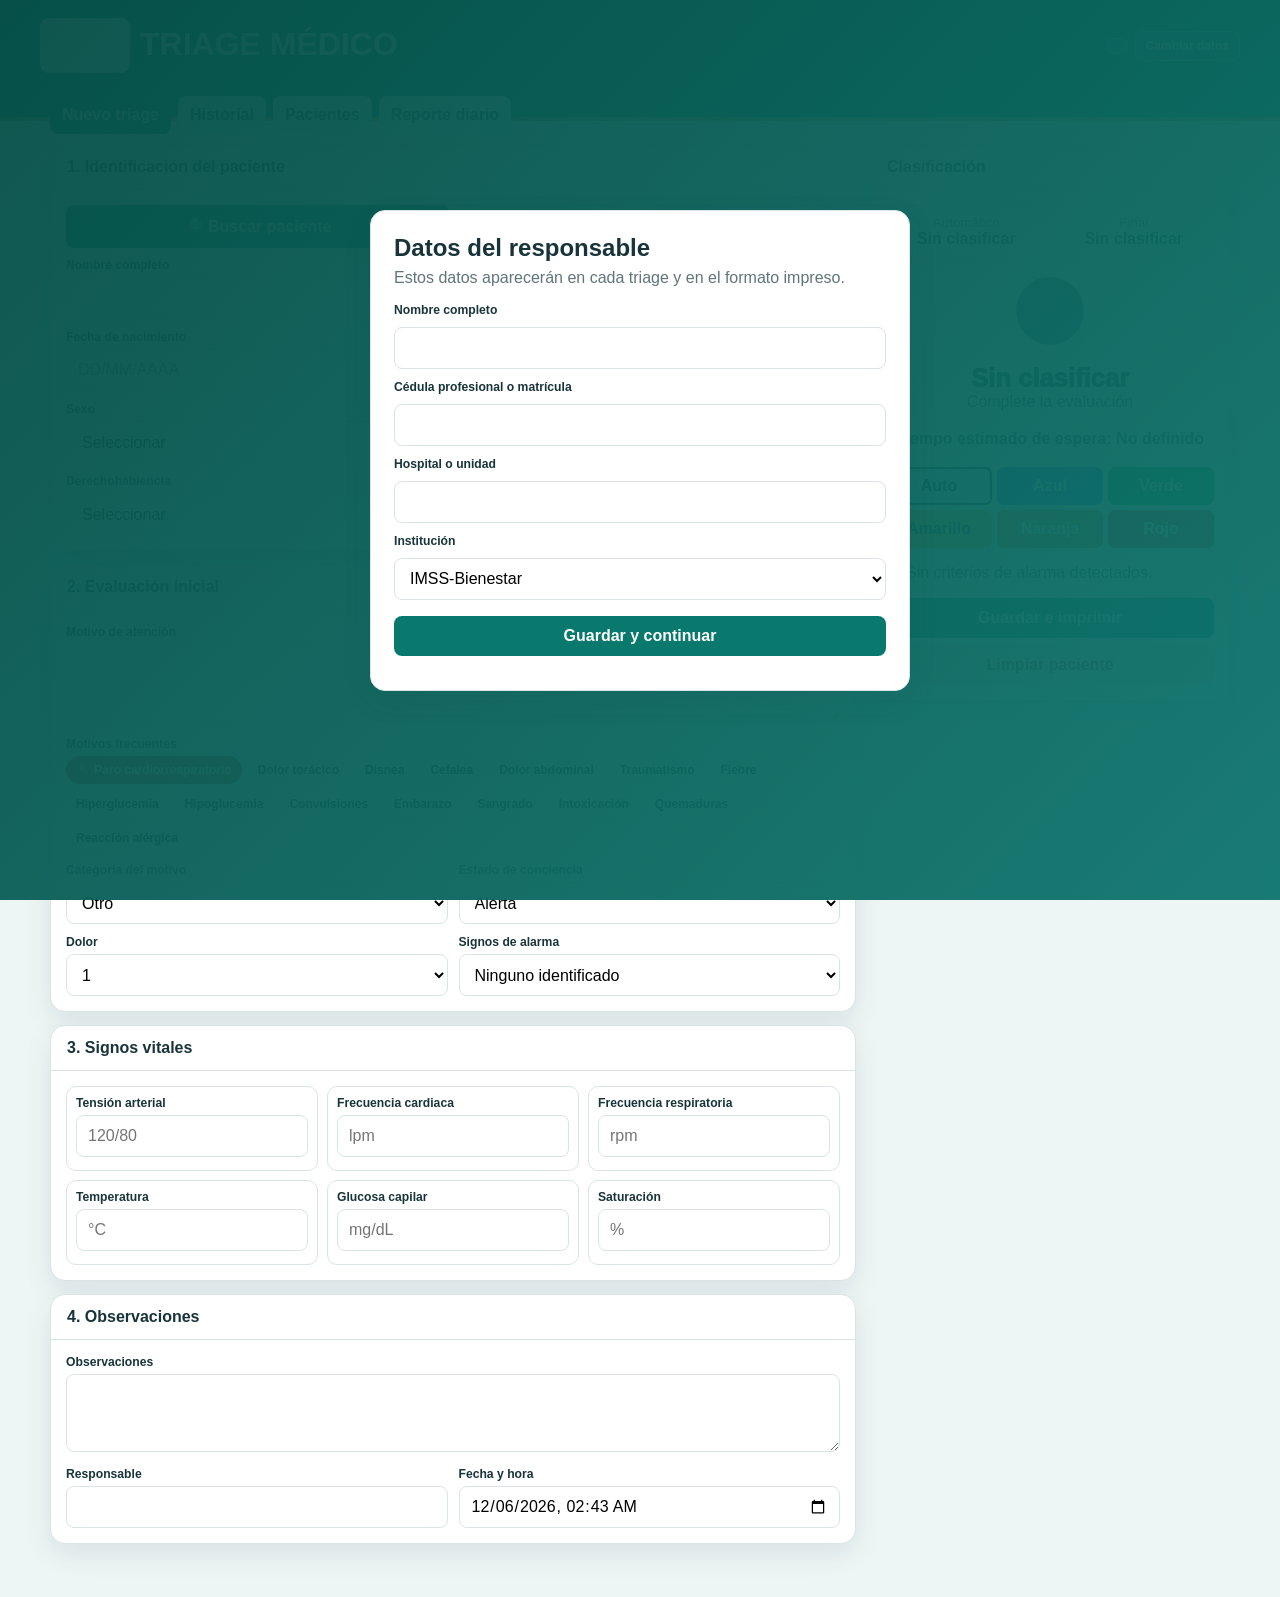
==== commit 8bb38d27: "Force refresh logo stylesheet" ====
--- a/index.html
+++ b/index.html
@@ -1,9 +1,10 @@
 <!doctype html>
-<html lang="es"><head><meta charset="utf-8"><meta name="viewport" content="width=device-width,initial-scale=1"><meta name="theme-color" content="#08796c"><title>TRIAGE MÉDICO</title>
+<html lang="es"><head><meta charset="utf-8"><meta name="viewport" content="width=device-width,initial-scale=1"><meta name="theme-color" content="#08796c"><meta http-equiv="Cache-Control" content="no-cache, no-store, must-revalidate"><meta http-equiv="Pragma" content="no-cache"><meta http-equiv="Expires" content="0"><title>TRIAGE MÉDICO</title>
 <style>
 :root{--p:#08796c;--s:#0f766e;--a:#bc955c;--bg:#eef5f5;--line:#d9e4e5;--ink:#18343a}*{box-sizing:border-box}body{margin:0;font-family:Arial,sans-serif;background:var(--bg);color:var(--ink)}button,input,select,textarea{font:inherit}.hidden{display:none!important}.overlay{position:fixed;inset:0;z-index:50;display:grid;place-items:center;padding:18px;background:linear-gradient(135deg,#064e47f5,#0f766ef5)}.modal,.panel{background:#fff;border:1px solid var(--line);border-radius:15px;box-shadow:0 10px 28px #003b3b18}.modal{width:min(540px,100%);max-height:94vh;overflow:auto;padding:23px}.modal h2{margin:0 0 7px}.modal p{margin:0 0 16px;color:#60747b}.modal input,.modal select,.modal button{width:100%;margin:5px 0 11px}.header{background:linear-gradient(135deg,var(--p),var(--s));color:#fff;padding:18px 14px 44px;border-bottom:4px solid var(--a)}.head{max-width:1200px;margin:auto;display:flex;justify-content:space-between;align-items:center;gap:10px}.brand{display:flex;align-items:center;gap:10px}.logo{width:90px;height:55px;background:#fff;border-radius:9px;padding:5px;display:grid;place-items:center}.logo img{max-width:100%;max-height:100%;object-fit:contain}.brand h1{margin:0;font-size:clamp(1.3rem,4vw,2rem)}.brand p{margin:3px 0;font-size:.8rem}.userbar{display:flex;gap:7px;align-items:center}.chip,.ghost{border:1px solid #ffffff55;border-radius:999px;padding:7px 10px;background:#ffffff15;color:#fff;font-size:.75rem}.ghost{border-radius:8px;font-weight:800}main{max-width:1200px;margin:-25px auto 40px;padding:0 10px}.nav{display:flex;gap:7px;flex-wrap:wrap;margin-bottom:10px}.nav button{border:0;border-radius:8px;padding:10px 12px;font-weight:900;background:#dfeaec;color:#25464c}.nav .active{background:var(--p);color:#fff}.layout{display:grid;grid-template-columns:minmax(0,1fr) 360px;gap:14px}.panel{margin-bottom:13px;overflow:hidden}.title{padding:13px 16px;border-bottom:1px solid var(--line);font-weight:900}.body{padding:15px}.grid{display:grid;grid-template-columns:repeat(2,minmax(0,1fr));gap:11px}.wide{grid-column:1/-1}label{display:block;font-size:.76rem;font-weight:850;margin-bottom:5px}input,select,textarea{width:100%;min-height:42px;border:1px solid var(--line);border-radius:8px;padding:9px 11px;background:#fff}textarea{min-height:78px}.btn{border:0;border-radius:8px;padding:11px 12px;font-weight:900}.primary{background:var(--p);color:#fff}.secondary{background:#e5eff0;color:#23464c}.danger{background:#fee2e2;color:#991b1b}.patient-tools{display:flex;gap:8px;flex-wrap:wrap;margin-bottom:10px}.patient-tools button{flex:1;min-width:150px}.patient-alert{padding:11px;border-radius:9px;margin-top:8px;font-size:.82rem;background:#eff8ff;border:1px solid #bfdbfe}.age{padding:11px;border-radius:8px;background:#eaf8f3;font-weight:900}.vitals{display:grid;grid-template-columns:repeat(3,1fr);gap:9px}.vital{padding:9px;border:1px solid var(--line);border-radius:10px}.vital.warn{background:#fffbeb}.vital.danger{background:#fff1f2}.flag{font-size:.7rem;font-weight:900;margin-top:4px;color:#b45309}.side{position:sticky;top:8px}.result{text-align:center}.cards{display:grid;grid-template-columns:1fr 1fr;gap:7px}.card{border:1px solid var(--line);border-radius:8px;padding:9px}.card small{display:block;color:#60747b}.orb{width:82px;height:82px;border-radius:50%;margin:12px auto;background:#6b7280;border:7px solid #fff;box-shadow:0 0 0 1px #ccd8da}.level{font-size:1.6rem;font-weight:950}.target{margin:10px 0;padding:9px;background:#edf4f5;border-radius:8px;font-weight:900}.colors{display:grid;grid-template-columns:repeat(3,1fr);gap:5px}.colors button{border:2px solid transparent;border-radius:7px;padding:8px 2px;font-weight:900}.colors .active{border-color:#111}.blue{background:#2563eb;color:#fff}.green{background:#16a34a;color:#fff}.yellow{background:#eab308}.orange{background:#f97316;color:#fff}.red{background:#dc2626;color:#fff}.auto{background:#e5e7eb}.reasons{text-align:left;padding-left:20px}.actions{display:grid;gap:7px}.saved{font-size:.8rem;color:#166534;font-weight:900}.toolbar{display:flex;gap:7px;flex-wrap:wrap;margin-bottom:9px}.toolbar input,.toolbar select{flex:1;min-width:145px}.item{border:1px solid var(--line);border-radius:10px;padding:11px;margin-top:8px}.item small{display:block;color:#60747b;margin-top:3px}.row-actions{display:flex;gap:6px;flex-wrap:wrap;margin-top:8px}.row-actions button{border:0;border-radius:7px;padding:7px 9px;font-weight:800}.detail{margin-top:8px;padding:10px;background:#f6f9fa;border-radius:8px}.stats{display:grid;grid-template-columns:repeat(6,1fr);gap:7px}.stat{border:1px solid var(--line);border-radius:9px;padding:10px;text-align:center}.stat b{display:block;font-size:1.2rem}.search-results{display:grid;gap:8px;margin-top:8px}.match{border:1px solid var(--line);border-radius:10px;padding:10px}.match b{display:block}.patient-card{display:grid;grid-template-columns:1fr auto;gap:10px;align-items:start}.badge{display:inline-block;border-radius:999px;padding:4px 8px;font-size:.72rem;font-weight:900;background:#e5eff0}.timeline{border-left:3px solid #cbd5e1;margin:10px 0 0 8px;padding-left:15px}.event{position:relative;padding:0 0 14px}.event:before{content:"";position:absolute;left:-22px;top:3px;width:11px;height:11px;border-radius:50%;background:var(--event,#6b7280);border:2px solid #fff;box-shadow:0 0 0 1px #94a3b8}.event b{font-size:.85rem}.event small{display:block}.quick{display:flex;gap:6px;flex-wrap:wrap}.quick button{border:1px solid var(--line);background:#fff;border-radius:999px;padding:6px 9px;font-size:.75rem;font-weight:800}.quick button[data-v="paro"]{background:#dc2626;color:#fff;border-color:#991b1b}#printSheet{display:none}@media(max-width:900px){.layout{grid-template-columns:1fr}.side{position:static}.stats{grid-template-columns:repeat(3,1fr)}}@media(max-width:560px){.grid,.vitals{grid-template-columns:1fr}.wide{grid-column:auto}.chip{display:none}.stats{grid-template-columns:repeat(2,1fr)}.patient-card{grid-template-columns:1fr}}
 @page{size:Letter portrait;margin:7mm}@media print{*{-webkit-print-color-adjust:exact!important;print-color-adjust:exact!important}body>*:not(#printSheet){display:none!important}#printSheet{display:block!important;color:#111}.form{border:1.5px solid #111;font-family:Arial,sans-serif}.phead{display:grid;grid-template-columns:125px 1fr 165px;align-items:center;gap:7px;padding:8px}.plogo{height:64px;display:grid;place-items:center}.plogo img{max-width:100%;max-height:100%;object-fit:contain}.pcenter{text-align:center}.pinst,.phospital,.ptitle{font-weight:900;text-transform:uppercase}.pinst{font-size:13px}.phospital{font-size:12px;margin-top:4px}.ptitle{font-size:12px;margin-top:5px}.meta{font-size:8.5px;line-height:1.8;text-align:right}.bar{background:#e7f1ef!important;border-top:1.4px solid #111;border-bottom:1.4px solid #111;text-align:center;font-weight:900;padding:4px;text-transform:uppercase}.prow{display:grid;border-bottom:1px solid #111}.c3{grid-template-columns:2fr 1fr 1fr}.c4{grid-template-columns:1.3fr 1.2fr 1fr .8fr}.c5{grid-template-columns:1.3fr 1fr 1.2fr .8fr .8fr}.c6{grid-template-columns:repeat(6,1fr)}.pcell{padding:5px;min-height:33px;border-right:1px solid #111}.pcell:last-child{border-right:0}.plab{font-size:7.5px;font-weight:800;text-transform:uppercase}.pval{font-size:9.5px;font-weight:700;margin-top:4px;white-space:pre-wrap}.preason{min-height:70px;padding:7px;border-bottom:1px solid #111}.triage{display:grid;grid-template-columns:repeat(5,1fr)}.tl{padding:9px 2px;text-align:center;font-weight:900;font-size:9px;border-right:1px solid #111;color:#fff!important}.tl.y{color:#111!important}.tl.sel{outline:4px solid #111;outline-offset:-5px}.summary{display:grid;grid-template-columns:1fr 1.35fr}.box{min-height:100px;padding:7px;border-right:1px solid #111}.sign{min-height:70px;padding:8px;border-top:1px solid #111}.note{font-size:7px;padding:5px;border-top:1px solid #111}.report{font-family:Arial,sans-serif}.report h2{text-align:center}.report table{width:100%;border-collapse:collapse;font-size:9px}.report th,.report td{border:1px solid #111;padding:5px}}
-</style></head><body>
+</style><link rel="stylesheet" href="logo-fix.css?v=20260731-3">
+</head><body>
 <div id="profile" class="overlay hidden"><div class="modal"><h2>Datos del responsable</h2><p>Estos datos aparecerán en cada triage y en el formato impreso.</p><label>Nombre completo</label><input id="profileName"><label>Cédula profesional o matrícula</label><input id="profileLicense" inputmode="numeric" maxlength="12"><label>Hospital o unidad</label><input id="profileHospital"><label>Institución</label><select id="profileInstitution"><option value="bienestar">IMSS-Bienestar</option><option value="salud">Secretaría de Salud</option><option value="imss">IMSS</option><option value="issste">ISSSTE</option><option value="private">Institución privada / otra</option></select><button id="profileBtn" class="btn primary">Guardar y continuar</button></div></div>
 <div id="searchModal" class="overlay hidden"><div class="modal"><h2>Buscar paciente</h2><p>Busca por nombre, fecha de nacimiento o NSS.</p><label>Nombre, fecha o NSS</label><input id="modalSearch" placeholder="Ej. Juan Pérez, 12/05/1980 o NSS"><div id="modalResults" class="search-results"></div><button id="closeSearch" class="btn secondary">Cerrar</button></div></div>
 <header class="header"><div class="head"><div class="brand"><div id="headerLogo" class="logo"></div><div><h1>TRIAGE MÉDICO</h1><p id="subtitle"></p></div></div><div class="userbar"><div id="userChip" class="chip"></div><button id="editProfileBtn" class="ghost">Cambiar datos</button></div></div></header>
@@ -25,7 +26,7 @@
 const vd=[['bp','Tensión arterial','120/80'],['hr','Frecuencia cardiaca','lpm',0,250],['rr','Frecuencia respiratoria','rpm',0,80],['temp','Temperatura','°C',30,45,.1],['glucose','Glucosa capilar','mg/dL',20,700],['spo2','Saturación','%',0,100]];vitals.innerHTML=vd.map(([id,l,p,min,max,step])=>`<div id="${id}Wrap" class="vital"><label>${l}</label><input id="${id}" ${id==='bp'?'inputmode="numeric" maxlength="7"':`type="number" min="${min}" max="${max}" step="${step||1}"`} placeholder="${p}"><div id="${id}Flag" class="flag"></div></div>`).join('');
 const motives=[['🫀 Paro cardiorrespiratorio','paro'],['Dolor torácico','dolor_toracico'],['Disnea','disnea'],['Cefalea','cefalea'],['Dolor abdominal','dolor_abdominal'],['Traumatismo','traumatismo'],['Fiebre','fiebre'],['Hiperglucemia','hiperglucemia'],['Hipoglucemia','hipoglucemia'],['Convulsiones','convulsiones'],['Embarazo','embarazo'],['Sangrado','sangrado'],['Intoxicación','intoxicacion'],['Quemaduras','quemaduras'],['Reacción alérgica','alergia']];quickMotives.innerHTML=motives.map(([t,v])=>`<button type="button" data-v="${v}">${t}</button>`).join('');quickMotives.onclick=e=>{const b=e.target.closest('button');if(!b)return;if(b.dataset.v==='paro'){arrestActive=true;reasonCategory.value='otro';reason.value='Paciente ingresa en paro cardiorrespiratorio, sin signos vitales detectables.';bp.value='00/00';hr.value='0';rr.value='0';spo2.value='0';consciousness.value='unresponsive';redFlags.value='shock';manual='auto';colors.querySelectorAll('button').forEach(x=>x.classList.toggle('active',x.dataset.score==='auto'));if(!notes.value.trim())notes.value='Paciente recibido sin pulso, sin respiración espontánea y sin presión arterial detectable.';evaluate();return}arrestActive=false;reasonCategory.value=b.dataset.v;reason.value=reason.value.trim()?reason.value:`${b.textContent}. `;evaluate()};
 function applyProfile(){const p=getProfile();if(!p){profile.classList.remove('hidden');return}const t=themes[p.institution]||themes.bienestar;subtitle.textContent=`${t[0]} · ${p.hospital}`;headerLogo.innerHTML=t[1]?`<img src="${t[1]}">`:'<b>TRIAGE</b>';userChip.textContent=`${p.name} · ${p.license}`;staff.value=`${p.name} · ${p.license}`;profile.classList.add('hidden');renderAll()}profileBtn.onclick=()=>{const p={name:profileName.value.trim(),license:profileLicense.value.trim(),hospital:profileHospital.value.trim(),institution:profileInstitution.value};if(!p.name||!p.license||!p.hospital)return alert('Complete nombre, cédula o matrícula y hospital.');save(K.profile,p);applyProfile()};editProfileBtn.onclick=()=>{const p=getProfile()||{};profileName.value=p.name||'';profileLicense.value=p.license||'';profileHospital.value=p.hospital||'';profileInstitution.value=p.institution||'bienestar';profile.classList.remove('hidden')};
-function calcAge(){const m=birth.value.match(/^(\d{2})\/(\d{2})\/(\d{4})$/);if(!m)return age.textContent='Sin fecha válida';const b=new Date(+m[3],+m[2]-1,+m[1]),n=new Date();let y=n.getFullYear()-b.getFullYear(),mo=n.getMonth()-b.getMonth(),d=n.getDate()-b.getDate();if(d<0){mo--;d+=new Date(n.getFullYear(),n.getMonth(),0).getDate()}if(mo<0){y--;mo+=12}age.textContent=`${y} años, ${mo} meses, ${d} días`}function ageFromBirth(x){const m=String(x||'').match(/^(\d{2})\/(\d{2})\/(\d{4})$/);if(!m)return'—';const b=new Date(+m[3],+m[2]-1,+m[1]),n=new Date();let y=n.getFullYear()-b.getFullYear();if(n<new Date(n.getFullYear(),b.getMonth(),b.getDate()))y--;return y+' años'}function syncCoverage(){nssField.classList.toggle('hidden',coverage.value!=='IMSS');if(coverage.value!=='IMSS')nss.value=''}birth.oninput=calcAge;coverage.onchange=syncCoverage;
+function calcAge(){const m=birth.value.match(/^(\d{2})\/(\d{2})\/(\d{4})$/);if(!m)return age.textContent='Sin fecha válida';const b=new Date(+m[3],+m[2]-1,+m[1]),n=new Date();let y=n.getFullYear()-b.getFullYear(),mo=n.getMonth()-b.getMonth(),d=n.getDate()-b.getDate();if(d<0){mo--;d+=new Date(n.getFullYear(),n.getMonth(),0).getDate()}if(mo<0){y--;mo+=12}age.textContent=`${y} años, ${mo} meses, ${d} días`}function ageFromBirth(x){const m=String(x||'').match(/^(\d{2})\/(\d{2})\/(\d{4})$/);if(!m)return'—';const b=new Date(+m[3],+m[2]-1,+m[1]),n=new Date();let y=n.getFullYear()-b.getFullYear();if(n<new Date(n.getFullYear(),b.getMonth(),b.getDate()))y--;return y+' años'}function syncCoverage(){nssField.classList.toggle('hidden',coverage.value!=='IMSS');if(coverage.value!=='IMSS')nss.value=''}birth.setAttribute('inputmode','numeric');birth.setAttribute('maxlength','10');birth.oninput=e=>{const digits=e.target.value.replace(/\D/g,'').slice(0,8);let formatted=digits;if(digits.length>2)formatted=digits.slice(0,2)+'/'+digits.slice(2);if(digits.length>4)formatted=digits.slice(0,2)+'/'+digits.slice(2,4)+'/'+digits.slice(4);e.target.value=formatted;calcAge()};coverage.onchange=syncCoverage;
 function patientVisits(id){return visits().filter(v=>v.patientId===id).sort((a,b)=>new Date(b.savedAt)-new Date(a.savedAt))}function patientSummary(p){const vs=patientVisits(p.id),last=vs[0],mot=[...new Set(vs.slice(0,5).map(v=>v.reason))].slice(0,3);return{count:vs.length,last,mot}}
 function fillPatient(id){const p=patients()[id];if(!p)return;patientId.value=id;patientName.value=p.name;birth.value=p.birth;sex.value=p.sex;state.value=p.state;coverage.value=p.coverage;nss.value=p.nss||'';syncCoverage();calcAge();const s=patientSummary(p);patientAlert.classList.remove('hidden');patientAlert.innerHTML=`<div class="patient-card"><div><b>Paciente seleccionado</b><br>${esc(p.name)} · ${esc(ageFromBirth(p.birth))} · ${esc(p.sex||'Sin sexo registrado')}<br><small>Última visita: ${s.last?new Date(s.last.savedAt).toLocaleDateString('es-MX'):'Sin visitas'} · Total: ${s.count}</small>${s.mot.length?`<br><small>Últimos motivos: ${s.mot.map(esc).join(' · ')}</small>`:''}</div><span class="badge">${esc(s.last?.finalLevel||'Nuevo')}</span></div><div class="row-actions"><button type="button" onclick="showPatientHistory('${id}')">Ver expediente</button></div>`}
 function searchPatients(q){q=norm(q);return Object.values(patients()).filter(p=>!q||[p.name,p.birth,p.nss].some(x=>norm(x).includes(q))).sort((a,b)=>a.name.localeCompare(b.name)).slice(0,30)}function renderModalSearch(){const x=searchPatients(modalSearch.value);modalResults.innerHTML=x.map(p=>{const s=patientSummary(p);return`<div class="match"><b>${esc(p.name)}</b><small>${esc(p.birth||'Sin fecha')} · ${esc(p.sex||'Sin sexo')} · ${esc(p.coverage||'Sin derechohabiencia')}</small><small>${s.count} visita(s)${s.last?' · Última: '+new Date(s.last.savedAt).toLocaleDateString('es-MX'):''}</small><div class="row-actions"><button onclick="selectPatient('${p.id}')">Seleccionar</button><button onclick="showPatientHistory('${p.id}')">Ver historial</button></div></div>`}).join('')||'<div class="detail">No se encontraron pacientes. Cierre esta ventana y capture uno nuevo.</div>'}searchPatientBtn.onclick=()=>{modalSearch.value='';renderModalSearch();searchModal.classList.remove('hidden');modalSearch.focus()};closeSearch.onclick=()=>searchModal.classList.add('hidden');modalSearch.oninput=renderModalSearch;window.selectPatient=id=>{triageForm.reset();setTimeout(()=>{fillPatient(id);searchModal.classList.add('hidden');showView('triage');savedState(false)},20)};newPatientBtn.onclick=()=>{triageForm.reset();setTimeout(()=>{patientId.value='';patientAlert.classList.add('hidden');patientName.focus()},20)};
@@ -40,4 +41,5 @@
 function renderReport(){const d=reportDate.value,x=visits().filter(v=>v.savedAt.slice(0,10)===d),c={Rojo:0,Naranja:0,Amarillo:0,Verde:0,Azul:0};x.forEach(v=>c[v.finalLevel]=(c[v.finalLevel]||0)+1);dailyStats.innerHTML=`<div class="stat"><b>${x.length}</b>Total</div>`+Object.entries(c).map(([k,n])=>`<div class="stat"><b>${n}</b>${k}</div>`).join('');reportList.innerHTML=x.map(v=>`<div class="item"><b>${esc(v.patientName)}</b><small>${new Date(v.savedAt).toLocaleTimeString('es-MX')} · ${v.finalLevel} · ${esc(v.reason)}</small><div class="row-actions"><button onclick="printStoredVisit('${v.id}')">Abrir formato</button></div></div>`).join('')||'Sin consultas.'}function renderAll(){renderHistory();renderPatients();renderReport()}function showView(v,rerender=true){['triage','history','patients','report'].forEach(x=>$(x+'View').classList.toggle('hidden',x!==v));document.querySelectorAll('.nav [data-view]').forEach(b=>b.classList.toggle('active',b.dataset.view===v));if(rerender)renderAll()}document.querySelector('.nav').onclick=e=>{const b=e.target.closest('[data-view]');if(b)showView(b.dataset.view)};historySearch.oninput=renderHistory;historyLevel.onchange=renderHistory;patientSearch.oninput=renderPatients;reportDate.onchange=renderReport;
 triageForm.onreset=()=>setTimeout(()=>{manual='auto';arrestActive=false;lastSavedVisit=null;patientId.value='';colors.querySelectorAll('button').forEach(x=>x.classList.toggle('active',x.dataset.score==='auto'));const p=getProfile();staff.value=p?`${p.name} · ${p.license}`:'';datetime.value=new Date().toISOString().slice(0,16);patientAlert.classList.add('hidden');syncCoverage();savedState(false);evaluate()},0);printReportBtn.onclick=()=>{const d=reportDate.value,x=visits().filter(v=>v.savedAt.slice(0,10)===d),p=getProfile()||{};printSheet.innerHTML=`<div class="report"><h2>Reporte diario de triage</h2><p><b>Fecha:</b> ${esc(d)} · <b>Hospital:</b> ${esc(p.hospital)}</p><table><tr><th>Hora</th><th>Paciente</th><th>Nacimiento</th><th>Motivo</th><th>Nivel</th><th>Responsable</th></tr>${x.map(v=>`<tr><td>${new Date(v.savedAt).toLocaleTimeString('es-MX')}</td><td>${esc(v.patientName)}</td><td>${esc(v.birth)}</td><td>${esc(v.reason)}</td><td>${v.finalLevel}</td><td>${esc(v.doctorName)}</td></tr>`).join('')}</table></div>`;setTimeout(()=>window.print(),100)};
 datetime.value=new Date().toISOString().slice(0,16);reportDate.value=new Date().toISOString().slice(0,10);syncCoverage();evaluate();const old=load('triageConfigV2',null),oldUsers=load('triageAccountsV2',[]);if(!getProfile()&&old&&oldUsers.length){const u=oldUsers[0];save(K.profile,{name:u.name||'',license:u.license||'',hospital:old.hospital||'',institution:old.institution||'bienestar'})}applyProfile();
-</script></body></html>+</script><script src="input-manager.js?v=20260731-2"></script>
+</body></html>
--- a/logo-fix.css
+++ b/logo-fix.css
@@ -0,0 +1,41 @@
+/* Corrección institucional de logotipos: pantalla e impresión */
+.logo{
+  width:90px;
+  height:55px;
+  padding:7px 9px;
+  overflow:hidden;
+  background:#fff;
+}
+.logo img{
+  display:block;
+  width:100%;
+  height:100%;
+  max-width:100%;
+  max-height:100%;
+  object-fit:contain;
+  object-position:center;
+}
+
+@media print{
+  .phead{
+    grid-template-columns:112px 1fr 165px!important;
+  }
+  .plogo{
+    height:58px!important;
+    padding:5px 9px!important;
+    overflow:hidden!important;
+    background:#fff!important;
+  }
+  .plogo img{
+    display:block!important;
+    width:100%!important;
+    height:100%!important;
+    max-width:100%!important;
+    max-height:100%!important;
+    object-fit:contain!important;
+    object-position:center!important;
+  }
+  .pcenter{
+    padding:0 4px!important;
+  }
+}
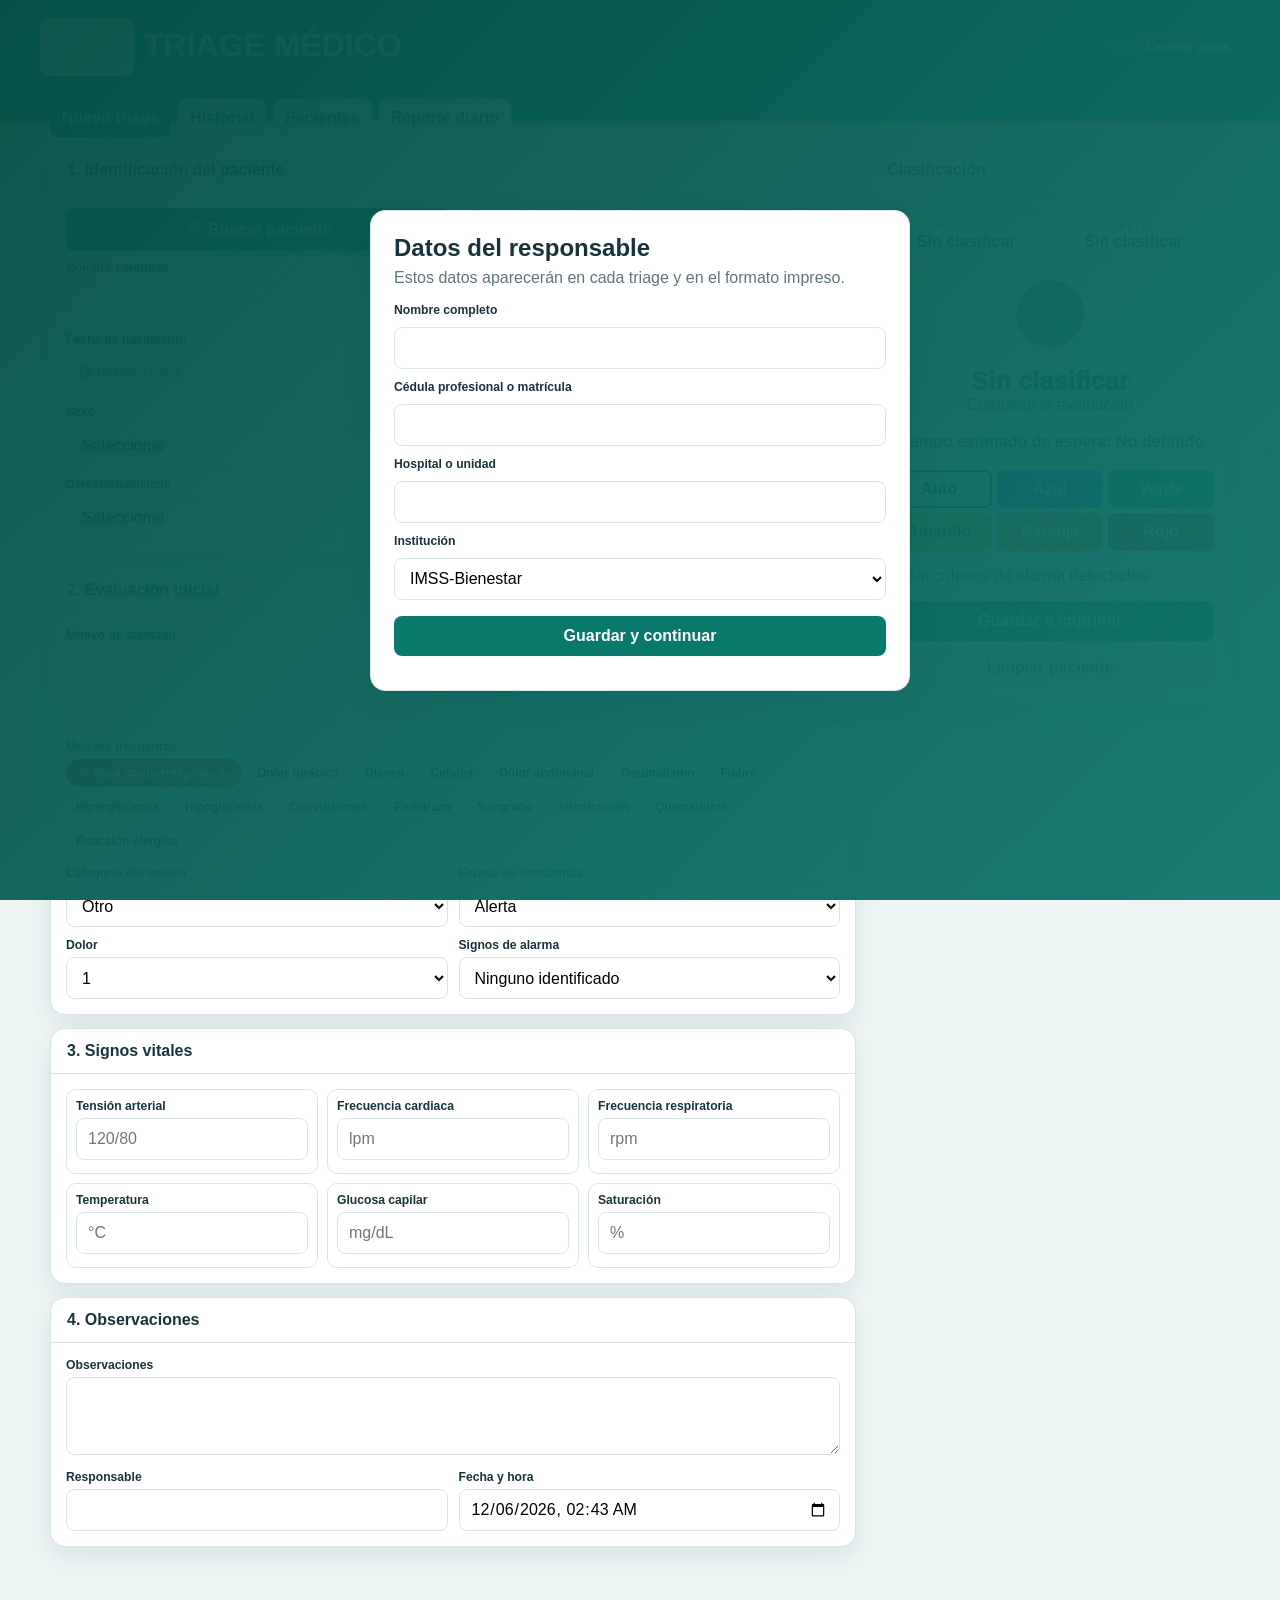
==== commit 6e958569: "Apply institutional print form for IMSS ISSSTE and IMSS-Bienestar" ====
--- a/index.html
+++ b/index.html
@@ -4,6 +4,7 @@
 :root{--p:#08796c;--s:#0f766e;--a:#bc955c;--bg:#eef5f5;--line:#d9e4e5;--ink:#18343a}*{box-sizing:border-box}body{margin:0;font-family:Arial,sans-serif;background:var(--bg);color:var(--ink)}button,input,select,textarea{font:inherit}.hidden{display:none!important}.overlay{position:fixed;inset:0;z-index:50;display:grid;place-items:center;padding:18px;background:linear-gradient(135deg,#064e47f5,#0f766ef5)}.modal,.panel{background:#fff;border:1px solid var(--line);border-radius:15px;box-shadow:0 10px 28px #003b3b18}.modal{width:min(540px,100%);max-height:94vh;overflow:auto;padding:23px}.modal h2{margin:0 0 7px}.modal p{margin:0 0 16px;color:#60747b}.modal input,.modal select,.modal button{width:100%;margin:5px 0 11px}.header{background:linear-gradient(135deg,var(--p),var(--s));color:#fff;padding:18px 14px 44px;border-bottom:4px solid var(--a)}.head{max-width:1200px;margin:auto;display:flex;justify-content:space-between;align-items:center;gap:10px}.brand{display:flex;align-items:center;gap:10px}.logo{width:90px;height:55px;background:#fff;border-radius:9px;padding:5px;display:grid;place-items:center}.logo img{max-width:100%;max-height:100%;object-fit:contain}.brand h1{margin:0;font-size:clamp(1.3rem,4vw,2rem)}.brand p{margin:3px 0;font-size:.8rem}.userbar{display:flex;gap:7px;align-items:center}.chip,.ghost{border:1px solid #ffffff55;border-radius:999px;padding:7px 10px;background:#ffffff15;color:#fff;font-size:.75rem}.ghost{border-radius:8px;font-weight:800}main{max-width:1200px;margin:-25px auto 40px;padding:0 10px}.nav{display:flex;gap:7px;flex-wrap:wrap;margin-bottom:10px}.nav button{border:0;border-radius:8px;padding:10px 12px;font-weight:900;background:#dfeaec;color:#25464c}.nav .active{background:var(--p);color:#fff}.layout{display:grid;grid-template-columns:minmax(0,1fr) 360px;gap:14px}.panel{margin-bottom:13px;overflow:hidden}.title{padding:13px 16px;border-bottom:1px solid var(--line);font-weight:900}.body{padding:15px}.grid{display:grid;grid-template-columns:repeat(2,minmax(0,1fr));gap:11px}.wide{grid-column:1/-1}label{display:block;font-size:.76rem;font-weight:850;margin-bottom:5px}input,select,textarea{width:100%;min-height:42px;border:1px solid var(--line);border-radius:8px;padding:9px 11px;background:#fff}textarea{min-height:78px}.btn{border:0;border-radius:8px;padding:11px 12px;font-weight:900}.primary{background:var(--p);color:#fff}.secondary{background:#e5eff0;color:#23464c}.danger{background:#fee2e2;color:#991b1b}.patient-tools{display:flex;gap:8px;flex-wrap:wrap;margin-bottom:10px}.patient-tools button{flex:1;min-width:150px}.patient-alert{padding:11px;border-radius:9px;margin-top:8px;font-size:.82rem;background:#eff8ff;border:1px solid #bfdbfe}.age{padding:11px;border-radius:8px;background:#eaf8f3;font-weight:900}.vitals{display:grid;grid-template-columns:repeat(3,1fr);gap:9px}.vital{padding:9px;border:1px solid var(--line);border-radius:10px}.vital.warn{background:#fffbeb}.vital.danger{background:#fff1f2}.flag{font-size:.7rem;font-weight:900;margin-top:4px;color:#b45309}.side{position:sticky;top:8px}.result{text-align:center}.cards{display:grid;grid-template-columns:1fr 1fr;gap:7px}.card{border:1px solid var(--line);border-radius:8px;padding:9px}.card small{display:block;color:#60747b}.orb{width:82px;height:82px;border-radius:50%;margin:12px auto;background:#6b7280;border:7px solid #fff;box-shadow:0 0 0 1px #ccd8da}.level{font-size:1.6rem;font-weight:950}.target{margin:10px 0;padding:9px;background:#edf4f5;border-radius:8px;font-weight:900}.colors{display:grid;grid-template-columns:repeat(3,1fr);gap:5px}.colors button{border:2px solid transparent;border-radius:7px;padding:8px 2px;font-weight:900}.colors .active{border-color:#111}.blue{background:#2563eb;color:#fff}.green{background:#16a34a;color:#fff}.yellow{background:#eab308}.orange{background:#f97316;color:#fff}.red{background:#dc2626;color:#fff}.auto{background:#e5e7eb}.reasons{text-align:left;padding-left:20px}.actions{display:grid;gap:7px}.saved{font-size:.8rem;color:#166534;font-weight:900}.toolbar{display:flex;gap:7px;flex-wrap:wrap;margin-bottom:9px}.toolbar input,.toolbar select{flex:1;min-width:145px}.item{border:1px solid var(--line);border-radius:10px;padding:11px;margin-top:8px}.item small{display:block;color:#60747b;margin-top:3px}.row-actions{display:flex;gap:6px;flex-wrap:wrap;margin-top:8px}.row-actions button{border:0;border-radius:7px;padding:7px 9px;font-weight:800}.detail{margin-top:8px;padding:10px;background:#f6f9fa;border-radius:8px}.stats{display:grid;grid-template-columns:repeat(6,1fr);gap:7px}.stat{border:1px solid var(--line);border-radius:9px;padding:10px;text-align:center}.stat b{display:block;font-size:1.2rem}.search-results{display:grid;gap:8px;margin-top:8px}.match{border:1px solid var(--line);border-radius:10px;padding:10px}.match b{display:block}.patient-card{display:grid;grid-template-columns:1fr auto;gap:10px;align-items:start}.badge{display:inline-block;border-radius:999px;padding:4px 8px;font-size:.72rem;font-weight:900;background:#e5eff0}.timeline{border-left:3px solid #cbd5e1;margin:10px 0 0 8px;padding-left:15px}.event{position:relative;padding:0 0 14px}.event:before{content:"";position:absolute;left:-22px;top:3px;width:11px;height:11px;border-radius:50%;background:var(--event,#6b7280);border:2px solid #fff;box-shadow:0 0 0 1px #94a3b8}.event b{font-size:.85rem}.event small{display:block}.quick{display:flex;gap:6px;flex-wrap:wrap}.quick button{border:1px solid var(--line);background:#fff;border-radius:999px;padding:6px 9px;font-size:.75rem;font-weight:800}.quick button[data-v="paro"]{background:#dc2626;color:#fff;border-color:#991b1b}#printSheet{display:none}@media(max-width:900px){.layout{grid-template-columns:1fr}.side{position:static}.stats{grid-template-columns:repeat(3,1fr)}}@media(max-width:560px){.grid,.vitals{grid-template-columns:1fr}.wide{grid-column:auto}.chip{display:none}.stats{grid-template-columns:repeat(2,1fr)}.patient-card{grid-template-columns:1fr}}
 @page{size:Letter portrait;margin:7mm}@media print{*{-webkit-print-color-adjust:exact!important;print-color-adjust:exact!important}body>*:not(#printSheet){display:none!important}#printSheet{display:block!important;color:#111}.form{border:1.5px solid #111;font-family:Arial,sans-serif}.phead{display:grid;grid-template-columns:125px 1fr 165px;align-items:center;gap:7px;padding:8px}.plogo{height:64px;display:grid;place-items:center}.plogo img{max-width:100%;max-height:100%;object-fit:contain}.pcenter{text-align:center}.pinst,.phospital,.ptitle{font-weight:900;text-transform:uppercase}.pinst{font-size:13px}.phospital{font-size:12px;margin-top:4px}.ptitle{font-size:12px;margin-top:5px}.meta{font-size:8.5px;line-height:1.8;text-align:right}.bar{background:#e7f1ef!important;border-top:1.4px solid #111;border-bottom:1.4px solid #111;text-align:center;font-weight:900;padding:4px;text-transform:uppercase}.prow{display:grid;border-bottom:1px solid #111}.c3{grid-template-columns:2fr 1fr 1fr}.c4{grid-template-columns:1.3fr 1.2fr 1fr .8fr}.c5{grid-template-columns:1.3fr 1fr 1.2fr .8fr .8fr}.c6{grid-template-columns:repeat(6,1fr)}.pcell{padding:5px;min-height:33px;border-right:1px solid #111}.pcell:last-child{border-right:0}.plab{font-size:7.5px;font-weight:800;text-transform:uppercase}.pval{font-size:9.5px;font-weight:700;margin-top:4px;white-space:pre-wrap}.preason{min-height:70px;padding:7px;border-bottom:1px solid #111}.triage{display:grid;grid-template-columns:repeat(5,1fr)}.tl{padding:9px 2px;text-align:center;font-weight:900;font-size:9px;border-right:1px solid #111;color:#fff!important}.tl.y{color:#111!important}.tl.sel{outline:4px solid #111;outline-offset:-5px}.summary{display:grid;grid-template-columns:1fr 1.35fr}.box{min-height:100px;padding:7px;border-right:1px solid #111}.sign{min-height:70px;padding:8px;border-top:1px solid #111}.note{font-size:7px;padding:5px;border-top:1px solid #111}.report{font-family:Arial,sans-serif}.report h2{text-align:center}.report table{width:100%;border-collapse:collapse;font-size:9px}.report th,.report td{border:1px solid #111;padding:5px}}
 </style><link rel="stylesheet" href="logo-fix.css?v=20260731-3">
+<link rel="stylesheet" href="print-form-v2.css?v=20260731-1">
 </head><body>
 <div id="profile" class="overlay hidden"><div class="modal"><h2>Datos del responsable</h2><p>Estos datos aparecerán en cada triage y en el formato impreso.</p><label>Nombre completo</label><input id="profileName"><label>Cédula profesional o matrícula</label><input id="profileLicense" inputmode="numeric" maxlength="12"><label>Hospital o unidad</label><input id="profileHospital"><label>Institución</label><select id="profileInstitution"><option value="bienestar">IMSS-Bienestar</option><option value="salud">Secretaría de Salud</option><option value="imss">IMSS</option><option value="issste">ISSSTE</option><option value="private">Institución privada / otra</option></select><button id="profileBtn" class="btn primary">Guardar y continuar</button></div></div>
 <div id="searchModal" class="overlay hidden"><div class="modal"><h2>Buscar paciente</h2><p>Busca por nombre, fecha de nacimiento o NSS.</p><label>Nombre, fecha o NSS</label><input id="modalSearch" placeholder="Ej. Juan Pérez, 12/05/1980 o NSS"><div id="modalResults" class="search-results"></div><button id="closeSearch" class="btn secondary">Cerrar</button></div></div>
@@ -25,7 +26,7 @@
 profileLicense.oninput=e=>e.target.value=e.target.value.replace(/\D/g,'').slice(0,12);nss.oninput=e=>e.target.value=e.target.value.replace(/\D/g,'').slice(0,11);
 const vd=[['bp','Tensión arterial','120/80'],['hr','Frecuencia cardiaca','lpm',0,250],['rr','Frecuencia respiratoria','rpm',0,80],['temp','Temperatura','°C',30,45,.1],['glucose','Glucosa capilar','mg/dL',20,700],['spo2','Saturación','%',0,100]];vitals.innerHTML=vd.map(([id,l,p,min,max,step])=>`<div id="${id}Wrap" class="vital"><label>${l}</label><input id="${id}" ${id==='bp'?'inputmode="numeric" maxlength="7"':`type="number" min="${min}" max="${max}" step="${step||1}"`} placeholder="${p}"><div id="${id}Flag" class="flag"></div></div>`).join('');
 const motives=[['🫀 Paro cardiorrespiratorio','paro'],['Dolor torácico','dolor_toracico'],['Disnea','disnea'],['Cefalea','cefalea'],['Dolor abdominal','dolor_abdominal'],['Traumatismo','traumatismo'],['Fiebre','fiebre'],['Hiperglucemia','hiperglucemia'],['Hipoglucemia','hipoglucemia'],['Convulsiones','convulsiones'],['Embarazo','embarazo'],['Sangrado','sangrado'],['Intoxicación','intoxicacion'],['Quemaduras','quemaduras'],['Reacción alérgica','alergia']];quickMotives.innerHTML=motives.map(([t,v])=>`<button type="button" data-v="${v}">${t}</button>`).join('');quickMotives.onclick=e=>{const b=e.target.closest('button');if(!b)return;if(b.dataset.v==='paro'){arrestActive=true;reasonCategory.value='otro';reason.value='Paciente ingresa en paro cardiorrespiratorio, sin signos vitales detectables.';bp.value='00/00';hr.value='0';rr.value='0';spo2.value='0';consciousness.value='unresponsive';redFlags.value='shock';manual='auto';colors.querySelectorAll('button').forEach(x=>x.classList.toggle('active',x.dataset.score==='auto'));if(!notes.value.trim())notes.value='Paciente recibido sin pulso, sin respiración espontánea y sin presión arterial detectable.';evaluate();return}arrestActive=false;reasonCategory.value=b.dataset.v;reason.value=reason.value.trim()?reason.value:`${b.textContent}. `;evaluate()};
-function applyProfile(){const p=getProfile();if(!p){profile.classList.remove('hidden');return}const t=themes[p.institution]||themes.bienestar;subtitle.textContent=`${t[0]} · ${p.hospital}`;headerLogo.innerHTML=t[1]?`<img src="${t[1]}">`:'<b>TRIAGE</b>';userChip.textContent=`${p.name} · ${p.license}`;staff.value=`${p.name} · ${p.license}`;profile.classList.add('hidden');renderAll()}profileBtn.onclick=()=>{const p={name:profileName.value.trim(),license:profileLicense.value.trim(),hospital:profileHospital.value.trim(),institution:profileInstitution.value};if(!p.name||!p.license||!p.hospital)return alert('Complete nombre, cédula o matrícula y hospital.');save(K.profile,p);applyProfile()};editProfileBtn.onclick=()=>{const p=getProfile()||{};profileName.value=p.name||'';profileLicense.value=p.license||'';profileHospital.value=p.hospital||'';profileInstitution.value=p.institution||'bienestar';profile.classList.remove('hidden')};
+function applyProfile(){const p=getProfile();if(!p){profile.classList.remove('hidden');return}const t=themes[p.institution]||themes.bienestar;subtitle.textContent=`${t[0]} · ${p.hospital}`;headerLogo.innerHTML=t[1]?`<img class="institution-logo institution-${p.institution||'default'}" src="${t[1]}?v=20260731-2" alt="Logo institucional">`:'<b>TRIAGE</b>';userChip.textContent=`${p.name} · ${p.license}`;staff.value=`${p.name} · ${p.license}`;profile.classList.add('hidden');renderAll()}profileBtn.onclick=()=>{const p={name:profileName.value.trim(),license:profileLicense.value.trim(),hospital:profileHospital.value.trim(),institution:profileInstitution.value};if(!p.name||!p.license||!p.hospital)return alert('Complete nombre, cédula o matrícula y hospital.');save(K.profile,p);applyProfile()};editProfileBtn.onclick=()=>{const p=getProfile()||{};profileName.value=p.name||'';profileLicense.value=p.license||'';profileHospital.value=p.hospital||'';profileInstitution.value=p.institution||'bienestar';profile.classList.remove('hidden')};
 function calcAge(){const m=birth.value.match(/^(\d{2})\/(\d{2})\/(\d{4})$/);if(!m)return age.textContent='Sin fecha válida';const b=new Date(+m[3],+m[2]-1,+m[1]),n=new Date();let y=n.getFullYear()-b.getFullYear(),mo=n.getMonth()-b.getMonth(),d=n.getDate()-b.getDate();if(d<0){mo--;d+=new Date(n.getFullYear(),n.getMonth(),0).getDate()}if(mo<0){y--;mo+=12}age.textContent=`${y} años, ${mo} meses, ${d} días`}function ageFromBirth(x){const m=String(x||'').match(/^(\d{2})\/(\d{2})\/(\d{4})$/);if(!m)return'—';const b=new Date(+m[3],+m[2]-1,+m[1]),n=new Date();let y=n.getFullYear()-b.getFullYear();if(n<new Date(n.getFullYear(),b.getMonth(),b.getDate()))y--;return y+' años'}function syncCoverage(){nssField.classList.toggle('hidden',coverage.value!=='IMSS');if(coverage.value!=='IMSS')nss.value=''}birth.setAttribute('inputmode','numeric');birth.setAttribute('maxlength','10');birth.oninput=e=>{const digits=e.target.value.replace(/\D/g,'').slice(0,8);let formatted=digits;if(digits.length>2)formatted=digits.slice(0,2)+'/'+digits.slice(2);if(digits.length>4)formatted=digits.slice(0,2)+'/'+digits.slice(2,4)+'/'+digits.slice(4);e.target.value=formatted;calcAge()};coverage.onchange=syncCoverage;
 function patientVisits(id){return visits().filter(v=>v.patientId===id).sort((a,b)=>new Date(b.savedAt)-new Date(a.savedAt))}function patientSummary(p){const vs=patientVisits(p.id),last=vs[0],mot=[...new Set(vs.slice(0,5).map(v=>v.reason))].slice(0,3);return{count:vs.length,last,mot}}
 function fillPatient(id){const p=patients()[id];if(!p)return;patientId.value=id;patientName.value=p.name;birth.value=p.birth;sex.value=p.sex;state.value=p.state;coverage.value=p.coverage;nss.value=p.nss||'';syncCoverage();calcAge();const s=patientSummary(p);patientAlert.classList.remove('hidden');patientAlert.innerHTML=`<div class="patient-card"><div><b>Paciente seleccionado</b><br>${esc(p.name)} · ${esc(ageFromBirth(p.birth))} · ${esc(p.sex||'Sin sexo registrado')}<br><small>Última visita: ${s.last?new Date(s.last.savedAt).toLocaleDateString('es-MX'):'Sin visitas'} · Total: ${s.count}</small>${s.mot.length?`<br><small>Últimos motivos: ${s.mot.map(esc).join(' · ')}</small>`:''}</div><span class="badge">${esc(s.last?.finalLevel||'Nuevo')}</span></div><div class="row-actions"><button type="button" onclick="showPatientHistory('${id}')">Ver expediente</button></div>`}
@@ -34,7 +35,7 @@
 function n(id){const x=parseFloat($(id).value);return Number.isFinite(x)?x:null}function mark(id,t,b){$(id+'Wrap').className='vital '+(b?'danger':'warn');$(id+'Flag').textContent=t}function motive(add){const txt=(reason.value+' '+reasonCategory.selectedOptions[0].text).toLowerCase(),cat=reasonCategory.value;if(cat==='dolor_toracico'||/dolor.*pecho|dolor tor[aá]cico|opresi[oó]n tor[aá]cica/.test(txt))add(3,'Motivo: dolor torácico');if(cat==='disnea'||/falta de aire|dificultad.*respirar|disnea|ahogo/.test(txt))add(3,'Motivo: dificultad respiratoria');if(['convulsiones'].includes(cat)||/convulsi[oó]n|inconsciente|no responde/.test(txt))add(5,'Motivo con alarma neurológica');if(['sangrado','alergia'].includes(cat)||/hemorragia abundante|sangrado abundante|anafilaxia/.test(txt))add(5,'Motivo con alarma vital');if(cat==='quemaduras')add(3,'Quemadura que requiere valoración prioritaria');if(cat==='intoxicacion')add(3,'Posible intoxicación');if(cat==='hipoglucemia')add(3,'Posible hipoglucemia');if(cat==='cefalea'&&/s[uú]bita|explosiva|peor.*vida|debilidad|d[eé]ficit/.test(txt))add(4,'Cefalea con datos de alarma');if(cat==='dolor_abdominal'&&+pain.value>=7)add(3,'Dolor abdominal intenso');if(cat==='embarazo'&&/sangrado|contracciones|salida de l[ií]quido/.test(txt))add(3,'Motivo ginecoobstétrico de riesgo')}
 function evaluate(){vd.forEach(([id])=>{$(id+'Wrap').className='vital';$(id+'Flag').textContent=''});let s=0,r=[],add=(x,t)=>{s=Math.max(s,x);r.push(t)},h=n('hr'),f=n('rr'),o=n('spo2'),t=n('temp'),g=n('glucose'),p=+pain.value;motive(add);const b=bp.value.match(/^(\d{1,3})\/(\d{1,3})$/),zeroBP=!!b&&+b[1]===0&&+b[2]===0,arrestPattern=zeroBP&&h===0&&f===0&&o===0&&consciousness.value==='unresponsive';if(arrestActive||arrestPattern){arrestActive=true;add(5,'Paro cardiorrespiratorio: sin signos vitales detectables');mark('bp','Sin presión detectable',1);mark('hr','Sin pulso',1);mark('rr','Sin respiración',1);mark('spo2','Sin lectura / sin pulso',1)}if(['unresponsive','seizure'].includes(consciousness.value))add(5,'Compromiso neurológico crítico');else if(consciousness.value==='pain')add(4,'Responde al dolor');else if(consciousness.value==='voice')add(3,'Alteración del estado de alerta');if(redFlags.value!=='none')add(['shock','anaphylaxis','stroke','resp','bleed'].includes(redFlags.value)?5:4,redFlags.selectedOptions[0].text);if(b&&!zeroBP){const sy=+b[1],di=+b[2];if(sy<80||sy>=220){add(4,`PA muy alterada ${sy}/${di}`);mark('bp','Muy alterada',1)}else if(sy<90||sy>=180||di>=120){add(3,`PA alterada ${sy}/${di}`);mark('bp','Alterada')}}if(h!==null&&!arrestPattern){if(h<40||h>150){add(4,`FC muy alterada: ${h}`);mark('hr','Muy alterada',1)}else if(h<50||h>110)add(3,`FC alterada: ${h}`)}if(f!==null&&!arrestPattern){if(f<8||f>35){add(4,`FR muy alterada: ${f}`);mark('rr','Muy alterada',1)}else if(f<10||f>24)add(3,`FR alterada: ${f}`)}if(o!==null&&!arrestPattern){if(o<90){add(4,`SpO₂ baja: ${o}%`);mark('spo2','Hipoxemia',1)}else if(o<94)add(3,`SpO₂ baja: ${o}%`)}if(t!==null){if(t<35||t>=39.5){add(4,`Temperatura de riesgo: ${t}`);mark('temp','Alto riesgo',1)}else if(t>=38)add(3,`Fiebre: ${t}`)}if(g!==null){if(g<60||g>350){add(4,`Glucosa de riesgo: ${g}`);mark('glucose','Alto riesgo',1)}else if(g>250)add(3,`Glucosa alterada: ${g}`)}if(p>=9)add(4,`Dolor ${p}/10`);else if(p>=7)add(3,`Dolor ${p}/10`);if(!s&&[h,f,o,t,g].some(x=>x!==null))s=2;autoScore=s;currentReasons=r;const fs=manual==='auto'?s:+manual,z=levels[fs];autoLevel.textContent=levels[s][0];finalLevel.textContent=z[0];level.textContent=z[0];priority.textContent=z[1];target.textContent='Tiempo estimado de espera: '+z[2];orb.style.background=z[3];reasons.innerHTML=r.length?r.map(x=>`<li>${esc(x)}</li>`).join(''):'<li>Sin criterios de alarma detectados.</li>'}[reason,reasonCategory,consciousness,pain,redFlags].forEach(x=>{x.addEventListener('input',evaluate);x.addEventListener('change',evaluate)});colors.onclick=e=>{const b=e.target.closest('[data-score]');if(!b)return;manual=b.dataset.score;colors.querySelectorAll('button').forEach(x=>x.classList.toggle('active',x===b));evaluate()};
 function valid(){if(!patientName.value.trim())return alert('Capture el nombre del paciente.'),false;if(!birth.value.match(/^\d{2}\/\d{2}\/\d{4}$/))return alert('Capture una fecha de nacimiento válida.'),false;if(!reason.value.trim())return alert('Capture el motivo de atención.'),false;return true}function findDuplicate(){return Object.values(patients()).find(p=>norm(p.name)===norm(patientName.value)&&p.birth===birth.value&&(!nss.value||p.nss===nss.value))}function snap(pid){evaluate();const p=getProfile(),fs=manual==='auto'?autoScore:+manual;return{id:uid(),patientId:pid,savedAt:new Date().toISOString(),doctorAccount:p.license,doctorName:p.name,doctorLicense:p.license,hospital:p.hospital,institution:p.institution,patientName:patientName.value.trim(),birth:birth.value,sex:sex.value,state:state.value,coverage:coverage.value,nss:nss.value,reason:reason.value.trim(),reasonCategory:reasonCategory.value,consciousness:consciousness.selectedOptions[0].text,pain:pain.value,redFlags:redFlags.selectedOptions[0].text,bp:bp.value,hr:hr.value,rr:rr.value,temp:temp.value,glucose:glucose.value,spo2:spo2.value,notes:notes.value.trim(),cardiacArrest:arrestActive,autoScore,finalScore:fs,finalLevel:levels[fs][0],target:levels[fs][2],criteria:[...currentReasons]}}
-function pc(l,v=''){return `<div class="pcell"><div class="plab">${esc(l)}</div><div class="pval">${esc(v||'—')}</div></div>`}function buildPrint(v){const p=getProfile()||{},t=themes[v.institution||p.institution]||themes.bienestar,dt=new Date(v.savedAt),withNss=v.coverage==='IMSS',sel=n=>v.finalScore===n?' sel':'',logo=t[1]?`<img src="${t[1]}">`:'<b>TRIAGE</b>';printSheet.innerHTML=`<div class="form"><div class="phead"><div class="plogo">${logo}</div><div class="pcenter"><div class="pinst">${esc(t[0])}</div><div class="phospital">${esc(v.hospital||p.hospital||'Unidad no registrada')}</div><div class="ptitle">VALORACIÓN TRIAGE DE URGENCIAS</div></div><div class="meta"><b>Folio:</b> ${esc(v.id.slice(0,8).toUpperCase())}<br><b>Fecha:</b> ${dt.toLocaleDateString('es-MX')}<br><b>Hora de llegada:</b> ${dt.toLocaleTimeString('es-MX',{hour:'2-digit',minute:'2-digit'})}<br><b>Hora de clasificación:</b> ${dt.toLocaleTimeString('es-MX',{hour:'2-digit',minute:'2-digit'})}</div></div><div class="bar">Datos de identificación</div><div class="prow c3">${pc('Nombre completo',v.patientName)}${pc('Fecha de nacimiento',v.birth)}${pc('Edad',ageFromBirth(v.birth))}</div><div class="prow ${withNss?'c5':'c4'}">${pc('Derechohabiencia',v.coverage)}${withNss?pc('NSS',v.nss):''}${pc('Expediente interno',String(v.patientId||'').slice(0,8).toUpperCase())}${pc('Sexo',v.sex)}${pc('Entidad',v.state)}</div><div class="bar">Motivo de atención</div><div class="preason"><div class="pval">${esc(v.reason)}</div></div><div class="bar">Signos vitales</div><div class="prow c6">${pc('Tensión arterial',(v.bp||'—')+' mmHg')}${pc('Frecuencia cardiaca',(v.hr||'—')+' lpm')}${pc('Frecuencia respiratoria',(v.rr||'—')+' rpm')}${pc('Temperatura',(v.temp||'—')+' °C')}${pc('Glucosa',(v.glucose||'—')+' mg/dL')}${pc('Saturación',(v.spo2||'—')+' %')}</div><div class="prow c3">${pc('Estado de conciencia',v.consciousness)}${pc('Dolor',(v.pain||'—')+'/10')}${pc('Signos de alarma',v.redFlags)}</div><div class="bar">Nivel de gravedad</div><div class="triage"><div class="tl${sel(5)}" style="background:#dc2626">1. ROJO</div><div class="tl${sel(4)}" style="background:#f97316">2. NARANJA</div><div class="tl y${sel(3)}" style="background:#eab308">3. AMARILLO</div><div class="tl${sel(2)}" style="background:#16a34a">4. VERDE</div><div class="tl${sel(1)}" style="background:#2563eb">5. AZUL</div></div><div class="prow c3">${pc('Triage automático',levels[v.autoScore||0][0])}${pc('Triage final',v.finalLevel)}${pc('Tiempo estimado de espera',v.target)}</div><div class="bar">Valoración y observaciones</div><div class="summary"><div class="box"><div class="plab">Criterios detectados</div><div class="pval">${esc((v.criteria||[]).join('; ')||'Sin criterios adicionales')}</div></div><div class="box"><div class="plab">Observaciones</div><div class="pval">${esc(v.notes||'')}</div></div></div><div class="sign"><div class="plab">Nombre, firma y cédula profesional o matrícula del responsable del triage</div><div class="pval">${esc(v.doctorName)} · ${esc(v.doctorLicense)}</div></div><div class="note">Formato de apoyo clínico. La clasificación automática no sustituye el juicio profesional ni los protocolos vigentes de la institución.</div></div>`}window.printStoredVisit=id=>{const v=visits().find(x=>x.id===id);if(!v)return alert('No se encontró esa visita.');buildPrint(v);setTimeout(()=>window.print(),100)};
+function pc(l,v=''){return `<div class="pcell"><div class="plab">${esc(l)}</div><div class="pval">${esc(v||'—')}</div></div>`}function buildPrint(v){const p=getProfile()||{},t=themes[v.institution||p.institution]||themes.bienestar,dt=new Date(v.savedAt),withNss=v.coverage==='IMSS',sel=n=>v.finalScore===n?' sel':'',logo=t[1]?`<img class="institution-logo institution-${v.institution||p.institution||'default'}" src="${t[1]}?v=20260731-2" alt="Logo institucional">`:'<b>TRIAGE</b>';printSheet.innerHTML=`<div class="form"><div class="phead"><div class="plogo">${logo}</div><div class="pcenter"><div class="pinst">${esc(t[0])}</div><div class="phospital">${esc(v.hospital||p.hospital||'Unidad no registrada')}</div><div class="ptitle">VALORACIÓN TRIAGE DE URGENCIAS</div></div><div class="meta"><b>Folio:</b> ${esc(v.id.slice(0,8).toUpperCase())}<br><b>Fecha:</b> ${dt.toLocaleDateString('es-MX')}<br><b>Hora de llegada:</b> ${dt.toLocaleTimeString('es-MX',{hour:'2-digit',minute:'2-digit'})}<br><b>Hora de clasificación:</b> ${dt.toLocaleTimeString('es-MX',{hour:'2-digit',minute:'2-digit'})}</div></div><div class="bar">Datos de identificación</div><div class="prow c3">${pc('Nombre completo',v.patientName)}${pc('Fecha de nacimiento',v.birth)}${pc('Edad',ageFromBirth(v.birth))}</div><div class="prow ${withNss?'c5':'c4'}">${pc('Derechohabiencia',v.coverage)}${withNss?pc('NSS',v.nss):''}${pc('Expediente interno',String(v.patientId||'').slice(0,8).toUpperCase())}${pc('Sexo',v.sex)}${pc('Entidad',v.state)}</div><div class="bar">Motivo de atención</div><div class="preason"><div class="pval">${esc(v.reason)}</div></div><div class="bar">Signos vitales</div><div class="prow c6">${pc('Tensión arterial',(v.bp||'—')+' mmHg')}${pc('Frecuencia cardiaca',(v.hr||'—')+' lpm')}${pc('Frecuencia respiratoria',(v.rr||'—')+' rpm')}${pc('Temperatura',(v.temp||'—')+' °C')}${pc('Glucosa',(v.glucose||'—')+' mg/dL')}${pc('Saturación',(v.spo2||'—')+' %')}</div><div class="prow c3">${pc('Estado de conciencia',v.consciousness)}${pc('Dolor',(v.pain||'—')+'/10')}${pc('Signos de alarma',v.redFlags)}</div><div class="bar">Nivel de gravedad</div><div class="triage"><div class="tl${sel(5)}" style="background:#dc2626">1. ROJO</div><div class="tl${sel(4)}" style="background:#f97316">2. NARANJA</div><div class="tl y${sel(3)}" style="background:#eab308">3. AMARILLO</div><div class="tl${sel(2)}" style="background:#16a34a">4. VERDE</div><div class="tl${sel(1)}" style="background:#2563eb">5. AZUL</div></div><div class="prow c3">${pc('Triage automático',levels[v.autoScore||0][0])}${pc('Triage final',v.finalLevel)}${pc('Tiempo estimado de espera',v.target)}</div><div class="bar">Valoración y observaciones</div><div class="summary"><div class="box"><div class="plab">Criterios detectados</div><div class="pval">${esc((v.criteria||[]).join('; ')||'Sin criterios adicionales')}</div></div><div class="box"><div class="plab">Observaciones</div><div class="pval">${esc(v.notes||'')}</div></div></div><div class="sign"><div class="plab">Nombre, firma y cédula profesional o matrícula del responsable del triage</div><div class="pval">${esc(v.doctorName)} · ${esc(v.doctorLicense)}</div></div><div class="note">Formato de apoyo clínico. La clasificación automática no sustituye el juicio profesional ni los protocolos vigentes de la institución.</div></div>`}window.printStoredVisit=id=>{const v=visits().find(x=>x.id===id);if(!v)return alert('No se encontró esa visita.');buildPrint(v);setTimeout(()=>window.print(),100)};
 function savedState(x){visitSaved=x;savePrintBtn.textContent=x?'Imprimir visita guardada':'Guardar e imprimir';savedNote.classList.toggle('hidden',!x);printAgainBtn.classList.toggle('hidden',!x)}savePrintBtn.onclick=()=>{if(!valid())return;if(!visitSaved){let pid=patientId.value,ps=patients();if(!pid){const dup=findDuplicate();if(dup&&!confirm(`Ya existe un paciente llamado ${dup.name} con esa fecha de nacimiento. ¿Usar ese expediente?`)){}else if(dup)pid=dup.id}if(!pid)pid=uid();const old=ps[pid];ps[pid]={id:pid,name:patientName.value.trim(),birth:birth.value,sex:sex.value,state:state.value,coverage:coverage.value,nss:nss.value,firstSeen:old?.firstSeen||new Date().toISOString(),lastSeen:new Date().toISOString()};save(K.patients,ps);patientId.value=pid;lastSavedVisit=snap(pid);const v=visits();v.unshift(lastSavedVisit);save(K.visits,v);savedState(true);renderAll();fillPatient(pid)}buildPrint(lastSavedVisit||snap(patientId.value||uid()));setTimeout(()=>window.print(),100)};printAgainBtn.onclick=()=>{buildPrint(lastSavedVisit||snap(patientId.value||uid()));setTimeout(()=>window.print(),100)};
 const colorHex={Rojo:'#dc2626',Naranja:'#f97316',Amarillo:'#eab308',Verde:'#16a34a',Azul:'#2563eb'};function renderHistory(){const q=norm(historySearch.value);let d=visits().filter(v=>(!q||[v.patientName,v.birth,v.nss].some(x=>norm(x).includes(q)))&&(!historyLevel.value||v.finalLevel===historyLevel.value));historyList.innerHTML=d.map(v=>`<div class="item"><div class="patient-card"><div><b>${esc(v.patientName)}</b><small>${new Date(v.savedAt).toLocaleString('es-MX')} · ${esc(v.doctorName)}</small><small>${esc(v.reason)}</small></div><span class="badge" style="background:${colorHex[v.finalLevel]||'#e5e7eb'};color:${v.finalLevel==='Amarillo'?'#111':'#fff'}">${esc(v.finalLevel)}</span></div><div class="row-actions"><button onclick="toggleDetail('${v.id}')">Ver detalle</button><button onclick="printStoredVisit('${v.id}')">Abrir formato</button><button onclick="openPatient('${v.patientId}')">Nuevo triage</button></div><div id="d-${v.id}" class="detail hidden"><b>SV:</b> TA ${esc(v.bp||'—')}, FC ${esc(v.hr||'—')}, FR ${esc(v.rr||'—')}, Temp ${esc(v.temp||'—')}, SpO₂ ${esc(v.spo2||'—')}<br><b>Observaciones:</b> ${esc(v.notes||'Sin observaciones')}</div></div>`).join('')||'Sin resultados.'}window.toggleDetail=id=>$('d-'+id)?.classList.toggle('hidden');
 function histHTML(id){return`<div class="timeline">${patientVisits(id).map(v=>`<div class="event" style="--event:${colorHex[v.finalLevel]||'#6b7280'}"><b>${new Date(v.savedAt).toLocaleString('es-MX')} · ${esc(v.finalLevel)}</b><small>${esc(v.reason)}</small><small>${esc(v.doctorName)}</small><div class="row-actions"><button onclick="printStoredVisit('${v.id}')">Abrir formato</button></div></div>`).join('')||'<div class="event">Sin visitas.</div>'}</div>`}function renderPatients(){const x=searchPatients(patientSearch.value);patientList.innerHTML=x.map(p=>{const s=patientSummary(p);return`<div class="item"><div class="patient-card"><div><b>${esc(p.name)}</b><small>${esc(p.birth||'Sin fecha')} · ${esc(ageFromBirth(p.birth))} · ${esc(p.sex||'Sin sexo')}</small><small>${esc(p.coverage||'Sin derechohabiencia')}${p.nss?' · NSS '+esc(p.nss):''}</small><small>Última visita: ${s.last?new Date(s.last.savedAt).toLocaleDateString('es-MX'):'Sin visitas'} · Total: ${s.count}</small>${s.mot.length?`<small>Últimos motivos: ${s.mot.map(esc).join(' · ')}</small>`:''}</div><span class="badge">${esc(s.last?.finalLevel||'Nuevo')}</span></div><div class="row-actions"><button onclick="showPatientHistory('${p.id}')">Ver expediente</button><button onclick="openPatient('${p.id}')">Nuevo triage</button></div><div id="ph-${p.id}" class="detail hidden"></div></div>`}).join('')||'Sin pacientes.'}window.showPatientHistory=id=>{searchModal.classList.add('hidden');showView('patients',false);patientSearch.value='';renderPatients();setTimeout(()=>{const e=$('ph-'+id);if(e){e.innerHTML=histHTML(id);e.classList.remove('hidden');e.scrollIntoView({behavior:'smooth',block:'center'})}},30)};window.openPatient=id=>{triageForm.reset();setTimeout(()=>{fillPatient(id);showView('triage');savedState(false)},20)};
--- a/print-form-v2.css
+++ b/print-form-v2.css
@@ -0,0 +1,101 @@
+/* Formato institucional de impresión v2: IMSS, ISSSTE e IMSS-Bienestar */
+@media print {
+  @page { size: Letter portrait; margin: 6mm; }
+  #printSheet { background:#fff !important; }
+  .form {
+    border:1.4px solid #111 !important;
+    font-family:Arial,Helvetica,sans-serif !important;
+    background:#fff !important;
+  }
+  .phead {
+    display:grid !important;
+    grid-template-columns:36mm 1fr 49mm !important;
+    min-height:37mm !important;
+    padding:0 !important;
+    gap:0 !important;
+    border-bottom:1.4px solid #111 !important;
+    align-items:stretch !important;
+  }
+  .plogo {
+    height:auto !important;
+    min-height:37mm !important;
+    padding:3.5mm !important;
+    border-right:1.4px solid #111 !important;
+    display:flex !important;
+    align-items:center !important;
+    justify-content:center !important;
+    overflow:visible !important;
+    background:#fff !important;
+  }
+  .plogo img {
+    display:block !important;
+    width:auto !important;
+    height:auto !important;
+    max-width:100% !important;
+    max-height:29mm !important;
+    object-fit:contain !important;
+    object-position:center !important;
+    transform:none !important;
+    clip-path:none !important;
+  }
+  .pcenter {
+    display:flex !important;
+    flex-direction:column !important;
+    justify-content:center !important;
+    align-items:center !important;
+    text-align:center !important;
+    padding:2.5mm 4mm !important;
+  }
+  .pinst { font-size:13px !important; line-height:1.15 !important; color:#103f2d !important; }
+  .phospital { font-size:11px !important; line-height:1.2 !important; margin-top:2.2mm !important; }
+  .ptitle { font-size:11px !important; line-height:1.2 !important; margin-top:2.2mm !important; }
+  .meta {
+    display:flex !important;
+    flex-direction:column !important;
+    justify-content:center !important;
+    padding:2.5mm 3mm !important;
+    font-size:8.2px !important;
+    line-height:1.65 !important;
+    text-align:right !important;
+  }
+  .bar {
+    background:#f1f1f1 !important;
+    color:#111 !important;
+    border-top:1.2px solid #111 !important;
+    border-bottom:1.2px solid #111 !important;
+    font-size:10px !important;
+    padding:2.2mm 1.5mm !important;
+  }
+  .prow { border-bottom:1px solid #111 !important; }
+  .pcell { min-height:13mm !important; padding:2.2mm 2.5mm !important; }
+  .plab { font-size:7.2px !important; }
+  .pval { font-size:9px !important; line-height:1.25 !important; }
+  .preason { min-height:17mm !important; padding:3mm !important; }
+  .c3 { grid-template-columns:1.75fr 1.1fr .9fr !important; }
+  .c4 { grid-template-columns:1.25fr 1.2fr .9fr .9fr !important; }
+  .c5 { grid-template-columns:1.15fr 1.05fr 1.05fr .85fr .85fr !important; }
+  .c6 { grid-template-columns:repeat(6,1fr) !important; }
+  .triage { border-bottom:1px solid #111 !important; }
+  .tl { padding:3mm 1mm !important; font-size:8.5px !important; }
+  .summary { grid-template-columns:1fr 1fr !important; }
+  .box { min-height:31mm !important; padding:3mm !important; }
+  .sign { min-height:18mm !important; padding:3mm !important; }
+  .note { font-size:6.8px !important; padding:2mm 2.5mm !important; }
+}
+
+/* Encabezado web con logotipo completo */
+.logo {
+  width:94px !important;
+  height:58px !important;
+  padding:6px 8px !important;
+  overflow:visible !important;
+}
+.logo img {
+  width:auto !important;
+  height:auto !important;
+  max-width:100% !important;
+  max-height:100% !important;
+  object-fit:contain !important;
+  object-position:center !important;
+  transform:none !important;
+}
